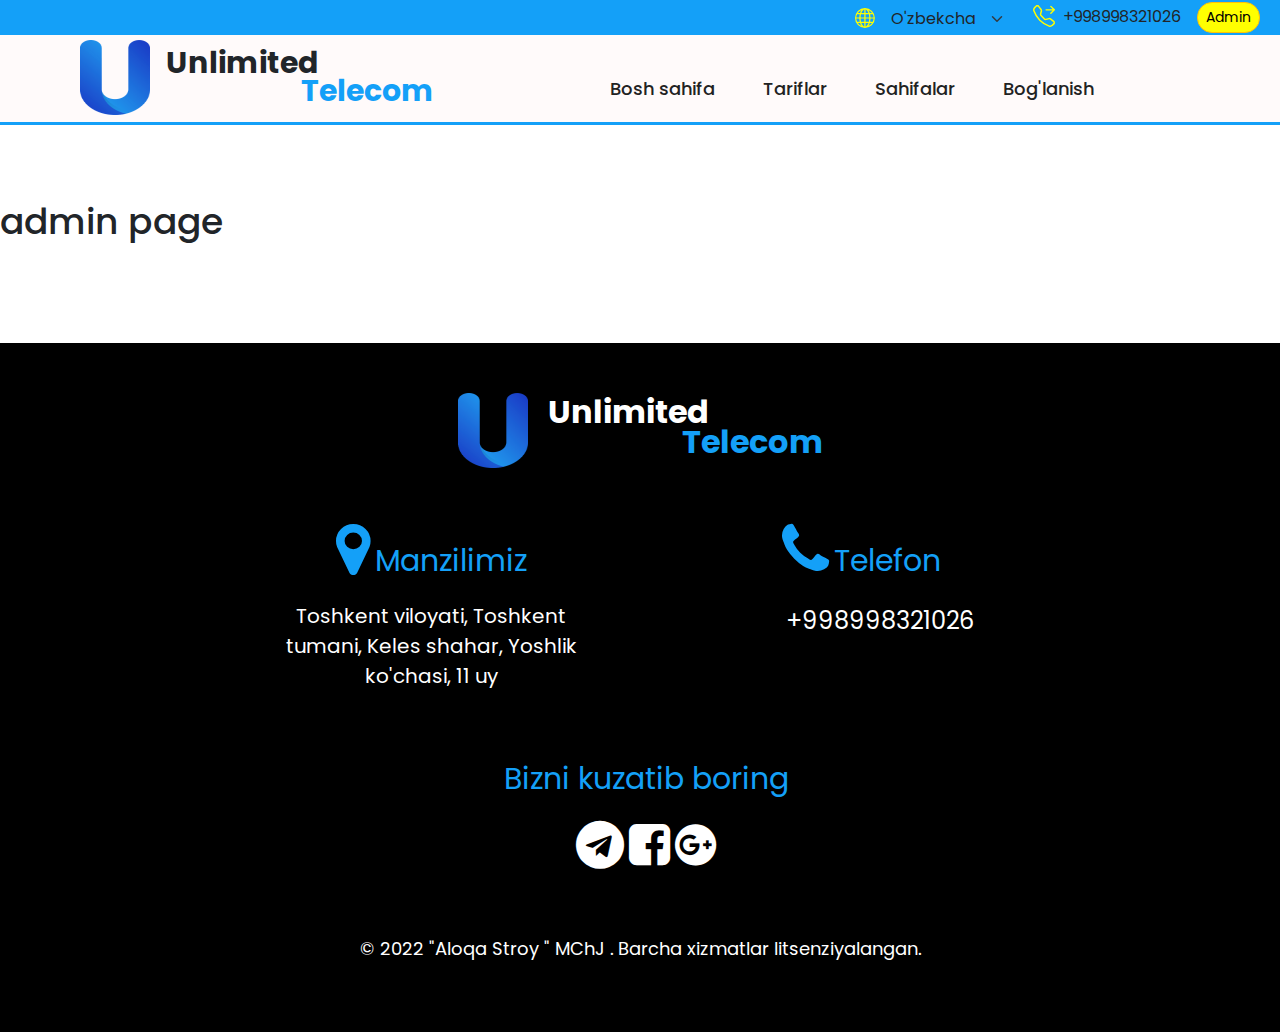
==== pages/admin.html @ 349e6370 "speed, faqs, license finished" ====
<!DOCTYPE html>
<html lang="en">
  <head>
    <meta charset="UTF-8" />
    <meta http-equiv="X-UA-Compatible" content="IE=edge" />
    <meta name="viewport" content="width=device-width, initial-scale=1.0" />
    <!--Favicon link-->

    <link
      rel="apple-touch-icon"
      sizes="76x76"
      href="../favicon/apple-touch-icon.png"
    />
    <link
      rel="icon"
      type="image/png"
      sizes="32x32"
      href="../favicon/favicon-32x32.png" />
    <link
      rel="icon"
      type="image/png"
      sizes="16x16"
      href="../favicon/favicon-16x16.png"
    />
    <link rel="manifest" href="../favicon/site.webmanifest" />
    <link
      rel="mask-icon"
      href="../favicon/safari-pinned-tab.svg"
      color="#5bbad5"
    />
    <meta name="msapplication-TileColor" content="#da532c" />
    <meta name="theme-color" content="#ffffff" />

    <!--Icons link-->
    <link
      rel="stylesheet"
      href="https://cdnjs.cloudflare.com/ajax/libs/font-awesome/4.7.0/css/font-awesome.min.css"
    />
    <link
      rel="stylesheet"
      href="https://maxcdn.bootstrapcdn.com/font-awesome/4.7.0/css/font-awesome.min.css"
    />
    <link
      href="https://fonts.googleapis.com/icon?family=Material+Icons"
      rel="stylesheet"
    />
    
    <title>Unlimited Telecom</title>
    <!-- Bootstrap -->
    
    <link rel="stylesheet" href="../css/bootstrap-grid.min.css" />
    <link rel="stylesheet" href="../css/bootstrap-grid.min.css" />
    <link rel="stylesheet" href="../css/bootstrap.min.css" />
    <link rel="stylesheet" href="../css/main.min.css" />
  </head>
  <body>

      <!-- Header -->
    <header class="header"> 
      <div class="container header__container justify-content-between">
        <ul class=" header__admin d-flex list-unstyled gap-3 justify-content-end">
          <li class="header__earth d-flex gap-2">
            <svg class="header__globus" xmlns="http://www.w3.org/2000/svg" width="26" height="26" fill="yellow" class="bi bi-globe" viewBox="0 0 16 16">
              <path d="M0 8a8 8 0 1 1 16 0A8 8 0 0 1 0 8zm7.5-6.923c-.67.204-1.335.82-1.887 1.855A7.97 7.97 0 0 0 5.145 4H7.5V1.077zM4.09 4a9.267 9.267 0 0 1 .64-1.539 6.7 6.7 0 0 1 .597-.933A7.025 7.025 0 0 0 2.255 4H4.09zm-.582 3.5c.03-.877.138-1.718.312-2.5H1.674a6.958 6.958 0 0 0-.656 2.5h2.49zM4.847 5a12.5 12.5 0 0 0-.338 2.5H7.5V5H4.847zM8.5 5v2.5h2.99a12.495 12.495 0 0 0-.337-2.5H8.5zM4.51 8.5a12.5 12.5 0 0 0 .337 2.5H7.5V8.5H4.51zm3.99 0V11h2.653c.187-.765.306-1.608.338-2.5H8.5zM5.145 12c.138.386.295.744.468 1.068.552 1.035 1.218 1.65 1.887 1.855V12H5.145zm.182 2.472a6.696 6.696 0 0 1-.597-.933A9.268 9.268 0 0 1 4.09 12H2.255a7.024 7.024 0 0 0 3.072 2.472zM3.82 11a13.652 13.652 0 0 1-.312-2.5h-2.49c.062.89.291 1.733.656 2.5H3.82zm6.853 3.472A7.024 7.024 0 0 0 13.745 12H11.91a9.27 9.27 0 0 1-.64 1.539 6.688 6.688 0 0 1-.597.933zM8.5 12v2.923c.67-.204 1.335-.82 1.887-1.855.173-.324.33-.682.468-1.068H8.5zm3.68-1h2.146c.365-.767.594-1.61.656-2.5h-2.49a13.65 13.65 0 0 1-.312 2.5zm2.802-3.5a6.959 6.959 0 0 0-.656-2.5H12.18c.174.782.282 1.623.312 2.5h2.49zM11.27 2.461c.247.464.462.98.64 1.539h1.835a7.024 7.024 0 0 0-3.072-2.472c.218.284.418.598.597.933zM10.855 4a7.966 7.966 0 0 0-.468-1.068C9.835 1.897 9.17 1.282 8.5 1.077V4h2.355z"/>
            </svg>
            
          <select class="header__select  form-select form-select-sm border-0 " aria-label=".form-select-sm example">
            <option value="uz">O'zbekcha</option>
            <option value="ru">Русский</option>
          </select>
          </li>
          <li class="header__contact d-flex gap-2">
            <svg  class="header__calling bi bi-telephone-forward"  xmlns="http://www.w3.org/2000/svg" width="22" height="22" fill="yellow" viewBox="0 0 16 16">
              <path d="M3.654 1.328a.678.678 0 0 0-1.015-.063L1.605 2.3c-.483.484-.661 1.169-.45 1.77a17.568 17.568 0 0 0 4.168 6.608 17.569 17.569 0 0 0 6.608 4.168c.601.211 1.286.033 1.77-.45l1.034-1.034a.678.678 0 0 0-.063-1.015l-2.307-1.794a.678.678 0 0 0-.58-.122l-2.19.547a1.745 1.745 0 0 1-1.657-.459L5.482 8.062a1.745 1.745 0 0 1-.46-1.657l.548-2.19a.678.678 0 0 0-.122-.58L3.654 1.328zM1.884.511a1.745 1.745 0 0 1 2.612.163L6.29 2.98c.329.423.445.974.315 1.494l-.547 2.19a.678.678 0 0 0 .178.643l2.457 2.457a.678.678 0 0 0 .644.178l2.189-.547a1.745 1.745 0 0 1 1.494.315l2.306 1.794c.829.645.905 1.87.163 2.611l-1.034 1.034c-.74.74-1.846 1.065-2.877.702a18.634 18.634 0 0 1-7.01-4.42 18.634 18.634 0 0 1-4.42-7.009c-.362-1.03-.037-2.137.703-2.877L1.885.511zm10.762.135a.5.5 0 0 1 .708 0l2.5 2.5a.5.5 0 0 1 0 .708l-2.5 2.5a.5.5 0 0 1-.708-.708L14.293 4H9.5a.5.5 0 0 1 0-1h4.793l-1.647-1.646a.5.5 0 0 1 0-.708z"/>
            </svg>
            <a class="text-decoration-none text-dark" href="tel:+998998321026">+998998321026</a>
          </li>
          <li>
            <button type="button" class="btn btn-warning btn-sm header__admin-btn">Admin</button>
          </li>
        </ul>
        <div class="d-flex justify-content-between ">
          <div class="header__logo d-flex gap-3 ">
            <a href="index.html">  <img class="header__logo-img" src="../images/logo_free-file.png" alt=""></a>
            <div class="header__logo-names">
              <h2 class="header__logo-nameone">Unlimited</h2>
              <h2 class="header__logo-nametwo">Telecom</h2>
            </div>
            <nav class="header__nav">
              <ul  class="header__list d-flex text-center gap-5 list-unstyled">
                <li class="header__item">
                  <a class=" header__link text-decoration-none" href="../index.html">Bosh sahifa</a>
                </li>
                <li class="header__item">
                  <a class="header__link text-decoration-none" href="#">Tariflar </a>
                  <!--dropdown-->
                  <ul class="header__dropdown-list list-unstyled text-start">
                    <li class="header__dropdown-item">
                      <a class="header__dropdown-link text-decoration-none" href="./traffic.html">
                        Jismoniy shaxslarga
                      </a>
                      <i class="header__dropdown-icon material-icons">keyboard_arrow_right</i>
                    </li>
                    <li class="header__dropdown-item">
                      <a class="header__dropdown-link text-decoration-none" href="./business.html">
                        Yuridik shaxslarga
                      </a>
                      <i class="header__dropdown-icon material-icons">keyboard_arrow_right</i>
                    </li>
                  </ul>
                </li>
                <li class="header__item">
                  <a  class=" header__link text-decoration-none" href="#">Sahifalar</a>
                   <!--dropdown-->
                   <ul class="header__dropdown-list list-unstyled text-start">
                    <li class="header__dropdown-item">
                      <a class="header__dropdown-link text-decoration-none" href="./services.html">
                        Xizmatlar
                      </a>
                      <i class="header__dropdown-icon material-icons">keyboard_arrow_right</i>
                    </li>
                    <li class="header__dropdown-item">
                      <a class="header__dropdown-link text-decoration-none" href="./faqs.html">
                        FAQs
                      </a>
                      <i class="header__dropdown-icon material-icons">keyboard_arrow_right</i>
                    </li>
                    <li class="header__dropdown-item">
                      <a class="header__dropdown-link text-decoration-none" href="./oferta.html">
                        Ommaviy oferta
                      </a>
                      <i class="header__dropdown-icon material-icons">keyboard_arrow_right</i>
                    </li>
                    <li class="header__dropdown-item">
                      <a class="header__dropdown-link text-decoration-none" href="./license.html">
                        Litsenziyalar
                      </a>
                      <i class="header__dropdown-icon material-icons">keyboard_arrow_right</i>
                    </li>
                  </ul>
                </li>
                <li class="header__item">
                  <a  class=" header__link text-decoration-none" href="#">Bog'lanish</a>
                </li>
              </ul>
            </nav>
        </div>
        <button class=" header__offcanvas btn btn-ligth" type="button" data-bs-toggle="offcanvas" data-bs-target="#offcanvasRight" aria-controls="offcanvasRight">
          ☰
        </button>

        <div class="header__offcanvas-card offcanvas offcanvas-end" tabindex="-1" id="offcanvasRight" aria-labelledby="offcanvasRightLabel">
          <div class="offcanvas-header">
            <svg xmlns="http://www.w3.org/2000/svg" width="30" height="30" fill="currentColor" class="header__fixxed bi bi-boxes" viewBox="0 0 16 16"><path d="m8 0 4 2a1 1 0 0 1 0 1v4l4 2v4a1 1 0 0 1 0 1l-4 2-4-2-4 2-4-2a1 1 0 0 1 0-1V9l4-2V3a1 1 0 0 1 0-1l4-2ZM4 8 2 9l2 2 3-2-3-1Zm4 2-3 2v3l3-2v-3Zm1 3 2 2v-3l-2-2v3Zm0-4 3 2 2-2-2-1-3 1Zm2-2V4L9 5v3l2-1ZM8 8V5L5 4v3l3 1ZM5 3l3 1 3-1-3-2-3 2Zm10 7-3 2v3l3-2v-3ZM4 15v-3l-3-2v3l3 2Z"/></svg>
            <h5 class="header__menu-text" id="offcanvasRightLabel">Asosiy menyu</h5>
            <button type="button" class="btn-close text-reset" data-bs-dismiss="offcanvas" aria-label="Close"></button>
          </div>
          <div class="header__toggle-div offcanvas-body text-unstyled">
              <ul class="header__toggle-list ">
                <li class="header__toggle-item">
                  <svg xmlns="http://www.w3.org/2000/svg" width="22" height="22" fill="currentColor" class="header__setting bi bi-house-door-fill" viewBox="0 0 16 16"><path d="M7 15v-4h3v4h4a1 1 0 0 0 1 0V8a1 1 0 0 0-1-1l-1-1V3a1 1 0 0 0 0-1h-1a1 1 0 0 0-1 1v1L8 1 2 7a1 1 0 0 0 0 1v7h4a1 1 0 0 0 1 0z"/></svg>
                  <a class="header__toggle-navlink text-unstyled text-decoration-none" href="#">Bosh sahifa</a>
                </li>
                  <li class=" header__toggle-item nav-item dropdown d-flex text-end ">
                    <svg xmlns="http://www.w3.org/2000/svg" width="22" height="22" fill="currentColor" class="header__fixxed bi bi-router-fill" viewBox="0 0 16 16">
                      <path d="M5.525 3.025a3.5 3.5 0 0 1 4.95 0 .5.5 0 1 0 .707-.707 4.5 4.5 0 0 0-6.364 0 .5.5 0 0 0 .707.707Z"/>
                      <path d="M6.94 4.44a1.5 1.5 0 0 1 2.12 0 .5.5 0 0 0 .708-.708 2.5 2.5 0 0 0-3.536 0 .5.5 0 0 0 .707.707Z"/>
                      <path d="M2.974 2.342a.5.5 0 1 0-.948.316L3.806 8H1.5A1.5 1.5 0 0 0 0 9.5v2A1.5 1.5 0 0 0 1.5 13H2a.5.5 0 0 0 .5.5h2A.5.5 0 0 0 5 13h6a.5.5 0 0 0 .5.5h2a.5.5 0 0 0 .5-.5h.5a1.5 1.5 0 0 0 1.5-1.5v-2A1.5 1.5 0 0 0 14.5 8h-2.306l1.78-5.342a.5.5 0 1 0-.948-.316L11.14 8H4.86L2.974 2.342ZM2.5 11a.5.5 0 1 1 0-1 .5.5 0 0 1 0 1Zm4.5-.5a.5.5 0 1 1 1 0 .5.5 0 0 1-1 0Zm2.5.5a.5.5 0 1 1 0-1 .5.5 0 0 1 0 1Zm1.5-.5a.5.5 0 1 1 1 0 .5.5 0 0 1-1 0Zm2 0a.5.5 0 1 1 1 0 .5.5 0 0 1-1 0Z"/>
                      <path d="M8.5 5.5a.5.5 0 1 1-1 0 .5.5 0 0 1 1 0Z"/>
                    </svg>
                    <a class="header__toggle-navlink nav-link dropdown-toggle" data-bs-toggle="dropdown" href="#" role="button" aria-expanded="false">Tariflar</a>
                    <ul class="header__toggle-navbetween dropdown-menu">
                      <li class="header__toggle-back"><a class="dropdown-item" href="./traffic.html">Jismoniy shaxslarga</a></li>
                      <li class="header__toggle-back"><a class="dropdown-item" href="./business.html">Yuridik shaxslarga</a></li>         
                    </ul>
                  </li>
                  <li class=" header__toggle-item nav-item dropdown d-flex">
                    <svg xmlns="http://www.w3.org/2000/svg" width="22" height="22" fill="currentColor" class="header__fixxed bi bi-file-break" viewBox="0 0 16 16"><path d="M0 11a1 1 0 0 1 1-1h15a1 1 0 0 1 0 1H1a1 1 0 0 1-1 0zM12 0H4a2 2 0 0 0-2 2v7h1V2a1 1 0 0 1 1-1h8a1 1 0 0 1 1 1v7h1V2a2 2 0 0 0-2-2zm2 12h-1v2a1 1 0 0 1-1 1H4a1 1 0 0 1-1-1v-2H2v2a2 2 0 0 0 2 2h8a2 2 0 0 0 2-2v-2z"/></svg>
                    <a class="header__toggle-navlink nav-link dropdown-toggle" data-bs-toggle="dropdown" href="#" role="button" aria-expanded="false">Sahifalar</a>
                    <ul class="dropdown-menu">
                      <li class="header__toggle-back"><a class="dropdown-item" href="./services.html">Xizmatlar</a></li>
                      <li class="header__toggle-back"><a class="dropdown-item" href="./faqs.html">FAQs</a></li>
                      <li class="header__toggle-back"><a class="dropdown-item" href="./oferta.html">Ommaviy oferta</a></li>
                      <li class="header__toggle-back"><a class="dropdown-item" href="./license.html">Litsenziyalar</a></li>           
                    </ul>
                  </li>
                <li class="header__toggle-item">
                  <svg xmlns="http://www.w3.org/2000/svg" width="22" height="22" fill="currentColor" class="heder__setting bi bi-telephone-inbound-fill" viewBox="0 0 16 16"><path fill-rule="evenodd" d="M2 1a2 2 0 0 1 2 0l2 2 1 1-1 3 3 3 3-1a2 2 0 0 1 1 1l2 2v2l-1 1-2 1a19 19 0 0 1-7-5 19 19 0 0 1-5-7l1-2 1-1zm14-1a1 1 0 0 1 0 1l-4 4h3a1 1 0 0 1 0 1h-4a1 1 0 0 1-1 0V2a1 1 0 0 1 1 0v2l4-4a1 1 0 0 1 1 0z"/></svg>
                  <a class=" header__toggle-navlink text-unstyled text-decoration-none" href="#">Bog'lanish</a>
                </li>
              </ul>
          </div>
        </div>

      </div>

    </header>

    <!--Traffic section -->
    <h1 class="traffic">admin page</h1>

    <!-- Footer section -->
    <section class="footer">
      <div class="container">
        <div class="footer__logo">
          <a class="footer__linkimg" href="#">
            <img class="footer__img" src="../images/logo_free-file.png" alt="footer foto" />
          </a>
          <div class="footer__logoname">
            <h2 class="footer__name">Unlimited</h2>
            <h2 class="footer__onename">Telecom</h2>
          </div>
        </div>
        <ul class="footer__list">
          <li class="footer__item">
            <i
              class="fa fa-map-marker"
              style="font-size: 60px; color: #14a0f8"
            ></i>
            <span class="footer__text">Manzilimiz</span>
            <p class="footer__address">
              Toshkent viloyati, Toshkent tumani, Keles shahar, Yoshlik
              ko'chasi, 11 uy
            </p>
          </li>
          <li class="footer__item">
            <i class="fa fa-phone" style="font-size: 60px; color: #14a0f8"></i>
            <span class="footer__text">Telefon</span>
            <p class="footer__phone">
              <a class="footer__contact" href="tel:+998998321026"
                >+998998321026</a
              >
            </p>
          </li>
          <li class="footer__item">
            <p class="footer__text footer__looking">Bizni kuzatib boring</p>
            <a href="#">
              <i class="fa fa-telegram" style="font-size: 48px; color: #fff"></i
            ></a>
            <a href="#"
              ><i
                class="fa fa-facebook-square"
                style="font-size: 48px; color: #fff"
              ></i
            ></a>
            <a href="#"
              ><i
                class="fa fa-google-plus-official"
                style="font-size: 48px; color: #fff"
              ></i
            ></a>
          </li>
        </ul>
        <p class="footer__license">
          © 2022 "Aloqa Stroy " MChJ . Barcha xizmatlar litsenziyalangan.
        </p>

      </div>

    </section> 
    <script src="../js/bootstrap.bundle.min.js"></script>
    <script src="../js/index.js"></script>
  </body>
</html>
---- css/main.min.css ----
/*! normalize.css v8.0.1 | MIT License | github.com/necolas/normalize.css */html{line-height:1.15;-webkit-text-size-adjust:100%}body{margin:0}main{display:block}h1{font-size:2em;margin:.67em 0}hr{box-sizing:content-box;height:0;overflow:visible}pre{font-family:monospace,monospace;font-size:1em}a{background-color:rgba(0,0,0,0)}abbr[title]{border-bottom:none;text-decoration:underline;-webkit-text-decoration:underline dotted;text-decoration:underline dotted}b,strong{font-weight:bolder}code,kbd,samp{font-family:monospace,monospace;font-size:1em}small{font-size:80%}sub,sup{font-size:75%;line-height:0;position:relative;vertical-align:baseline}sub{bottom:-0.25em}sup{top:-0.5em}img{border-style:none}button,input,optgroup,select,textarea{font-family:inherit;font-size:100%;line-height:1.15;margin:0}button,input{overflow:visible}button,select{text-transform:none}button,[type=button],[type=reset],[type=submit]{-webkit-appearance:button}button::-moz-focus-inner,[type=button]::-moz-focus-inner,[type=reset]::-moz-focus-inner,[type=submit]::-moz-focus-inner{border-style:none;padding:0}button:-moz-focusring,[type=button]:-moz-focusring,[type=reset]:-moz-focusring,[type=submit]:-moz-focusring{outline:1px dotted ButtonText}fieldset{padding:.35em .75em .625em}legend{box-sizing:border-box;color:inherit;display:table;max-width:100%;padding:0;white-space:normal}progress{vertical-align:baseline}textarea{overflow:auto}[type=checkbox],[type=radio]{box-sizing:border-box;padding:0}[type=number]::-webkit-inner-spin-button,[type=number]::-webkit-outer-spin-button{height:auto}[type=search]{-webkit-appearance:textfield;outline-offset:-2px}[type=search]::-webkit-search-decoration{-webkit-appearance:none}::-webkit-file-upload-button{-webkit-appearance:button;font:inherit}details{display:block}summary{display:list-item}template{display:none}[hidden]{display:none}@font-face{font-family:"Poppins";font-style:normal;font-weight:400;font-display:swap;src:url("../fonts/poppins-v20-latin-regular.woff2") format("woff2"),url("../fonts/poppins-v20-latin-regular.woff") format("woff")}@font-face{font-family:"Poppins";font-style:normal;font-weight:500;font-display:swap;src:url("../fonts/poppins-v20-latin-500.woff2") format("woff2"),url("../fonts/poppins-v20-latin-500.woff") format("woff")}@font-face{font-family:"Poppins";font-style:normal;font-weight:700;font-display:swap;src:url("../fonts/poppins-v20-latin-700.woff2") format("woff2"),url("../fonts/poppins-v20-latin-700.woff") format("woff")}html{box-sizing:border-box}*,*::before,*::after{box-sizing:inherit}body{padding:0;margin:0;font-family:"Poppins","Arial",sans-serif;font-size:18px;line-height:1.5}.container{max-width:1536px;padding:0 0px;margin-left:auto;margin-right:auto}.img{max-width:100%;height:auto}.visually-hidden{position:absolute;width:1px;height:1px;margin:-1px;border:0;padding:0;clip:rect(0 0 0 0);overflow:hidden}.header{position:fixed;top:0px;width:100%;z-index:10001;background:snow;border-bottom:3px solid #14a0f8}.header__contact{margin-top:3px;font-size:16px}.header__admin{max-width:100%;background-color:#14a0f8;height:35px;justify-content:center;padding-top:2px;margin-bottom:0px}.header__admin-btn{border-radius:15px;margin-right:20px;background:#ff0}.header__admin-btn:hover{background:#000;color:#fff;transition:all 1s ease .1ms}.header__select{background-color:#14a0f8;font-size:16px;border-radius:20px}.header__earth:hover .header__globus{fill:#000}.header__globus{margin-top:3px}.header__contact:hover .header__calling{fill:#000}.header__logo{margin-left:80px;margin-bottom:5px}.header__logo-img{width:70px;height:75px;margin-top:5px}.header__logo-nameone{font-weight:600;font-size:30px;margin-top:10px;margin-bottom:-8px}.header__logo-nametwo{font-weight:600;font-size:30px;color:#14a0f8;margin-left:135px}.header__list{margin-top:40px;margin-bottom:0px}.header__link{color:#222;font-weight:500;padding-bottom:20px}.header__item{position:relative}.header__link::before{position:absolute;z-index:1;top:100%;width:100%;margin-top:14px;display:none;height:4px;content:"";background:#000}.header__link:hover::before{display:block;transition:all 2s linear;background:#14a0f8}.header__link:hover::after{display:block;transition:all 2s linear;background:#14a0f8}.header__nav{padding-left:160px}.header__offcanvas{display:none;margin-top:10px;background:none;margin-right:20px;width:60px;height:50px;font-size:30px;align-items:center}.header__offcanvas-card{max-width:350px}.header__toggle-div{padding:0px}.header__toggle-list{margin-top:0px;text-decoration:none;list-style-type:none;width:100%;padding:0px}.header__toggle-item{padding-left:30px}.header__toggle-item:hover{background:rgba(0,0,0,.135);border-radius:10px}.header__toggle-navlink{padding:0px;color:#000;font-size:22px;padding-left:5px}.header__toggle-navbetween{border-radius:10px}.header__toggle-back{width:100%}.header__toggle-back:hover{background:rgba(0,0,0,.135);border-radius:10px;color:#000}.header__menu-text{margin-top:20px}.header__fixxed{margin-top:4px}.header__setting{margin-top:-5px}.header__dropdown-list{opacity:0;z-index:10001;margin-top:21px;margin-left:-30px;position:absolute;width:230px;color:#000;background:#fff;border-radius:10px;list-style-type:none;border:#14a0f8;transform:all 1s ease}.header__dropdown-item{display:flex;margin:0px;padding:5px 0px;padding-left:10px}.header__dropdown-link{justify-content:left;width:100%;color:#000;font-size:18px}.header__dropdown-icon{font-size:30px;text-align:end}.header__item:hover .header__dropdown-list{opacity:1}.header__dropdown-item:hover{background:rgba(0,0,0,.105)}.carousel__inner{height:550px}.carousel__item{height:550px}.hero{position:relative;top:120px;margin-bottom:150px}.hero__prase{position:absolute;z-index:1001;margin-top:50px;margin-left:200px;color:#fff}.hero__praseone{font-size:60px;font-weight:600;margin-bottom:0px}.hero__prasetwo{font-size:55px;margin-top:0px}.hero__link{position:absolute;margin-top:150px;margin-left:0px}.hero__btn{border:1px solid #fff;background:#ff0;width:220px;height:60px;border-radius:30px;font-size:18px}.hero__btn:hover{background:#000;color:#fff;transition:all 1s ease .1ms}.traffic{margin-top:80px;margin-bottom:100px}.traffic__textname{font-size:40px;margin-right:10px;letter-spacing:3px}.traffic__textnametwo{font-size:40px;color:#14a0f8;letter-spacing:3px}.traffic__list{margin-top:50px;display:flex;flex-wrap:wrap}.traffic__lists{width:350px;height:400px;margin-right:50px;margin-left:50px;margin-bottom:20px;border:1px solid #000;border-radius:10px;text-align:center}.traffic__lists:hover{width:360px;box-shadow:0px 0px 5px 5px #000;background-color:#2196f3;transition:width .3s cubic-bezier(0, 0, 1, 1)}.traffic__personal{width:100px;text-align:center;justify-content:center}.traffic__watch{width:100px;height:100px;text-align:center;justify-content:center}.traffic__racket{width:150px;height:120px;text-align:center;justify-content:center;margin-top:30px}.traffic__title{max-width:340px;font-size:30px;color:#fff;margin:30px 5px}.traffic__link{margin-top:50px;text-decoration:none}.traffic__btn{font-size:19px;color:#fff;border:2px solid #fff;width:120px;height:50px;border-radius:25px;background:none}.traffic__lists:hover .traffic__btn{background:rgba(0,0,0,.363);color:#14a0f8}.limited{text-align:center;justify-content:center}.limited__container{width:100%;height:500px;margin-bottom:50px;background-repeat:no-repeat}.limited__textone{padding-top:100px;font-weight:700;font-size:50px;color:#fff}.limited__texttwo{font-weight:500;font-size:40px;color:#fff;padding-bottom:50px}.limited__btn{border:1px solid #fff;background:#14a0f8;width:250px;height:75px;border-radius:10px;font-size:22px;color:#fff}.limited__btn:hover{background:#ff0;color:#000;transition:all 1s ease .1ms}.services__textname{font-size:40px;margin-right:10px;letter-spacing:3px}.services__textnametwo{font-size:40px;color:#14a0f8;letter-spacing:3px}.services__list{display:flex;flex-wrap:wrap;text-align:center;justify-content:center;list-style-type:none;text-decoration:none;margin-top:70px}.services__item{text-align:center;justify-content:center;margin-left:60px;margin-right:80px;margin-bottom:50px}.services__fexid{margin-right:250px;margin-left:20px}.services__text{font-size:24px;color:#14a0f8;font-weight:100;margin-top:30px}.services__textone{text-align:center;max-width:450px;margin-top:30px;font-size:18px;color:#595252}.services__imgone{width:80px}.services__payments{width:80px}.services__payme{width:100px;border:3px solid #14a0f8;border-radius:10px}.services__item:hover .services__payme{border:3px solid red}.maps__locat{border:3px solid #14a0f8;width:100%;height:305px;margin-left:0px;margin-left:auto;margin-right:auto}.footer{background:#000;width:100%;padding-bottom:70px}.footer__logo{display:flex;margin-bottom:100px;text-align:center;justify-content:center;padding-top:50px;margin-bottom:50px}.footer__img{width:70px;height:75px;margin-right:20px}.footer__logoname{display:flex;font-size:30px}.footer__name{color:#fff;margin:0px;font-weight:600}.footer__onename{margin-top:30px;margin-left:-27px;color:#14a0f8;font-weight:600}.footer__list{display:flex;flex-wrap:wrap;margin-left:auto;margin-right:auto;text-align:center;justify-content:center}.footer__item{text-align:center;justify-content:center;list-style-type:none;text-decoration:none;width:350px;margin-left:30px;margin-right:50px;margin-bottom:50px}.footer__text{color:#14a0f8;font-size:30px;margin:0px}.footer__looking{margin-top:15px;margin-bottom:20px}.footer__address{color:#fff;margin:0px;font-size:20px;margin-top:18px}.footer__phone{align-items:center;justify-content:center;margin-left:100px}.footer__contact{display:flex;text-decoration:none;color:#fff;font-size:24px;margin-top:20px}.footer__license{color:#fff;margin:0px;text-align:center}@media only screen and (max-width: 1440px){.hero__indicator{top:500px}.traffic__lists{margin-right:30px;margin-left:30px}}@media only screen and (max-width: 1300px){.hero__indicator{top:480px}.hero__prev{top:-80px}.traffic__lists{margin-right:10px;margin-left:10px}.services__item{margin-left:40px;margin-right:60px}}@media only screen and (max-width: 1200px){.hero__indicator{top:450px}.hero__prev{top:-80px}.traffic__lists{margin-right:5px;margin-left:5px}}@media only screen and (max-width: 1150px){.hero__indicator{top:430px}.hero__link{position:absolute;margin-top:120px;margin-left:0px}.hero__btn{border:1px solid #fff;background:#ff0;width:200px;height:60px;border-radius:30px;font-size:17px}.hero__prev{top:-60px}.services__item{margin-left:20px;margin-right:60px}}@media only screen and (max-width: 1100px){.header__nav{padding-left:20px}.hero__indicator{top:380px}.hero__link{position:absolute;margin-top:80px;margin-left:0px}.hero__btn{border:1px solid #fff;background:#ff0;width:180px;height:60px;border-radius:30px;font-size:17px}.hero__prev{height:200px;margin-top:100px}.carousel__inner{height:400px}.carousel__item{height:400px}.traffic{margin-top:40px}.traffic__lists{margin-right:50px;margin-left:50px}.services__item{margin-left:10px;margin-right:20px}}@media only screen and (max-width: 1000px){.header__logo{margin-left:30px;margin-bottom:5px}.header__nav{padding-left:20px;font-size:16px}.hero__indicator{top:360px}.hero__link{position:absolute;margin-top:70px;margin-left:0px}.hero__btn{width:180px;height:60px;border-radius:30px;font-size:17px}.hero__prev{height:200px;margin-top:100px}.services__fexid{margin-right:50px;margin-left:0px}.services__text{font-size:22px;color:#14a0f8;font-weight:100;margin-top:30px}.services__textone{text-align:center;max-width:450px;margin-top:30px;font-size:18px;color:#595252}.services__imgone{width:80px}.services__payments{width:80px}.services__payme{width:100px;border:3px solid #14a0f8;border-radius:10px}}@media only screen and (max-width: 940px){.header__nav{padding-left:0px}.hero__indicator{top:340px}.hero__link{margin-top:40px;margin-left:0px}.hero__btn{width:160px;height:50px;border-radius:30px;font-size:16px}.hero__prev{height:200px;margin-top:100px}.carousel__inner{height:400px}.carousel__item{height:400px}.services__fexid{margin-right:0px;margin-left:0px}.services__text{font-size:20px;color:#14a0f8;font-weight:100;margin-top:30px}.services__textone{text-align:center;max-width:450px;margin-top:30px;font-size:16px;color:#595252}.services__imgone{width:80px}.services__payments{width:80px}.services__payme{width:100px;border:3px solid #14a0f8;border-radius:10px}}@media only screen and (max-width: 880px){.header__logo{margin-left:10px;margin-bottom:5px}.header__nav{padding-left:0px;font-size:15px}.header__logo-img{width:60px;height:65px}.header__logo-nameone{font-size:28px;margin-bottom:-8px}.header__logo-nametwo{font-size:28px;margin-left:125px}.header__item{margin-right:-20px}.header__dropdown-list{width:190px}.header__dropdown-link{font-size:14px}.hero__prase{margin-top:0px;margin-left:150px}.hero__praseone{font-size:50px;margin-bottom:0px}.hero__prasetwo{font-size:45px}.hero__indicator{top:310px}.hero__link{margin-top:60px;margin-left:0px}.hero__btn{width:160px;height:50px;border-radius:30px;font-size:16px}.hero__prev{height:200px;margin-top:50px}.carousel__inner{height:370px}.carousel__item{height:370px}.limited__container{width:100%;height:400px;margin-bottom:50px}.limited__textone{padding-top:50px;font-size:40px}.limited__texttwo{font-size:30px;padding-bottom:50px}.limited__btn{width:200px;height:70px;font-size:18px}.services__item{margin-left:40px;margin-right:30px}}@media only screen and (max-width: 800px){.hero__indicator{height:50px;top:280px}.hero__prev{top:-50px}.carousel__inner{height:350px}.carousel__item{height:350px}}@media only screen and (max-width: 760px){.header__logo{margin-left:30px;margin-bottom:5px}.header__nav{display:none}.header__offcanvas{display:block}.hero__prase{margin-top:0px;margin-left:100px}.hero__praseone{font-size:40px;margin-bottom:0px}.hero__prasetwo{font-size:35px}.hero__indicator{height:50px;top:260px}.hero__prev{top:-10px}.carousel__inner{height:300px}.carousel__item{height:300px}.traffic{margin-bottom:50px;margin-top:40px}.traffic__textname{font-size:30px;letter-spacing:3px}.traffic__textnametwo{font-size:30px;letter-spacing:3px}.limited__container{width:100%;height:350px;margin-bottom:50px}.limited__textone{padding-top:50px;font-size:40px}.limited__texttwo{font-size:30px;padding-bottom:50px}.limited__btn{width:200px;height:70px;font-size:18px}.services__textname{font-size:30px;margin-right:10px}.services__textnametwo{font-size:30px}}@media only screen and (max-width: 680px){.hero__link{margin-top:30px;margin-left:0px}.hero__btn{width:120px;height:30px;border-radius:30px;font-size:12px}.hero__indicator{height:50px;top:230px}.hero__prev{top:-50px}.carousel__inner{height:250px}.carousel__item{height:300px}}@media only screen and (max-width: 600px){.hero__prase{margin-top:0px;margin-left:100px}.hero__praseone{font-size:30px;margin-bottom:0px}.hero__prasetwo{font-size:30px}.hero__link{margin-top:10px;margin-left:0px}.hero__btn{width:120px;height:30px;border-radius:30px;font-size:12px}.hero__indicator{height:50px;top:170px;font-size:14px}.hero__prev{top:-60px}.carousel__inner{height:200px}.carousel__item{height:250px}.traffic{margin-top:30px;margin-bottom:50px}.traffic__textname{font-size:24px;letter-spacing:3px}.traffic__textnametwo{font-size:24px;letter-spacing:3px}.traffic__lists{width:300px;height:380px;border:1px solid #000;border-radius:10px;text-align:center;margin-right:30px;margin-left:30px}.limited__container{width:100%;height:300px;margin-bottom:50px}.limited__textone{padding-top:20px;font-size:30px}.limited__texttwo{font-size:25px;padding-bottom:40px}.limited__btn{width:160px;height:50px;font-size:18px}.services__textname{font-size:24px;margin-right:10px}.services__textnametwo{font-size:24px}.footer__text{font-size:24px}.footer__address{font-size:16px}.footer__contact{font-size:20px}.footer__phone{align-items:center;justify-content:center;margin-left:100px}}@media only screen and (max-width: 520px){.hero__indicator{height:50px;top:150px;font-size:14px}.hero__prev{height:100px;top:-20px}.carousel__inner{height:180px}.carousel__item{height:200px}.traffic{margin-top:30px;margin-bottom:50px}.traffic__lists{margin-right:10px;margin-left:10px}.traffic__textname{font-size:20px;letter-spacing:3px}.traffic__textnametwo{font-size:20px;letter-spacing:3px}.services__textname{font-size:20px;margin-right:10px}.services__textnametwo{font-size:20px}}@media only screen and (max-width: 480px){.hero__indicator{height:50px;top:150px}.hero__btn{width:80px;height:30px;border-radius:30px;font-size:10px}}@media only screen and (max-width: 450px){.header__logo{margin-left:10px;margin-bottom:0px}.header__logo-img{width:55px;height:60px}.header__logo-nameone{font-size:24px;margin-bottom:-8px}.header__logo-nametwo{font-size:24px;margin-left:106px}.header__contact{margin-top:3px;font-size:14px}.header__admin{max-width:100%;background-color:#14a0f8;height:35px;justify-content:center;padding-top:3px;margin-bottom:0px}.header__admin-btn{border-radius:15px;margin-right:5px;background:#ff0}.header__select{background-color:#14a0f8;font-size:14px;border-radius:20px}.hero{top:105px}.hero__prase{margin-top:0px;margin-left:60px}.hero__praseone{font-size:25px;margin-bottom:0px}.hero__prasetwo{font-size:25px}.hero__link{margin-top:10px;margin-left:0px}.hero__btn{width:80px;height:25px;border-radius:30px;font-size:8px}.hero__indicator{height:50px;top:150px;font-size:14px}.hero__prev{height:100px;top:-10px}.carousel__size{width:20px;height:20px}.limited__container{width:100%;height:250px;margin-bottom:30px}.limited__textone{padding-top:20px;font-size:24px}.limited__texttwo{font-size:20px;padding-bottom:40px}.limited__btn{width:120px;height:40px;font-size:14px}}@media only screen and (max-width: 400px){.hero__indicator{height:50px;top:130px;font-size:14px}.hero__prev{height:100px;top:-30px}.carousel__inner{height:150px}.carousel__item{height:150px}.traffic{margin-top:30px}.traffic__list{padding:0px}.traffic__lists{width:300px;height:380px;border:1px solid #000;border-radius:10px;text-align:center;margin-right:10px;margin-left:10px}.traffic__title{font-size:24px;margin:30px 5px}.traffic__personal{margin-bottom:50px}.traffic__watch{margin-bottom:10px}.services__list{padding:0px}.footer__item{margin-bottom:20px}.footer__text{font-size:20px}.footer__address{font-size:16px}.footer__contact{font-size:18px}.footer__phone{align-items:center;justify-content:center;margin-left:30px}.footer__license{font-size:16px}}@media only screen and (max-width: 376px){.header__offcanvas{font-size:20px}.header__logo{margin-left:5px;margin-bottom:0px}.header__logo-img{width:50px;height:55px}.header__logo-nameone{font-size:22px;margin-bottom:-8px}.header__logo-nametwo{font-size:22px;margin-left:98px}.header__select{font-size:12px;border-radius:20px}.header__contact{margin-top:6px;font-size:12px}.header__admin-btn{font-size:12px}.header__globus{margin-left:5px}.hero{top:100px}.hero__prase{margin-top:0px;margin-left:50px}.hero__praseone{font-size:22px;margin-bottom:0px}.hero__prasetwo{font-size:22px}.hero__link{margin-top:0px;margin-left:0px}.hero__btn{width:70px;height:25px;border-radius:30px;font-size:8px}.hero__prev{height:100px;top:-30px}.hero__indicator{height:50px;top:115px;font-size:14px}.carousel__inner{height:160px}.carousel__item{height:100px}.traffic{margin-top:20px}.traffic__textname{font-size:16px;letter-spacing:3px}.traffic__textnametwo{font-size:16px;letter-spacing:3px}.services__textname{font-size:16px;margin-right:0px}.services__textnametwo{font-size:16px}}.traffic{margin-top:200px}.business{margin-top:200px;color:bisque}.traffic{margin-top:200px}.faqs{margin-top:250px;margin-bottom:200px}.faqs__list{margin-left:100px;margin-right:50px;max-width:1200px}.faqs__item{border:3px solid #14a0f8}.faqs__title{font-size:20px}@media only screen and (max-width: 680px){.faqs__list{margin-left:50px;margin-right:30px}}@media only screen and (max-width: 600px){.faqs__list{margin-left:10px;margin-right:10px}}@media only screen and (max-width: 460px){.faqs__list{margin-left:5px;margin-right:5px}}.traffic{margin-top:200px}.license{margin-top:200px}.license__text{margin:0px;margin-bottom:50px;font-weight:400;font-size:28px;text-align:center;letter-spacing:3px}.license__span{color:#14a0f8}.license__img{width:600px;height:700px;margin-left:100px;margin-bottom:50px;border:5px solid red;border-radius:20px}@media only screen and (max-width: 1400px){.license__img{max-width:500px;height:600px;margin-left:100px;margin-bottom:50px;border:5px solid red;border-radius:20px}}@media only screen and (max-width: 1210px){.license__img{max-width:500px;height:600px;margin-left:50px;margin-bottom:50px;border:5px solid red;border-radius:20px}}@media only screen and (max-width: 1110px){.license__img{max-width:500px;height:600px;margin-left:20px;margin-bottom:50px;border:5px solid red;border-radius:20px}}@media only screen and (max-width: 1050px){.license__img{max-width:450px;height:550px;margin-left:50px;margin-bottom:50px;border:5px solid red;border-radius:20px}}@media only screen and (max-width: 1010px){.license__img{max-width:450px;height:550px;margin-left:20px;margin-bottom:50px;border:5px solid red;border-radius:20px}}@media only screen and (max-width: 950px){.license__img{max-width:400px;height:500px;margin-left:40px;margin-bottom:50px;border:5px solid red;border-radius:20px}}@media only screen and (max-width: 900px){.license__img{max-width:400px;height:500px;margin-left:20px;margin-bottom:50px;border:5px solid red;border-radius:20px}}@media only screen and (max-width: 850px){.license__img{max-width:350px;height:450px;margin-left:40px;margin-bottom:50px;border:5px solid red;border-radius:20px}}@media only screen and (max-width: 790px){.license__img{max-width:350px;height:450px;margin-left:20px;margin-bottom:50px;border:5px solid red;border-radius:20px}}@media only screen and (max-width: 750px){.license__img{width:500px;height:600px;margin-left:200px;margin-bottom:50px;border:5px solid red;border-radius:20px}}@media only screen and (max-width: 630px){.license__img{width:450px;height:550px;margin-left:150px;margin-bottom:50px;border:5px solid red;border-radius:20px}}@media only screen and (max-width: 570px){.license__img{width:400px;height:500px;margin-left:100px;margin-bottom:50px;border:5px solid red;border-radius:20px}.license__text{font-size:24px}}@media only screen and (max-width: 480px){.license__img{width:350px;height:450px;margin-left:60px;margin-bottom:50px;border:5px solid red;border-radius:20px}}@media only screen and (max-width: 420px){.license__img{width:300px;height:400px;margin-left:50px;margin-bottom:50px;border:5px solid red;border-radius:20px}}@media only screen and (max-width: 360px){.license__img{width:250px;height:350px;margin-left:50px;margin-bottom:50px;border:5px solid red;border-radius:20px}}@media only screen and (max-width: 330px){.license__img{width:250px;height:350px;margin-left:30px;margin-bottom:50px;border:5px solid red;border-radius:20px}}.speedtest{text-align:center;margin-top:150px}.speedtest__list{min-height:360px}.speedtest__item{width:100%;height:0;padding-bottom:50%;position:relative}.speedtest__link{position:absolute;text-align:center;justify-content:center;margin-left:200px;top:0;left:0;width:70%;height:70%;min-height:360px}@media only screen and (max-width: 900px){.speedtest__link{margin-left:150px}}@media only screen and (max-width: 760px){.speedtest__link{margin-left:100px}}@media only screen and (max-width: 460px){.speedtest__link{margin-left:50px}}.traffic{margin-top:200px}/*# sourceMappingURL=main.min.css.map */
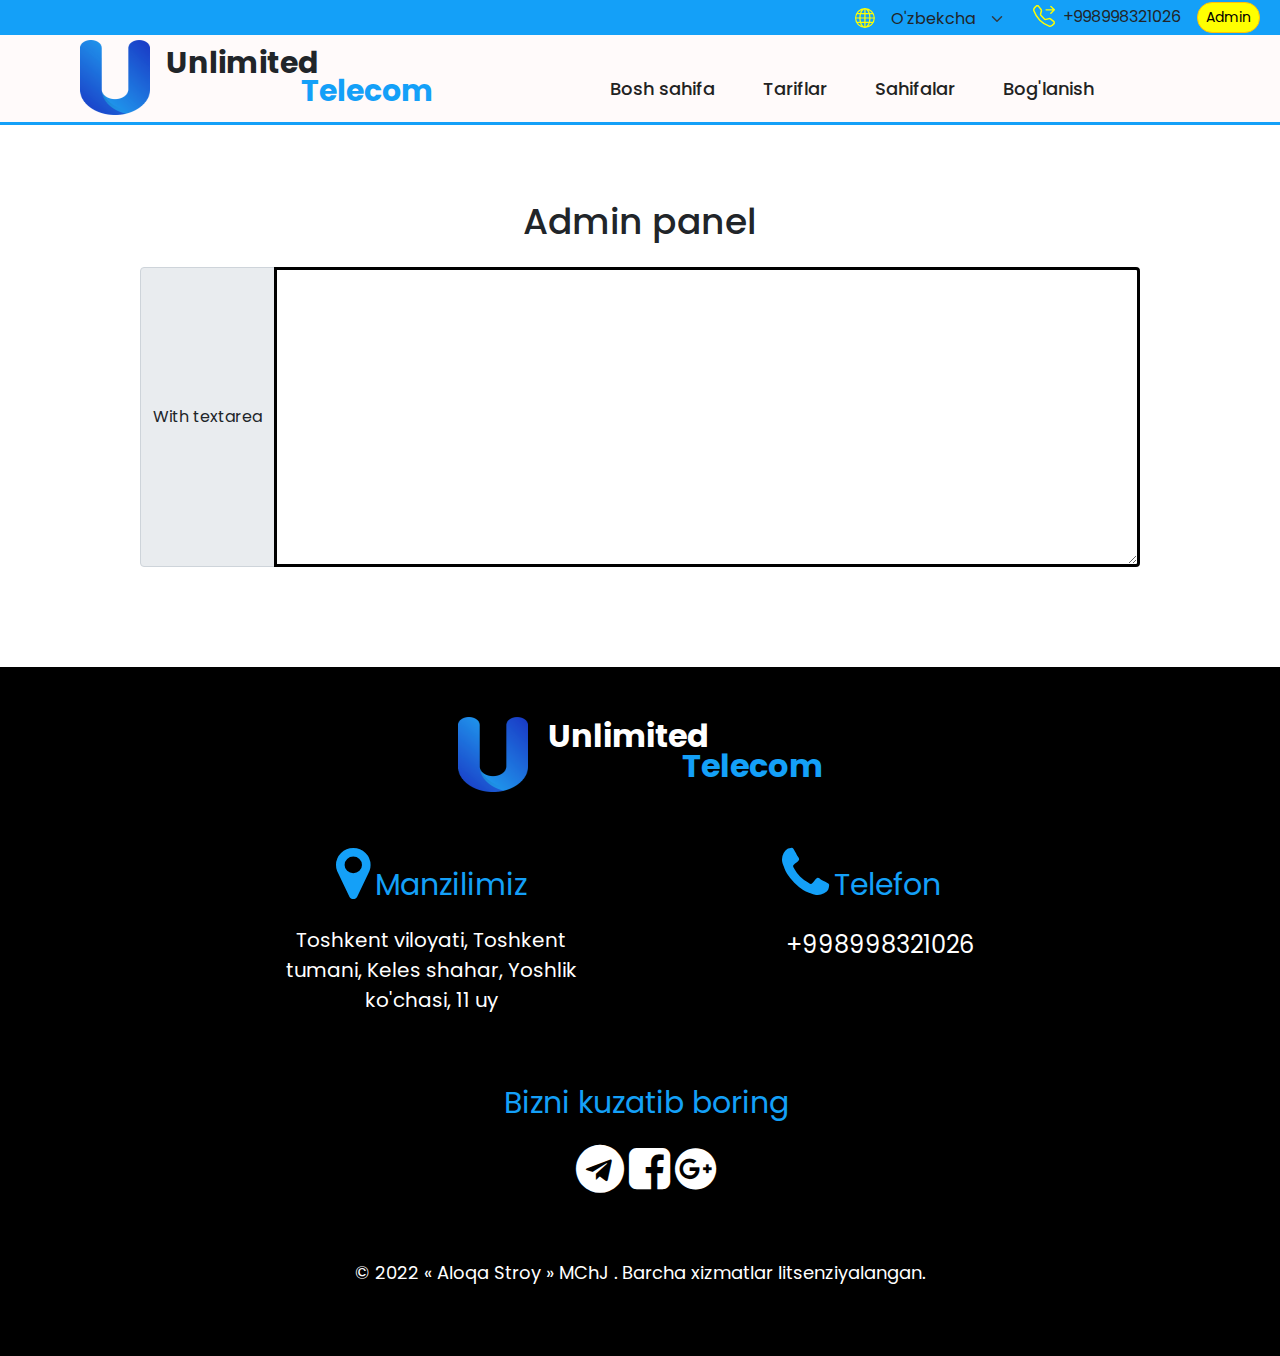
==== commit 9bbb61bf: "admin panel" ====
--- a/pages/admin.html
+++ b/pages/admin.html
@@ -89,20 +89,20 @@
             <nav class="header__nav">
               <ul  class="header__list d-flex text-center gap-5 list-unstyled">
                 <li class="header__item">
-                  <a class=" header__link text-decoration-none" href="../index.html">Bosh sahifa</a>
-                </li>
-                <li class="header__item">
-                  <a class="header__link text-decoration-none" href="#">Tariflar </a>
+                  <a class=" header__link text-decoration-none lng-link" href="../index.html">Bosh sahifa</a>
+                </li>
+                <li class="header__item">
+                  <a class="header__link text-decoration-none lng-link1" href="#">Tariflar </a>
                   <!--dropdown-->
                   <ul class="header__dropdown-list list-unstyled text-start">
                     <li class="header__dropdown-item">
-                      <a class="header__dropdown-link text-decoration-none" href="./traffic.html">
+                      <a class="header__dropdown-link text-decoration-none lng-linkone" href="./traffic.html">
                         Jismoniy shaxslarga
                       </a>
                       <i class="header__dropdown-icon material-icons">keyboard_arrow_right</i>
                     </li>
                     <li class="header__dropdown-item">
-                      <a class="header__dropdown-link text-decoration-none" href="./business.html">
+                      <a class="header__dropdown-link text-decoration-none lng-linktwo" href="./business.html">
                         Yuridik shaxslarga
                       </a>
                       <i class="header__dropdown-icon material-icons">keyboard_arrow_right</i>
@@ -110,29 +110,29 @@
                   </ul>
                 </li>
                 <li class="header__item">
-                  <a  class=" header__link text-decoration-none" href="#">Sahifalar</a>
+                  <a  class=" header__link text-decoration-none lng-page" href="#">Sahifalar</a>
                    <!--dropdown-->
                    <ul class="header__dropdown-list list-unstyled text-start">
                     <li class="header__dropdown-item">
-                      <a class="header__dropdown-link text-decoration-none" href="./services.html">
+                      <a class="header__dropdown-link text-decoration-none lng-news" href="./services.html">
                         Xizmatlar
                       </a>
                       <i class="header__dropdown-icon material-icons">keyboard_arrow_right</i>
                     </li>
                     <li class="header__dropdown-item">
-                      <a class="header__dropdown-link text-decoration-none" href="./faqs.html">
+                      <a class="header__dropdown-link text-decoration-none lng-question" href="./faqs.html">
                         FAQs
                       </a>
                       <i class="header__dropdown-icon material-icons">keyboard_arrow_right</i>
                     </li>
                     <li class="header__dropdown-item">
-                      <a class="header__dropdown-link text-decoration-none" href="./oferta.html">
+                      <a class="header__dropdown-link text-decoration-none lng-oferta" href="./oferta.html">
                         Ommaviy oferta
                       </a>
                       <i class="header__dropdown-icon material-icons">keyboard_arrow_right</i>
                     </li>
                     <li class="header__dropdown-item">
-                      <a class="header__dropdown-link text-decoration-none" href="./license.html">
+                      <a class="header__dropdown-link text-decoration-none lng-license" href="./license.html">
                         Litsenziyalar
                       </a>
                       <i class="header__dropdown-icon material-icons">keyboard_arrow_right</i>
@@ -140,7 +140,7 @@
                   </ul>
                 </li>
                 <li class="header__item">
-                  <a  class=" header__link text-decoration-none" href="#">Bog'lanish</a>
+                  <a  class=" header__link text-decoration-none lng-contact" href="#contact">Bog'lanish</a>
                 </li>
               </ul>
             </nav>
@@ -152,14 +152,14 @@
         <div class="header__offcanvas-card offcanvas offcanvas-end" tabindex="-1" id="offcanvasRight" aria-labelledby="offcanvasRightLabel">
           <div class="offcanvas-header">
             <svg xmlns="http://www.w3.org/2000/svg" width="30" height="30" fill="currentColor" class="header__fixxed bi bi-boxes" viewBox="0 0 16 16"><path d="m8 0 4 2a1 1 0 0 1 0 1v4l4 2v4a1 1 0 0 1 0 1l-4 2-4-2-4 2-4-2a1 1 0 0 1 0-1V9l4-2V3a1 1 0 0 1 0-1l4-2ZM4 8 2 9l2 2 3-2-3-1Zm4 2-3 2v3l3-2v-3Zm1 3 2 2v-3l-2-2v3Zm0-4 3 2 2-2-2-1-3 1Zm2-2V4L9 5v3l2-1ZM8 8V5L5 4v3l3 1ZM5 3l3 1 3-1-3-2-3 2Zm10 7-3 2v3l3-2v-3ZM4 15v-3l-3-2v3l3 2Z"/></svg>
-            <h5 class="header__menu-text" id="offcanvasRightLabel">Asosiy menyu</h5>
+            <h5 class="header__menu-text lng-lab" id="offcanvasRightLabel">Asosiy menyu</h5>
             <button type="button" class="btn-close text-reset" data-bs-dismiss="offcanvas" aria-label="Close"></button>
           </div>
           <div class="header__toggle-div offcanvas-body text-unstyled">
               <ul class="header__toggle-list ">
                 <li class="header__toggle-item">
                   <svg xmlns="http://www.w3.org/2000/svg" width="22" height="22" fill="currentColor" class="header__setting bi bi-house-door-fill" viewBox="0 0 16 16"><path d="M7 15v-4h3v4h4a1 1 0 0 0 1 0V8a1 1 0 0 0-1-1l-1-1V3a1 1 0 0 0 0-1h-1a1 1 0 0 0-1 1v1L8 1 2 7a1 1 0 0 0 0 1v7h4a1 1 0 0 0 1 0z"/></svg>
-                  <a class="header__toggle-navlink text-unstyled text-decoration-none" href="#">Bosh sahifa</a>
+                  <a class="header__toggle-navlink text-unstyled text-decoration-none lng-labone" href="../index.html">Bosh sahifa</a>
                 </li>
                   <li class=" header__toggle-item nav-item dropdown d-flex text-end ">
                     <svg xmlns="http://www.w3.org/2000/svg" width="22" height="22" fill="currentColor" class="header__fixxed bi bi-router-fill" viewBox="0 0 16 16">
@@ -168,25 +168,25 @@
                       <path d="M2.974 2.342a.5.5 0 1 0-.948.316L3.806 8H1.5A1.5 1.5 0 0 0 0 9.5v2A1.5 1.5 0 0 0 1.5 13H2a.5.5 0 0 0 .5.5h2A.5.5 0 0 0 5 13h6a.5.5 0 0 0 .5.5h2a.5.5 0 0 0 .5-.5h.5a1.5 1.5 0 0 0 1.5-1.5v-2A1.5 1.5 0 0 0 14.5 8h-2.306l1.78-5.342a.5.5 0 1 0-.948-.316L11.14 8H4.86L2.974 2.342ZM2.5 11a.5.5 0 1 1 0-1 .5.5 0 0 1 0 1Zm4.5-.5a.5.5 0 1 1 1 0 .5.5 0 0 1-1 0Zm2.5.5a.5.5 0 1 1 0-1 .5.5 0 0 1 0 1Zm1.5-.5a.5.5 0 1 1 1 0 .5.5 0 0 1-1 0Zm2 0a.5.5 0 1 1 1 0 .5.5 0 0 1-1 0Z"/>
                       <path d="M8.5 5.5a.5.5 0 1 1-1 0 .5.5 0 0 1 1 0Z"/>
                     </svg>
-                    <a class="header__toggle-navlink nav-link dropdown-toggle" data-bs-toggle="dropdown" href="#" role="button" aria-expanded="false">Tariflar</a>
+                    <a class="header__toggle-navlink nav-link dropdown-toggle lng-labtwo" data-bs-toggle="dropdown" href="#" role="button" aria-expanded="false">Tariflar</a>
                     <ul class="header__toggle-navbetween dropdown-menu">
-                      <li class="header__toggle-back"><a class="dropdown-item" href="./traffic.html">Jismoniy shaxslarga</a></li>
-                      <li class="header__toggle-back"><a class="dropdown-item" href="./business.html">Yuridik shaxslarga</a></li>         
+                      <li class="header__toggle-back"><a class="dropdown-item lng-labthree" href="./traffic.html">Jismoniy shaxslarga</a></li>
+                      <li class="header__toggle-back"><a class="dropdown-item lng-labfour" href="./business.html">Yuridik shaxslarga</a></li>         
                     </ul>
                   </li>
                   <li class=" header__toggle-item nav-item dropdown d-flex">
                     <svg xmlns="http://www.w3.org/2000/svg" width="22" height="22" fill="currentColor" class="header__fixxed bi bi-file-break" viewBox="0 0 16 16"><path d="M0 11a1 1 0 0 1 1-1h15a1 1 0 0 1 0 1H1a1 1 0 0 1-1 0zM12 0H4a2 2 0 0 0-2 2v7h1V2a1 1 0 0 1 1-1h8a1 1 0 0 1 1 1v7h1V2a2 2 0 0 0-2-2zm2 12h-1v2a1 1 0 0 1-1 1H4a1 1 0 0 1-1-1v-2H2v2a2 2 0 0 0 2 2h8a2 2 0 0 0 2-2v-2z"/></svg>
-                    <a class="header__toggle-navlink nav-link dropdown-toggle" data-bs-toggle="dropdown" href="#" role="button" aria-expanded="false">Sahifalar</a>
+                    <a class="header__toggle-navlink nav-link dropdown-toggle lng-labfifte" data-bs-toggle="dropdown" href="#" role="button" aria-expanded="false">Sahifalar</a>
                     <ul class="dropdown-menu">
-                      <li class="header__toggle-back"><a class="dropdown-item" href="./services.html">Xizmatlar</a></li>
-                      <li class="header__toggle-back"><a class="dropdown-item" href="./faqs.html">FAQs</a></li>
-                      <li class="header__toggle-back"><a class="dropdown-item" href="./oferta.html">Ommaviy oferta</a></li>
-                      <li class="header__toggle-back"><a class="dropdown-item" href="./license.html">Litsenziyalar</a></li>           
+                      <li class="header__toggle-back"><a class="dropdown-item lng-labsex" href="./services.html">Xizmatlar</a></li>
+                      <li class="header__toggle-back"><a class="dropdown-item lng-labseven" href="./faqs.html">FAQs</a></li>
+                      <li class="header__toggle-back"><a class="dropdown-item lng-labeigth" href="./oferta.html">Ommaviy oferta</a></li>
+                      <li class="header__toggle-back"><a class="dropdown-item lng-labnine" href="./license.html">Litsenziyalar</a></li>           
                     </ul>
                   </li>
                 <li class="header__toggle-item">
                   <svg xmlns="http://www.w3.org/2000/svg" width="22" height="22" fill="currentColor" class="heder__setting bi bi-telephone-inbound-fill" viewBox="0 0 16 16"><path fill-rule="evenodd" d="M2 1a2 2 0 0 1 2 0l2 2 1 1-1 3 3 3 3-1a2 2 0 0 1 1 1l2 2v2l-1 1-2 1a19 19 0 0 1-7-5 19 19 0 0 1-5-7l1-2 1-1zm14-1a1 1 0 0 1 0 1l-4 4h3a1 1 0 0 1 0 1h-4a1 1 0 0 1-1 0V2a1 1 0 0 1 1 0v2l4-4a1 1 0 0 1 1 0z"/></svg>
-                  <a class=" header__toggle-navlink text-unstyled text-decoration-none" href="#">Bog'lanish</a>
+                  <a class=" header__toggle-navlink text-unstyled text-decoration-none lng-ten" href="#">Bog'lanish</a>
                 </li>
               </ul>
           </div>
@@ -197,10 +197,18 @@
     </header>
 
     <!--Traffic section -->
-    <h1 class="traffic">admin page</h1>
+
+    <section class="admincss">
+      <h1 class="admincss__h1">Admin panel</h1>
+    <div class="input-group admincss__div ">
+      <span class="input-group-text">With textarea</span>
+      <textarea class="form-control admincss__input" aria-label="With textarea"></textarea>
+    </div>
+    </section>
+    
 
     <!-- Footer section -->
-    <section class="footer">
+    <section id="contact" class="footer">
       <div class="container">
         <div class="footer__logo">
           <a class="footer__linkimg" href="#">
@@ -217,15 +225,15 @@
               class="fa fa-map-marker"
               style="font-size: 60px; color: #14a0f8"
             ></i>
-            <span class="footer__text">Manzilimiz</span>
-            <p class="footer__address">
+            <span class="footer__text lng-maps">Manzilimiz</span>
+            <p class="footer__address lng-city">
               Toshkent viloyati, Toshkent tumani, Keles shahar, Yoshlik
               ko'chasi, 11 uy
             </p>
           </li>
           <li class="footer__item">
             <i class="fa fa-phone" style="font-size: 60px; color: #14a0f8"></i>
-            <span class="footer__text">Telefon</span>
+            <span class="footer__text lng-phone">Telefon</span>
             <p class="footer__phone">
               <a class="footer__contact" href="tel:+998998321026"
                 >+998998321026</a
@@ -233,7 +241,7 @@
             </p>
           </li>
           <li class="footer__item">
-            <p class="footer__text footer__looking">Bizni kuzatib boring</p>
+            <p class="footer__text footer__looking lng-looking">Bizni kuzatib boring</p>
             <a href="#">
               <i class="fa fa-telegram" style="font-size: 48px; color: #fff"></i
             ></a>
@@ -251,7 +259,7 @@
             ></a>
           </li>
         </ul>
-        <p class="footer__license">
+        <p class="footer__license lng-telecom">
           © 2022 "Aloqa Stroy " MChJ . Barcha xizmatlar litsenziyalangan.
         </p>
 
@@ -260,5 +268,7 @@
     </section> 
     <script src="../js/bootstrap.bundle.min.js"></script>
     <script src="../js/index.js"></script>
+    <script src="../js/lang.js"></script>
+    <script src="../js/applang.js"></script>
   </body>
 </html>
--- a/css/main.min.css
+++ b/css/main.min.css
@@ -1 +1 @@
-/*! normalize.css v8.0.1 | MIT License | github.com/necolas/normalize.css */html{line-height:1.15;-webkit-text-size-adjust:100%}body{margin:0}main{display:block}h1{font-size:2em;margin:.67em 0}hr{box-sizing:content-box;height:0;overflow:visible}pre{font-family:monospace,monospace;font-size:1em}a{background-color:rgba(0,0,0,0)}abbr[title]{border-bottom:none;text-decoration:underline;-webkit-text-decoration:underline dotted;text-decoration:underline dotted}b,strong{font-weight:bolder}code,kbd,samp{font-family:monospace,monospace;font-size:1em}small{font-size:80%}sub,sup{font-size:75%;line-height:0;position:relative;vertical-align:baseline}sub{bottom:-0.25em}sup{top:-0.5em}img{border-style:none}button,input,optgroup,select,textarea{font-family:inherit;font-size:100%;line-height:1.15;margin:0}button,input{overflow:visible}button,select{text-transform:none}button,[type=button],[type=reset],[type=submit]{-webkit-appearance:button}button::-moz-focus-inner,[type=button]::-moz-focus-inner,[type=reset]::-moz-focus-inner,[type=submit]::-moz-focus-inner{border-style:none;padding:0}button:-moz-focusring,[type=button]:-moz-focusring,[type=reset]:-moz-focusring,[type=submit]:-moz-focusring{outline:1px dotted ButtonText}fieldset{padding:.35em .75em .625em}legend{box-sizing:border-box;color:inherit;display:table;max-width:100%;padding:0;white-space:normal}progress{vertical-align:baseline}textarea{overflow:auto}[type=checkbox],[type=radio]{box-sizing:border-box;padding:0}[type=number]::-webkit-inner-spin-button,[type=number]::-webkit-outer-spin-button{height:auto}[type=search]{-webkit-appearance:textfield;outline-offset:-2px}[type=search]::-webkit-search-decoration{-webkit-appearance:none}::-webkit-file-upload-button{-webkit-appearance:button;font:inherit}details{display:block}summary{display:list-item}template{display:none}[hidden]{display:none}@font-face{font-family:"Poppins";font-style:normal;font-weight:400;font-display:swap;src:url("../fonts/poppins-v20-latin-regular.woff2") format("woff2"),url("../fonts/poppins-v20-latin-regular.woff") format("woff")}@font-face{font-family:"Poppins";font-style:normal;font-weight:500;font-display:swap;src:url("../fonts/poppins-v20-latin-500.woff2") format("woff2"),url("../fonts/poppins-v20-latin-500.woff") format("woff")}@font-face{font-family:"Poppins";font-style:normal;font-weight:700;font-display:swap;src:url("../fonts/poppins-v20-latin-700.woff2") format("woff2"),url("../fonts/poppins-v20-latin-700.woff") format("woff")}html{box-sizing:border-box}*,*::before,*::after{box-sizing:inherit}body{padding:0;margin:0;font-family:"Poppins","Arial",sans-serif;font-size:18px;line-height:1.5}.container{max-width:1536px;padding:0 0px;margin-left:auto;margin-right:auto}.img{max-width:100%;height:auto}.visually-hidden{position:absolute;width:1px;height:1px;margin:-1px;border:0;padding:0;clip:rect(0 0 0 0);overflow:hidden}.header{position:fixed;top:0px;width:100%;z-index:10001;background:snow;border-bottom:3px solid #14a0f8}.header__contact{margin-top:3px;font-size:16px}.header__admin{max-width:100%;background-color:#14a0f8;height:35px;justify-content:center;padding-top:2px;margin-bottom:0px}.header__admin-btn{border-radius:15px;margin-right:20px;background:#ff0}.header__admin-btn:hover{background:#000;color:#fff;transition:all 1s ease .1ms}.header__select{background-color:#14a0f8;font-size:16px;border-radius:20px}.header__earth:hover .header__globus{fill:#000}.header__globus{margin-top:3px}.header__contact:hover .header__calling{fill:#000}.header__logo{margin-left:80px;margin-bottom:5px}.header__logo-img{width:70px;height:75px;margin-top:5px}.header__logo-nameone{font-weight:600;font-size:30px;margin-top:10px;margin-bottom:-8px}.header__logo-nametwo{font-weight:600;font-size:30px;color:#14a0f8;margin-left:135px}.header__list{margin-top:40px;margin-bottom:0px}.header__link{color:#222;font-weight:500;padding-bottom:20px}.header__item{position:relative}.header__link::before{position:absolute;z-index:1;top:100%;width:100%;margin-top:14px;display:none;height:4px;content:"";background:#000}.header__link:hover::before{display:block;transition:all 2s linear;background:#14a0f8}.header__link:hover::after{display:block;transition:all 2s linear;background:#14a0f8}.header__nav{padding-left:160px}.header__offcanvas{display:none;margin-top:10px;background:none;margin-right:20px;width:60px;height:50px;font-size:30px;align-items:center}.header__offcanvas-card{max-width:350px}.header__toggle-div{padding:0px}.header__toggle-list{margin-top:0px;text-decoration:none;list-style-type:none;width:100%;padding:0px}.header__toggle-item{padding-left:30px}.header__toggle-item:hover{background:rgba(0,0,0,.135);border-radius:10px}.header__toggle-navlink{padding:0px;color:#000;font-size:22px;padding-left:5px}.header__toggle-navbetween{border-radius:10px}.header__toggle-back{width:100%}.header__toggle-back:hover{background:rgba(0,0,0,.135);border-radius:10px;color:#000}.header__menu-text{margin-top:20px}.header__fixxed{margin-top:4px}.header__setting{margin-top:-5px}.header__dropdown-list{opacity:0;z-index:10001;margin-top:21px;margin-left:-30px;position:absolute;width:230px;color:#000;background:#fff;border-radius:10px;list-style-type:none;border:#14a0f8;transform:all 1s ease}.header__dropdown-item{display:flex;margin:0px;padding:5px 0px;padding-left:10px}.header__dropdown-link{justify-content:left;width:100%;color:#000;font-size:18px}.header__dropdown-icon{font-size:30px;text-align:end}.header__item:hover .header__dropdown-list{opacity:1}.header__dropdown-item:hover{background:rgba(0,0,0,.105)}.carousel__inner{height:550px}.carousel__item{height:550px}.hero{position:relative;top:120px;margin-bottom:150px}.hero__prase{position:absolute;z-index:1001;margin-top:50px;margin-left:200px;color:#fff}.hero__praseone{font-size:60px;font-weight:600;margin-bottom:0px}.hero__prasetwo{font-size:55px;margin-top:0px}.hero__link{position:absolute;margin-top:150px;margin-left:0px}.hero__btn{border:1px solid #fff;background:#ff0;width:220px;height:60px;border-radius:30px;font-size:18px}.hero__btn:hover{background:#000;color:#fff;transition:all 1s ease .1ms}.traffic{margin-top:80px;margin-bottom:100px}.traffic__textname{font-size:40px;margin-right:10px;letter-spacing:3px}.traffic__textnametwo{font-size:40px;color:#14a0f8;letter-spacing:3px}.traffic__list{margin-top:50px;display:flex;flex-wrap:wrap}.traffic__lists{width:350px;height:400px;margin-right:50px;margin-left:50px;margin-bottom:20px;border:1px solid #000;border-radius:10px;text-align:center}.traffic__lists:hover{width:360px;box-shadow:0px 0px 5px 5px #000;background-color:#2196f3;transition:width .3s cubic-bezier(0, 0, 1, 1)}.traffic__personal{width:100px;text-align:center;justify-content:center}.traffic__watch{width:100px;height:100px;text-align:center;justify-content:center}.traffic__racket{width:150px;height:120px;text-align:center;justify-content:center;margin-top:30px}.traffic__title{max-width:340px;font-size:30px;color:#fff;margin:30px 5px}.traffic__link{margin-top:50px;text-decoration:none}.traffic__btn{font-size:19px;color:#fff;border:2px solid #fff;width:120px;height:50px;border-radius:25px;background:none}.traffic__lists:hover .traffic__btn{background:rgba(0,0,0,.363);color:#14a0f8}.limited{text-align:center;justify-content:center}.limited__container{width:100%;height:500px;margin-bottom:50px;background-repeat:no-repeat}.limited__textone{padding-top:100px;font-weight:700;font-size:50px;color:#fff}.limited__texttwo{font-weight:500;font-size:40px;color:#fff;padding-bottom:50px}.limited__btn{border:1px solid #fff;background:#14a0f8;width:250px;height:75px;border-radius:10px;font-size:22px;color:#fff}.limited__btn:hover{background:#ff0;color:#000;transition:all 1s ease .1ms}.services__textname{font-size:40px;margin-right:10px;letter-spacing:3px}.services__textnametwo{font-size:40px;color:#14a0f8;letter-spacing:3px}.services__list{display:flex;flex-wrap:wrap;text-align:center;justify-content:center;list-style-type:none;text-decoration:none;margin-top:70px}.services__item{text-align:center;justify-content:center;margin-left:60px;margin-right:80px;margin-bottom:50px}.services__fexid{margin-right:250px;margin-left:20px}.services__text{font-size:24px;color:#14a0f8;font-weight:100;margin-top:30px}.services__textone{text-align:center;max-width:450px;margin-top:30px;font-size:18px;color:#595252}.services__imgone{width:80px}.services__payments{width:80px}.services__payme{width:100px;border:3px solid #14a0f8;border-radius:10px}.services__item:hover .services__payme{border:3px solid red}.maps__locat{border:3px solid #14a0f8;width:100%;height:305px;margin-left:0px;margin-left:auto;margin-right:auto}.footer{background:#000;width:100%;padding-bottom:70px}.footer__logo{display:flex;margin-bottom:100px;text-align:center;justify-content:center;padding-top:50px;margin-bottom:50px}.footer__img{width:70px;height:75px;margin-right:20px}.footer__logoname{display:flex;font-size:30px}.footer__name{color:#fff;margin:0px;font-weight:600}.footer__onename{margin-top:30px;margin-left:-27px;color:#14a0f8;font-weight:600}.footer__list{display:flex;flex-wrap:wrap;margin-left:auto;margin-right:auto;text-align:center;justify-content:center}.footer__item{text-align:center;justify-content:center;list-style-type:none;text-decoration:none;width:350px;margin-left:30px;margin-right:50px;margin-bottom:50px}.footer__text{color:#14a0f8;font-size:30px;margin:0px}.footer__looking{margin-top:15px;margin-bottom:20px}.footer__address{color:#fff;margin:0px;font-size:20px;margin-top:18px}.footer__phone{align-items:center;justify-content:center;margin-left:100px}.footer__contact{display:flex;text-decoration:none;color:#fff;font-size:24px;margin-top:20px}.footer__license{color:#fff;margin:0px;text-align:center}@media only screen and (max-width: 1440px){.hero__indicator{top:500px}.traffic__lists{margin-right:30px;margin-left:30px}}@media only screen and (max-width: 1300px){.hero__indicator{top:480px}.hero__prev{top:-80px}.traffic__lists{margin-right:10px;margin-left:10px}.services__item{margin-left:40px;margin-right:60px}}@media only screen and (max-width: 1200px){.hero__indicator{top:450px}.hero__prev{top:-80px}.traffic__lists{margin-right:5px;margin-left:5px}}@media only screen and (max-width: 1150px){.hero__indicator{top:430px}.hero__link{position:absolute;margin-top:120px;margin-left:0px}.hero__btn{border:1px solid #fff;background:#ff0;width:200px;height:60px;border-radius:30px;font-size:17px}.hero__prev{top:-60px}.services__item{margin-left:20px;margin-right:60px}}@media only screen and (max-width: 1100px){.header__nav{padding-left:20px}.hero__indicator{top:380px}.hero__link{position:absolute;margin-top:80px;margin-left:0px}.hero__btn{border:1px solid #fff;background:#ff0;width:180px;height:60px;border-radius:30px;font-size:17px}.hero__prev{height:200px;margin-top:100px}.carousel__inner{height:400px}.carousel__item{height:400px}.traffic{margin-top:40px}.traffic__lists{margin-right:50px;margin-left:50px}.services__item{margin-left:10px;margin-right:20px}}@media only screen and (max-width: 1000px){.header__logo{margin-left:30px;margin-bottom:5px}.header__nav{padding-left:20px;font-size:16px}.hero__indicator{top:360px}.hero__link{position:absolute;margin-top:70px;margin-left:0px}.hero__btn{width:180px;height:60px;border-radius:30px;font-size:17px}.hero__prev{height:200px;margin-top:100px}.services__fexid{margin-right:50px;margin-left:0px}.services__text{font-size:22px;color:#14a0f8;font-weight:100;margin-top:30px}.services__textone{text-align:center;max-width:450px;margin-top:30px;font-size:18px;color:#595252}.services__imgone{width:80px}.services__payments{width:80px}.services__payme{width:100px;border:3px solid #14a0f8;border-radius:10px}}@media only screen and (max-width: 940px){.header__nav{padding-left:0px}.hero__indicator{top:340px}.hero__link{margin-top:40px;margin-left:0px}.hero__btn{width:160px;height:50px;border-radius:30px;font-size:16px}.hero__prev{height:200px;margin-top:100px}.carousel__inner{height:400px}.carousel__item{height:400px}.services__fexid{margin-right:0px;margin-left:0px}.services__text{font-size:20px;color:#14a0f8;font-weight:100;margin-top:30px}.services__textone{text-align:center;max-width:450px;margin-top:30px;font-size:16px;color:#595252}.services__imgone{width:80px}.services__payments{width:80px}.services__payme{width:100px;border:3px solid #14a0f8;border-radius:10px}}@media only screen and (max-width: 880px){.header__logo{margin-left:10px;margin-bottom:5px}.header__nav{padding-left:0px;font-size:15px}.header__logo-img{width:60px;height:65px}.header__logo-nameone{font-size:28px;margin-bottom:-8px}.header__logo-nametwo{font-size:28px;margin-left:125px}.header__item{margin-right:-20px}.header__dropdown-list{width:190px}.header__dropdown-link{font-size:14px}.hero__prase{margin-top:0px;margin-left:150px}.hero__praseone{font-size:50px;margin-bottom:0px}.hero__prasetwo{font-size:45px}.hero__indicator{top:310px}.hero__link{margin-top:60px;margin-left:0px}.hero__btn{width:160px;height:50px;border-radius:30px;font-size:16px}.hero__prev{height:200px;margin-top:50px}.carousel__inner{height:370px}.carousel__item{height:370px}.limited__container{width:100%;height:400px;margin-bottom:50px}.limited__textone{padding-top:50px;font-size:40px}.limited__texttwo{font-size:30px;padding-bottom:50px}.limited__btn{width:200px;height:70px;font-size:18px}.services__item{margin-left:40px;margin-right:30px}}@media only screen and (max-width: 800px){.hero__indicator{height:50px;top:280px}.hero__prev{top:-50px}.carousel__inner{height:350px}.carousel__item{height:350px}}@media only screen and (max-width: 760px){.header__logo{margin-left:30px;margin-bottom:5px}.header__nav{display:none}.header__offcanvas{display:block}.hero__prase{margin-top:0px;margin-left:100px}.hero__praseone{font-size:40px;margin-bottom:0px}.hero__prasetwo{font-size:35px}.hero__indicator{height:50px;top:260px}.hero__prev{top:-10px}.carousel__inner{height:300px}.carousel__item{height:300px}.traffic{margin-bottom:50px;margin-top:40px}.traffic__textname{font-size:30px;letter-spacing:3px}.traffic__textnametwo{font-size:30px;letter-spacing:3px}.limited__container{width:100%;height:350px;margin-bottom:50px}.limited__textone{padding-top:50px;font-size:40px}.limited__texttwo{font-size:30px;padding-bottom:50px}.limited__btn{width:200px;height:70px;font-size:18px}.services__textname{font-size:30px;margin-right:10px}.services__textnametwo{font-size:30px}}@media only screen and (max-width: 680px){.hero__link{margin-top:30px;margin-left:0px}.hero__btn{width:120px;height:30px;border-radius:30px;font-size:12px}.hero__indicator{height:50px;top:230px}.hero__prev{top:-50px}.carousel__inner{height:250px}.carousel__item{height:300px}}@media only screen and (max-width: 600px){.hero__prase{margin-top:0px;margin-left:100px}.hero__praseone{font-size:30px;margin-bottom:0px}.hero__prasetwo{font-size:30px}.hero__link{margin-top:10px;margin-left:0px}.hero__btn{width:120px;height:30px;border-radius:30px;font-size:12px}.hero__indicator{height:50px;top:170px;font-size:14px}.hero__prev{top:-60px}.carousel__inner{height:200px}.carousel__item{height:250px}.traffic{margin-top:30px;margin-bottom:50px}.traffic__textname{font-size:24px;letter-spacing:3px}.traffic__textnametwo{font-size:24px;letter-spacing:3px}.traffic__lists{width:300px;height:380px;border:1px solid #000;border-radius:10px;text-align:center;margin-right:30px;margin-left:30px}.limited__container{width:100%;height:300px;margin-bottom:50px}.limited__textone{padding-top:20px;font-size:30px}.limited__texttwo{font-size:25px;padding-bottom:40px}.limited__btn{width:160px;height:50px;font-size:18px}.services__textname{font-size:24px;margin-right:10px}.services__textnametwo{font-size:24px}.footer__text{font-size:24px}.footer__address{font-size:16px}.footer__contact{font-size:20px}.footer__phone{align-items:center;justify-content:center;margin-left:100px}}@media only screen and (max-width: 520px){.hero__indicator{height:50px;top:150px;font-size:14px}.hero__prev{height:100px;top:-20px}.carousel__inner{height:180px}.carousel__item{height:200px}.traffic{margin-top:30px;margin-bottom:50px}.traffic__lists{margin-right:10px;margin-left:10px}.traffic__textname{font-size:20px;letter-spacing:3px}.traffic__textnametwo{font-size:20px;letter-spacing:3px}.services__textname{font-size:20px;margin-right:10px}.services__textnametwo{font-size:20px}}@media only screen and (max-width: 480px){.hero__indicator{height:50px;top:150px}.hero__btn{width:80px;height:30px;border-radius:30px;font-size:10px}}@media only screen and (max-width: 450px){.header__logo{margin-left:10px;margin-bottom:0px}.header__logo-img{width:55px;height:60px}.header__logo-nameone{font-size:24px;margin-bottom:-8px}.header__logo-nametwo{font-size:24px;margin-left:106px}.header__contact{margin-top:3px;font-size:14px}.header__admin{max-width:100%;background-color:#14a0f8;height:35px;justify-content:center;padding-top:3px;margin-bottom:0px}.header__admin-btn{border-radius:15px;margin-right:5px;background:#ff0}.header__select{background-color:#14a0f8;font-size:14px;border-radius:20px}.hero{top:105px}.hero__prase{margin-top:0px;margin-left:60px}.hero__praseone{font-size:25px;margin-bottom:0px}.hero__prasetwo{font-size:25px}.hero__link{margin-top:10px;margin-left:0px}.hero__btn{width:80px;height:25px;border-radius:30px;font-size:8px}.hero__indicator{height:50px;top:150px;font-size:14px}.hero__prev{height:100px;top:-10px}.carousel__size{width:20px;height:20px}.limited__container{width:100%;height:250px;margin-bottom:30px}.limited__textone{padding-top:20px;font-size:24px}.limited__texttwo{font-size:20px;padding-bottom:40px}.limited__btn{width:120px;height:40px;font-size:14px}}@media only screen and (max-width: 400px){.hero__indicator{height:50px;top:130px;font-size:14px}.hero__prev{height:100px;top:-30px}.carousel__inner{height:150px}.carousel__item{height:150px}.traffic{margin-top:30px}.traffic__list{padding:0px}.traffic__lists{width:300px;height:380px;border:1px solid #000;border-radius:10px;text-align:center;margin-right:10px;margin-left:10px}.traffic__title{font-size:24px;margin:30px 5px}.traffic__personal{margin-bottom:50px}.traffic__watch{margin-bottom:10px}.services__list{padding:0px}.footer__item{margin-bottom:20px}.footer__text{font-size:20px}.footer__address{font-size:16px}.footer__contact{font-size:18px}.footer__phone{align-items:center;justify-content:center;margin-left:30px}.footer__license{font-size:16px}}@media only screen and (max-width: 376px){.header__offcanvas{font-size:20px}.header__logo{margin-left:5px;margin-bottom:0px}.header__logo-img{width:50px;height:55px}.header__logo-nameone{font-size:22px;margin-bottom:-8px}.header__logo-nametwo{font-size:22px;margin-left:98px}.header__select{font-size:12px;border-radius:20px}.header__contact{margin-top:6px;font-size:12px}.header__admin-btn{font-size:12px}.header__globus{margin-left:5px}.hero{top:100px}.hero__prase{margin-top:0px;margin-left:50px}.hero__praseone{font-size:22px;margin-bottom:0px}.hero__prasetwo{font-size:22px}.hero__link{margin-top:0px;margin-left:0px}.hero__btn{width:70px;height:25px;border-radius:30px;font-size:8px}.hero__prev{height:100px;top:-30px}.hero__indicator{height:50px;top:115px;font-size:14px}.carousel__inner{height:160px}.carousel__item{height:100px}.traffic{margin-top:20px}.traffic__textname{font-size:16px;letter-spacing:3px}.traffic__textnametwo{font-size:16px;letter-spacing:3px}.services__textname{font-size:16px;margin-right:0px}.services__textnametwo{font-size:16px}}.traffic{margin-top:200px}.business{margin-top:200px;color:bisque}.traffic{margin-top:200px}.faqs{margin-top:250px;margin-bottom:200px}.faqs__list{margin-left:100px;margin-right:50px;max-width:1200px}.faqs__item{border:3px solid #14a0f8}.faqs__title{font-size:20px}@media only screen and (max-width: 680px){.faqs__list{margin-left:50px;margin-right:30px}}@media only screen and (max-width: 600px){.faqs__list{margin-left:10px;margin-right:10px}}@media only screen and (max-width: 460px){.faqs__list{margin-left:5px;margin-right:5px}}.traffic{margin-top:200px}.license{margin-top:200px}.license__text{margin:0px;margin-bottom:50px;font-weight:400;font-size:28px;text-align:center;letter-spacing:3px}.license__span{color:#14a0f8}.license__img{width:600px;height:700px;margin-left:100px;margin-bottom:50px;border:5px solid red;border-radius:20px}@media only screen and (max-width: 1400px){.license__img{max-width:500px;height:600px;margin-left:100px;margin-bottom:50px;border:5px solid red;border-radius:20px}}@media only screen and (max-width: 1210px){.license__img{max-width:500px;height:600px;margin-left:50px;margin-bottom:50px;border:5px solid red;border-radius:20px}}@media only screen and (max-width: 1110px){.license__img{max-width:500px;height:600px;margin-left:20px;margin-bottom:50px;border:5px solid red;border-radius:20px}}@media only screen and (max-width: 1050px){.license__img{max-width:450px;height:550px;margin-left:50px;margin-bottom:50px;border:5px solid red;border-radius:20px}}@media only screen and (max-width: 1010px){.license__img{max-width:450px;height:550px;margin-left:20px;margin-bottom:50px;border:5px solid red;border-radius:20px}}@media only screen and (max-width: 950px){.license__img{max-width:400px;height:500px;margin-left:40px;margin-bottom:50px;border:5px solid red;border-radius:20px}}@media only screen and (max-width: 900px){.license__img{max-width:400px;height:500px;margin-left:20px;margin-bottom:50px;border:5px solid red;border-radius:20px}}@media only screen and (max-width: 850px){.license__img{max-width:350px;height:450px;margin-left:40px;margin-bottom:50px;border:5px solid red;border-radius:20px}}@media only screen and (max-width: 790px){.license__img{max-width:350px;height:450px;margin-left:20px;margin-bottom:50px;border:5px solid red;border-radius:20px}}@media only screen and (max-width: 750px){.license__img{width:500px;height:600px;margin-left:200px;margin-bottom:50px;border:5px solid red;border-radius:20px}}@media only screen and (max-width: 630px){.license__img{width:450px;height:550px;margin-left:150px;margin-bottom:50px;border:5px solid red;border-radius:20px}}@media only screen and (max-width: 570px){.license__img{width:400px;height:500px;margin-left:100px;margin-bottom:50px;border:5px solid red;border-radius:20px}.license__text{font-size:24px}}@media only screen and (max-width: 480px){.license__img{width:350px;height:450px;margin-left:60px;margin-bottom:50px;border:5px solid red;border-radius:20px}}@media only screen and (max-width: 420px){.license__img{width:300px;height:400px;margin-left:50px;margin-bottom:50px;border:5px solid red;border-radius:20px}}@media only screen and (max-width: 360px){.license__img{width:250px;height:350px;margin-left:50px;margin-bottom:50px;border:5px solid red;border-radius:20px}}@media only screen and (max-width: 330px){.license__img{width:250px;height:350px;margin-left:30px;margin-bottom:50px;border:5px solid red;border-radius:20px}}.speedtest{text-align:center;margin-top:150px}.speedtest__list{min-height:360px}.speedtest__item{width:100%;height:0;padding-bottom:50%;position:relative}.speedtest__link{position:absolute;text-align:center;justify-content:center;margin-left:200px;top:0;left:0;width:70%;height:70%;min-height:360px}@media only screen and (max-width: 900px){.speedtest__link{margin-left:150px}}@media only screen and (max-width: 760px){.speedtest__link{margin-left:100px}}@media only screen and (max-width: 460px){.speedtest__link{margin-left:50px}}.traffic{margin-top:200px}/*# sourceMappingURL=main.min.css.map */+/*! normalize.css v8.0.1 | MIT License | github.com/necolas/normalize.css */html{line-height:1.15;-webkit-text-size-adjust:100%}body{margin:0}main{display:block}h1{font-size:2em;margin:.67em 0}hr{box-sizing:content-box;height:0;overflow:visible}pre{font-family:monospace,monospace;font-size:1em}a{background-color:rgba(0,0,0,0)}abbr[title]{border-bottom:none;text-decoration:underline;-webkit-text-decoration:underline dotted;text-decoration:underline dotted}b,strong{font-weight:bolder}code,kbd,samp{font-family:monospace,monospace;font-size:1em}small{font-size:80%}sub,sup{font-size:75%;line-height:0;position:relative;vertical-align:baseline}sub{bottom:-0.25em}sup{top:-0.5em}img{border-style:none}button,input,optgroup,select,textarea{font-family:inherit;font-size:100%;line-height:1.15;margin:0}button,input{overflow:visible}button,select{text-transform:none}button,[type=button],[type=reset],[type=submit]{-webkit-appearance:button}button::-moz-focus-inner,[type=button]::-moz-focus-inner,[type=reset]::-moz-focus-inner,[type=submit]::-moz-focus-inner{border-style:none;padding:0}button:-moz-focusring,[type=button]:-moz-focusring,[type=reset]:-moz-focusring,[type=submit]:-moz-focusring{outline:1px dotted ButtonText}fieldset{padding:.35em .75em .625em}legend{box-sizing:border-box;color:inherit;display:table;max-width:100%;padding:0;white-space:normal}progress{vertical-align:baseline}textarea{overflow:auto}[type=checkbox],[type=radio]{box-sizing:border-box;padding:0}[type=number]::-webkit-inner-spin-button,[type=number]::-webkit-outer-spin-button{height:auto}[type=search]{-webkit-appearance:textfield;outline-offset:-2px}[type=search]::-webkit-search-decoration{-webkit-appearance:none}::-webkit-file-upload-button{-webkit-appearance:button;font:inherit}details{display:block}summary{display:list-item}template{display:none}[hidden]{display:none}@font-face{font-family:"Poppins";font-style:normal;font-weight:400;font-display:swap;src:url("../fonts/poppins-v20-latin-regular.woff2") format("woff2"),url("../fonts/poppins-v20-latin-regular.woff") format("woff")}@font-face{font-family:"Poppins";font-style:normal;font-weight:500;font-display:swap;src:url("../fonts/poppins-v20-latin-500.woff2") format("woff2"),url("../fonts/poppins-v20-latin-500.woff") format("woff")}@font-face{font-family:"Poppins";font-style:normal;font-weight:700;font-display:swap;src:url("../fonts/poppins-v20-latin-700.woff2") format("woff2"),url("../fonts/poppins-v20-latin-700.woff") format("woff")}html{box-sizing:border-box;scroll-behavior:smooth}*,*::before,*::after{box-sizing:inherit}body{padding:0;margin:0;font-family:"Poppins","Arial",sans-serif;font-size:18px;line-height:1.5}.container{max-width:1536px;padding:0 0px;margin-left:auto;margin-right:auto}.img{max-width:100%;height:auto}.visually-hidden{position:absolute;width:1px;height:1px;margin:-1px;border:0;padding:0;clip:rect(0 0 0 0);overflow:hidden}.header{position:fixed;top:0px;width:100%;z-index:10001;background:snow;border-bottom:3px solid #14a0f8}.header__contact{margin-top:3px;font-size:16px}.header__admin{max-width:100%;background-color:#14a0f8;height:35px;justify-content:center;padding-top:2px;margin-bottom:0px}.header__admin-btn{border-radius:15px;margin-right:20px;background:#ff0}.header__admin-btn:hover{background:#000;color:#fff;transition:all 1s ease .1ms}.header__select{background-color:#14a0f8;font-size:16px;border-radius:20px}.header__earth:hover .header__globus{fill:#000}.header__globus{margin-top:3px}.header__contact:hover .header__calling{fill:#000}.header__logo{margin-left:80px;margin-bottom:5px}.header__logo-img{width:70px;height:75px;margin-top:5px}.header__logo-nameone{font-weight:600;font-size:30px;margin-top:10px;margin-bottom:-8px}.header__logo-nametwo{font-weight:600;font-size:30px;color:#14a0f8;margin-left:135px}.header__list{margin-top:40px;margin-bottom:0px}.header__link{color:#222;font-weight:500;padding-bottom:20px}.header__item{position:relative}.header__link::before{position:absolute;z-index:1;top:100%;width:100%;margin-top:14px;display:none;height:4px;content:"";background:#000}.header__link:hover::before{display:block;transition:all 2s linear;background:#14a0f8}.header__link:hover::after{display:block;transition:all 2s linear;background:#14a0f8}.header__nav{padding-left:160px}.header__offcanvas{display:none;margin-top:10px;background:none;margin-right:20px;width:60px;height:50px;font-size:30px;align-items:center}.header__offcanvas-card{max-width:300px}.header__toggle-div{padding:0px}.header__toggle-list{margin-top:0px;text-decoration:none;list-style-type:none;width:100%;padding:0px}.header__toggle-item{padding-left:30px}.header__toggle-item:hover{background:rgba(0,0,0,.135);border-radius:10px}.header__toggle-navlink{padding:0px;color:#000;font-size:22px;padding-left:5px}.header__toggle-navbetween{border-radius:10px}.header__toggle-back{width:100%}.header__toggle-back:hover{background:rgba(0,0,0,.135);border-radius:10px;color:#000}.header__menu-text{margin-top:20px}.header__fixxed{margin-top:4px;margin-right:5px}.header__setting{margin-top:-5px}.header__dropdown-list{opacity:0;z-index:10001;margin-top:21px;margin-left:-30px;position:absolute;width:230px;color:#000;background:#fff;border-radius:10px;list-style-type:none;border:#14a0f8;transform:all 1s ease}.header__dropdown-item{display:flex;margin:0px;padding:5px 0px;padding-left:10px}.header__dropdown-link{justify-content:left;width:100%;color:#000;font-size:18px}.header__dropdown-icon{font-size:30px;text-align:end}.header__item:hover .header__dropdown-list{opacity:1}.header__dropdown-item:hover{background:rgba(0,0,0,.105)}.carousel__inner{height:550px}.carousel__item{height:550px}.hero{position:relative;top:120px;margin-bottom:150px}.hero__prase{position:absolute;z-index:1001;margin-top:50px;margin-left:200px;color:#fff}.hero__praseone{font-size:60px;font-weight:600;margin-bottom:0px}.hero__prasetwo{font-size:55px;margin-top:0px}.hero__link{position:absolute;margin-top:150px;margin-left:0px}.hero__btn{border:1px solid #fff;background:#ff0;width:220px;height:60px;border-radius:30px;font-size:18px}.hero__btn:hover{background:#000;color:#fff;transition:all 1s ease .1ms}.traffic{margin-top:80px;margin-bottom:100px}.traffic__textname{font-size:40px;margin-right:10px;letter-spacing:3px}.traffic__textnametwo{font-size:40px;color:#14a0f8;letter-spacing:3px}.traffic__list{margin-top:50px;display:flex;flex-wrap:wrap}.traffic__lists{width:350px;height:400px;margin-right:50px;margin-left:50px;margin-bottom:20px;border:1px solid #000;border-radius:10px;text-align:center}.traffic__lists:hover{width:360px;box-shadow:0px 0px 5px 5px #000;background-color:#2196f3;transition:width .3s cubic-bezier(0, 0, 1, 1)}.traffic__personal{width:100px;text-align:center;justify-content:center}.traffic__watch{width:100px;height:100px;text-align:center;justify-content:center}.traffic__racket{width:150px;height:120px;text-align:center;justify-content:center;margin-top:30px}.traffic__title{max-width:340px;font-size:30px;color:#fff;margin:30px 5px}.traffic__link{margin-top:50px;text-decoration:none}.traffic__btn{font-size:19px;color:#fff;border:2px solid #fff;width:120px;height:50px;border-radius:25px;background:none}.traffic__lists:hover .traffic__btn{background:rgba(0,0,0,.363);color:#14a0f8}.limited{text-align:center;justify-content:center}.limited__container{width:100%;height:500px;margin-bottom:50px;background-repeat:no-repeat}.limited__textone{padding-top:100px;font-weight:700;font-size:50px;color:#fff}.limited__texttwo{font-weight:500;font-size:40px;color:#fff;padding-bottom:50px}.limited__btn{border:1px solid #fff;background:#14a0f8;width:250px;height:75px;border-radius:10px;font-size:22px;color:#fff}.limited__btn:hover{background:#ff0;color:#000;transition:all 1s ease .1ms}.services__textname{font-size:40px;margin-right:10px;letter-spacing:3px}.services__textnametwo{font-size:40px;color:#14a0f8;letter-spacing:3px}.services__list{display:flex;flex-wrap:wrap;text-align:center;justify-content:center;list-style-type:none;text-decoration:none;margin-top:70px}.services__item{text-align:center;justify-content:center;margin-left:60px;margin-right:80px;margin-bottom:50px}.services__fexid{margin-right:250px;margin-left:20px}.services__text{font-size:24px;color:#14a0f8;font-weight:100;margin-top:30px}.services__textone{text-align:center;max-width:450px;margin-top:30px;font-size:18px;color:#595252}.services__imgone{width:80px}.services__payments{width:80px}.services__payme{width:100px;border:3px solid #14a0f8;border-radius:10px}.services__paynet{width:100px;border:3px solid #14a0f8;border-radius:10px}.services__payme:hover{border:3px solid red}.services__paynet:hover{border:3px solid red}.maps__locat{border:3px solid #14a0f8;width:100%;height:305px;margin-left:0px;margin-left:auto;margin-right:auto}.footer{background:#000;width:100%;padding-bottom:70px}.footer__logo{display:flex;margin-bottom:100px;text-align:center;justify-content:center;padding-top:50px;margin-bottom:50px}.footer__img{width:70px;height:75px;margin-right:20px}.footer__logoname{display:flex;font-size:30px}.footer__name{color:#fff;margin:0px;font-weight:600}.footer__onename{margin-top:30px;margin-left:-27px;color:#14a0f8;font-weight:600}.footer__list{display:flex;flex-wrap:wrap;margin-left:auto;margin-right:auto;text-align:center;justify-content:center}.footer__item{text-align:center;justify-content:center;list-style-type:none;text-decoration:none;width:350px;margin-left:30px;margin-right:50px;margin-bottom:50px}.footer__text{color:#14a0f8;font-size:30px;margin:0px}.footer__looking{margin-top:15px;margin-bottom:20px}.footer__address{color:#fff;margin:0px;font-size:20px;margin-top:18px}.footer__phone{align-items:center;justify-content:center;margin-left:100px}.footer__contact{display:flex;text-decoration:none;color:#fff;font-size:24px;margin-top:20px}.footer__license{color:#fff;margin:0px;text-align:center}.footer__icon:hover{color:red}@media only screen and (max-width: 1440px){.hero__indicator{top:500px}.traffic__lists{margin-right:30px;margin-left:30px}}@media only screen and (max-width: 1300px){.hero__indicator{top:480px}.hero__prev{top:-80px}.traffic__lists{margin-right:10px;margin-left:10px}.services__item{margin-left:40px;margin-right:60px}}@media only screen and (max-width: 1200px){.hero__indicator{top:450px}.hero__prev{top:-80px}.traffic__lists{margin-right:5px;margin-left:5px}}@media only screen and (max-width: 1150px){.hero__indicator{top:430px}.hero__link{position:absolute;margin-top:120px;margin-left:0px}.hero__btn{border:1px solid #fff;background:#ff0;width:200px;height:60px;border-radius:30px;font-size:17px}.hero__prev{top:-60px}.services__item{margin-left:20px;margin-right:60px}}@media only screen and (max-width: 1100px){.header__nav{padding-left:20px}.hero__indicator{top:380px}.hero__prase{margin-top:30px;margin-left:150px;color:#fff}.hero__praseone{font-size:50px;font-weight:600;margin-bottom:0px}.hero__prasetwo{font-size:45px;margin-top:0px}.hero__link{position:absolute;margin-top:80px;margin-left:0px}.hero__btn{border:1px solid #fff;background:#ff0;width:180px;height:60px;border-radius:30px;font-size:17px}.hero__prev{height:200px;margin-top:100px}.carousel__inner{height:400px}.carousel__item{height:400px}.traffic{margin-top:40px}.traffic__lists{margin-right:50px;margin-left:50px}.services__item{margin-left:10px;margin-right:20px}}@media only screen and (max-width: 1000px){.header__logo{margin-left:30px;margin-bottom:5px}.header__nav{padding-left:20px;font-size:16px}.hero__indicator{top:360px}.hero__link{position:absolute;margin-top:70px;margin-left:0px}.hero__btn{width:180px;height:60px;border-radius:30px;font-size:17px}.hero__prev{height:200px;margin-top:100px}.services__fexid{margin-right:50px;margin-left:0px}.services__text{font-size:22px;color:#14a0f8;font-weight:100;margin-top:30px}.services__textone{text-align:center;max-width:450px;margin-top:30px;font-size:18px;color:#595252}.services__imgone{width:80px}.services__payments{width:80px}.services__payme{width:100px;border:3px solid #14a0f8;border-radius:10px}}@media only screen and (max-width: 940px){.header__nav{padding-left:0px}.hero__indicator{top:340px}.hero__prase{margin-top:10px;margin-left:110px;color:#fff}.hero__praseone{font-size:40px;font-weight:600;margin-bottom:0px}.hero__prasetwo{font-size:45px;margin-top:0px}.hero__link{margin-top:40px;margin-left:0px}.hero__btn{width:160px;height:50px;border-radius:30px;font-size:16px}.hero__prev{height:200px;margin-top:100px}.carousel__inner{height:400px}.carousel__item{height:400px}.services__fexid{margin-right:0px;margin-left:0px}.services__text{font-size:20px;color:#14a0f8;font-weight:100;margin-top:30px}.services__textone{text-align:center;max-width:450px;margin-top:30px;font-size:16px;color:#595252}.services__imgone{width:80px}.services__payments{width:80px}.services__payme{width:100px;border:3px solid #14a0f8;border-radius:10px}}@media only screen and (max-width: 880px){.header__logo{margin-left:10px;margin-bottom:5px}.header__nav{padding-left:0px;font-size:15px}.header__logo-img{width:60px;height:65px}.header__logo-nameone{font-size:28px;margin-bottom:-8px}.header__logo-nametwo{font-size:28px;margin-left:125px}.header__item{margin-right:-20px}.header__dropdown-list{width:190px}.header__dropdown-link{font-size:14px}.hero__prase{margin-top:0px;margin-left:100px}.hero__praseone{font-size:45px;margin-bottom:0px}.hero__prasetwo{font-size:40px}.hero__indicator{top:310px}.hero__link{margin-top:60px;margin-left:0px}.hero__btn{width:160px;height:50px;border-radius:30px;font-size:16px}.hero__prev{height:200px;margin-top:50px}.carousel__inner{height:370px}.carousel__item{height:370px}.limited__container{width:100%;height:400px;margin-bottom:50px}.limited__textone{padding-top:50px;font-size:40px}.limited__texttwo{font-size:30px;padding-bottom:50px}.limited__btn{width:200px;height:70px;font-size:18px}.services__item{margin-left:40px;margin-right:30px}}@media only screen and (max-width: 800px){.hero__indicator{height:50px;top:280px}.hero__prev{top:-50px}.carousel__inner{height:350px}.carousel__item{height:350px}}@media only screen and (max-width: 760px){.header__logo{margin-left:30px;margin-bottom:5px}.header__nav{display:none}.header__offcanvas{display:block}.hero__prase{margin-top:0px;margin-left:100px}.hero__praseone{font-size:40px;margin-bottom:0px}.hero__prasetwo{font-size:35px}.hero__indicator{height:50px;top:260px}.hero__prev{top:-10px}.carousel__inner{height:300px}.carousel__item{height:300px}.traffic{margin-bottom:50px;margin-top:40px}.traffic__textname{font-size:30px;letter-spacing:3px}.traffic__textnametwo{font-size:30px;letter-spacing:3px}.limited__container{width:100%;height:350px;margin-bottom:50px}.limited__textone{padding-top:50px;font-size:40px}.limited__texttwo{font-size:30px;padding-bottom:50px}.limited__btn{width:200px;height:70px;font-size:18px}.services__textname{font-size:28px;margin-right:10px}.services__textnametwo{font-size:28px}}@media only screen and (max-width: 680px){.hero__link{margin-top:30px;margin-left:0px}.hero__prase{margin-top:0px;margin-left:80px}.hero__praseone{font-size:35px;margin-bottom:0px}.hero__prasetwo{font-size:30px}.hero__btn{width:120px;height:30px;border-radius:30px;font-size:12px}.hero__indicator{height:50px;top:230px}.hero__prev{top:-50px}.carousel__inner{height:250px}.carousel__item{height:300px}}@media only screen and (max-width: 600px){.hero__prase{margin-top:0px;margin-left:80px}.hero__praseone{font-size:30px;margin-bottom:0px}.hero__prasetwo{font-size:26px}.hero__link{margin-top:10px;margin-left:0px}.hero__btn{width:120px;height:30px;border-radius:30px;font-size:12px}.hero__indicator{height:50px;top:170px;font-size:14px}.hero__prev{top:-60px}.carousel__inner{height:200px}.carousel__item{height:250px}.traffic{margin-top:30px;margin-bottom:50px}.traffic__textname{font-size:24px;letter-spacing:3px}.traffic__textnametwo{font-size:24px;letter-spacing:3px}.traffic__lists{width:300px;height:380px;border:1px solid #000;border-radius:10px;text-align:center;margin-right:30px;margin-left:30px}.traffic__lists:hover{width:310px;box-shadow:0px 0px 5px 5px #000;background-color:#2196f3;transition:width .3s cubic-bezier(0, 0, 1, 1)}.traffic .limited__container{width:100%;height:300px;margin-bottom:50px}.traffic .limited__textone{padding-top:20px;font-size:30px}.traffic .limited__texttwo{font-size:25px;padding-bottom:40px}.traffic .limited__btn{width:160px;height:50px;font-size:18px}.traffic .services__textname{font-size:24px;margin-right:10px}.traffic .services__textnametwo{font-size:24px}.traffic .footer__text{font-size:24px}.traffic .footer__address{font-size:16px}.traffic .footer__contact{font-size:20px}.traffic .footer__phone{align-items:center;justify-content:center;margin-left:100px}}@media only screen and (max-width: 600px)and (max-width: 520px){.hero__indicator{height:50px;top:150px;font-size:14px}.hero__prase{margin-top:0px;margin-left:50px}.hero__praseone{font-size:28px;margin-bottom:0px}.hero__prasetwo{font-size:24px}.hero__prev{height:100px;top:-20px}.carousel__inner{height:180px}.carousel__item{height:200px}.traffic{margin-top:30px;margin-bottom:50px}.traffic__lists{margin-right:10px;margin-left:10px}.traffic__textname{font-size:20px;letter-spacing:3px}.traffic__textnametwo{font-size:20px;letter-spacing:3px}.services__textname{font-size:20px;margin-right:10px}.services__textnametwo{font-size:20px}}@media only screen and (max-width: 600px)and (max-width: 480px){.hero__indicator{height:50px;top:150px}.hero__btn{width:80px;height:30px;border-radius:30px;font-size:8px}}@media only screen and (max-width: 600px)and (max-width: 450px){.header__logo{margin-left:10px;margin-bottom:0px}.header__logo-img{width:55px;height:60px}.header__logo-nameone{font-size:24px;margin-bottom:-8px}.header__logo-nametwo{font-size:24px;margin-left:106px}.header__contact{margin-top:3px;font-size:14px}.header__admin{max-width:100%;background-color:#14a0f8;height:35px;justify-content:center;padding-top:3px;margin-bottom:0px}.header__admin-btn{border-radius:15px;margin-right:5px;background:#ff0}.header__select{background-color:#14a0f8;font-size:14px;border-radius:20px}.hero{top:105px}.hero__prase{margin-top:0px;margin-left:40px}.hero__praseone{font-size:24px;margin-bottom:0px}.hero__prasetwo{font-size:22px}.hero__link{margin-top:20px;margin-left:0px}.hero__btn{width:80px;height:25px;border-radius:30px;font-size:8px}.hero__indicator{height:50px;top:150px;font-size:14px}.hero__prev{height:100px;top:-10px}.carousel__size{width:20px;height:20px}.limited__container{width:100%;height:250px;margin-bottom:30px}.limited__textone{padding-top:20px;font-size:24px}.limited__texttwo{font-size:20px;padding-bottom:40px}.limited__btn{width:120px;height:40px;font-size:14px}.footer__contact{margin-left:-30px}}@media only screen and (max-width: 600px)and (max-width: 400px){.hero__indicator{height:50px;top:130px;font-size:14px}.hero__prev{height:100px;top:-30px}.hero__prase{margin-top:0px;margin-left:20px}.hero__praseone{font-size:22px;margin-bottom:0px}.hero__prasetwo{font-size:20px}.carousel__inner{height:150px}.carousel__item{height:150px}.traffic{margin-top:30px}.traffic__list{padding:0px}.traffic__lists{width:300px;height:380px;border:1px solid #000;border-radius:10px;text-align:center;margin-left:10px;margin-right:0}.traffic__title{font-size:24px;margin:30px 5px}.traffic__personal{margin-bottom:50px}.traffic__watch{margin-bottom:10px}.services__list{padding:0px}.footer__item{margin-bottom:20px}.footer__text{font-size:20px}.footer__address{font-size:16px}.footer__contact{font-size:18px;margin-left:40px}.footer__phone{align-items:center;justify-content:center;margin-left:30px}.footer__license{font-size:16px}}@media only screen and (max-width: 600px)and (max-width: 376px){.header__offcanvas{font-size:20px}.header__logo{margin-left:5px;margin-bottom:0px}.header__logo-img{width:50px;height:55px}.header__logo-nameone{font-size:22px;margin-bottom:-8px}.header__logo-nametwo{font-size:22px;margin-left:98px}.header__select{font-size:12px;border-radius:20px}.header__contact{margin-top:6px;font-size:12px}.header__admin-btn{font-size:12px}.header__globus{margin-left:5px}.hero{top:100px}.hero__prase{margin-top:0px;margin-left:50px}.hero__praseone{font-size:22px;margin-bottom:0px}.hero__prasetwo{font-size:22px;margin-bottom:0px}.hero__link{margin-top:0px;margin-left:0px}.hero__btn{width:80px;height:25px;border-radius:30px;font-size:8px}.hero__prev{height:100px;top:-40px}.hero__indicator{height:50px;top:125px;font-size:14px}.carousel__inner{height:160px}.carousel__item{height:100px}.traffic{margin-top:0px}.traffic__textname{font-size:16px;letter-spacing:3px}.traffic__textnametwo{font-size:16px;letter-spacing:3px}.services__textname{font-size:16px;margin-right:5px}.services__textnametwo{font-size:16px}.footer__contact{margin-left:30px}}@media only screen and (max-width: 350px){.hero{top:100px}.hero__prase{margin-top:0px;margin-left:50px}.hero__praseone{font-size:20px;margin-bottom:0px}.hero__prasetwo{font-size:18px;margin-bottom:0px}.hero__link{margin-top:10px;margin-left:0px}.hero__btn{width:80px;height:25px;border-radius:30px;font-size:8px}}.card{margin:50px auto 0;width:400px;height:450px;perspective:1000px;border-radius:16px;border:none;border:3px solid #14a0f8}.card__inner{width:100%;height:100%;transition:transform 1s;transform-style:preserve-3d;cursor:pointer;position:relative}.card__inner.is-flipped{transform:rotateY(-180deg)}.one.is-flipped{transform:rotateY(-180deg)}.card__face{position:absolute;width:100%;height:100%;-webkit-backface-visibility:hidden;backface-visibility:hidden;backface-visibility:hidden;overflow:hidden;border-radius:16px;box-shadow:0px 3px 18px 3px rgba(0,0,0,.2)}.card__face--back{background-color:#14a0f8;color:#fff;transform:rotateY(180deg);text-align:center;justify-content:center}.card__face--front{justify-content:center}.traffik{margin-top:200px;margin-bottom:100px}.traffik__inprase{text-align:center;justify-content:center;margin-left:auto;margin-right:auto;letter-spacing:3px;font-size:38px}.traffik__intextone{margin-right:20px}.traffik__intexttwo{color:#14a0f8}.traffik__head{text-align:center;justify-content:center;width:100%;height:70px;background:#14a0f8}.traffik__unone{color:#fff;letter-spacing:5px;margin-top:15px;font-size:35px;margin-right:10px}.traffik__unnum{background:#e1ec0e;padding:10px 18px;margin-top:5px;font-size:35px;border-radius:40px}.traffik__untwo{display:flex;text-align:center;justify-content:center;color:#14a0f8;margin-top:14px;margin-bottom:0px}.traffik__unthree{font-size:70px;margin-right:10px}.traffik__unfifte{margin-top:55px}.traffik__onone{display:flex;text-align:center;justify-content:center;margin-left:-55px}.traffik__ontwo{font-size:20px;margin-top:30px;margin-right:10px}.traffik__onthree{color:#14a0f8;font-size:50px;margin-right:10px}.traffik__onfour{color:#14a0f8;margin-top:30px}.traffik__inone{display:flex;text-align:center;justify-content:center;margin-bottom:0px;background:rgba(181,207,178,.5294117647);letter-spacing:3px}.traffik__intwo{font-size:40px;margin-right:10px}.traffik__inthree{color:#14a0f8;margin-top:22px}.traffik__inbtn{display:flex;text-align:center;justify-content:center;align-items:center;margin-left:auto;margin-right:auto;border:1px solid #fff;background:#ff0;margin-bottom:30px;width:150px;height:60px;border-radius:20px;font-size:18px;cursor:pointer;margin-top:20px}.traffik__inbtn:hover{background:#000;color:#fff;transition:all 1s ease .1ms}.traffik__backone{font-size:24px;margin-top:20px;margin-bottom:0px}.traffik__backtwo{font-size:40px;margin-right:10px}.traffik__backthree{margin-top:20px}.traffik__backfour{font-size:20px;margin-bottom:0px}.traffik__backfifte{font-size:36px}@media only screen and (max-width: 550px){.traffik__inprase{letter-spacing:3px;font-size:34px}}@media only screen and (max-width: 450px){.traffik__inprase{letter-spacing:3px;font-size:30px}.traffik__unthree{font-size:60px;margin-right:10px}.traffik__unfifte{margin-top:45px}.traffik__ontwo{font-size:18px;margin-top:23px;margin-right:10px}.traffik__onthree{font-size:40px}.traffik__onfour{margin-top:23px}.traffik__intwo{font-size:35px;margin-right:10px}.traffik__inthree{margin-top:18px}.traffik__backone{font-size:20px;margin-top:20px;margin-bottom:0px}.traffik__backtwo{font-size:35px;margin-right:10px}.traffik__backthree{margin-top:18px}.traffik__backfour{font-size:20px;margin-bottom:0px}.traffik__backfifte{font-size:32px}.card{margin:50px auto 0;width:350px;height:400px}}@media only screen and (max-width: 400px){.traffik__inprase{letter-spacing:3px;font-size:26px}.traffik__unthree{font-size:50px;margin-right:10px}.traffik__unfifte{margin-top:33px}.traffik__ontwo{font-size:18px;margin-top:17px;margin-right:10px}.traffik__onthree{font-size:35px}.traffik__onfour{margin-top:17px}.traffik__intwo{font-size:30px;margin-right:10px}.traffik__inthree{margin-top:12px}.traffik__backone{font-size:20px;margin-top:15px;margin-bottom:0px}.traffik__backtwo{font-size:35px;margin-right:10px}.traffik__backthree{margin-top:18px}.traffik__backfour{font-size:20px;margin-bottom:0px}.traffik__backfifte{font-size:28px;margin-bottom:0px}.traffik__backzero{margin-bottom:0px}.card{margin:50px auto 0;width:300px;height:380px}}@media only screen and (max-width: 376px){.traffik__inprase{letter-spacing:3px;font-size:22px}}.business{margin-top:150px;margin-bottom:100px}.business__inprase{text-align:center;justify-content:center;margin-left:auto;margin-right:auto;letter-spacing:3px;font-size:38px}.business__intextone{margin-right:20px}.business__intexttwo{color:#14a0f8}.business__head{text-align:center;justify-content:center;width:100%;height:70px;background:#14a0f8}.business__unone{color:#fff;letter-spacing:5px;margin-top:15px;font-size:35px;margin-right:10px}.business__unnum{background:#e1ec0e;padding:10px 18px;margin-top:5px;font-size:35px;border-radius:40px}.business__untwo{display:flex;text-align:center;justify-content:center;color:#14a0f8;margin-top:14px;margin-bottom:0px}.business__unthree{font-size:70px;margin-right:10px}.business__unfifte{margin-top:55px}.business__onone{display:flex;text-align:center;justify-content:center;margin-left:-55px}.business__ontwo{font-size:20px;margin-top:30px;margin-right:10px}.business__onthree{color:#14a0f8;font-size:50px;margin-right:10px}.business__onfour{color:#14a0f8;margin-top:30px}.business__inone{display:flex;text-align:center;justify-content:center;margin-bottom:0px;background:rgba(181,207,178,.5294117647);letter-spacing:3px}.business__intwo{font-size:40px;margin-right:10px}.business__inthree{color:#14a0f8;margin-top:22px}.business__inbtn{display:flex;text-align:center;justify-content:center;align-items:center;margin-left:auto;margin-right:auto;border:1px solid #fff;background:#ff0;margin-bottom:30px;width:150px;height:60px;border-radius:20px;font-size:18px;cursor:pointer;margin-top:20px}.business__inbtn:hover{background:#000;color:#fff;transition:all 1s ease .1ms}.business__backone{font-size:24px;margin-top:20px;margin-bottom:0px}.business__backtwo{font-size:40px;margin-right:10px}.business__backthree{margin-top:20px}.business__backfour{font-size:20px;margin-bottom:0px}.business__backfifte{font-size:36px}@media only screen and (max-width: 750px){.business__inprase{letter-spacing:3px;font-size:34px}}@media only screen and (max-width: 600px){.business__inprase{letter-spacing:3px;font-size:30px}}@media only screen and (max-width: 550px){.business__inprase{letter-spacing:3px;font-size:26px}}@media only screen and (max-width: 500px){.business__inprase{letter-spacing:3px;font-size:24px}}@media only screen and (max-width: 450px){.business__inprase{letter-spacing:3px;font-size:24px;display:flex;flex-wrap:wrap}.business__unthree{font-size:60px;margin-right:10px}.business__unfifte{margin-top:45px}.business__ontwo{font-size:18px;margin-top:23px;margin-right:10px}.business__onthree{font-size:40px}.business__onfour{margin-top:23px}.business__intwo{font-size:35px;margin-right:10px}.business__inthree{margin-top:18px}.business__backone{font-size:20px;margin-top:20px;margin-bottom:0px}.business__backtwo{font-size:35px;margin-right:10px}.business__backthree{margin-top:18px}.business__backfour{font-size:20px;margin-bottom:0px}.business__backfifte{font-size:32px}}@media only screen and (max-width: 400px){.business__inprase{letter-spacing:3px;font-size:26px}.business__unthree{font-size:50px;margin-right:10px}.business__unfifte{margin-top:33px}.business__ontwo{font-size:18px;margin-top:17px;margin-right:10px}.business__onthree{font-size:35px}.business__intwo{font-size:30px;margin-right:10px}.business__inthree{font-size:14px}.business__onfour{margin-top:17px}.business__intwo{font-size:30px;margin-right:10px}.business__inthree{margin-top:12px}.business__backone{font-size:20px;margin-top:15px;margin-bottom:0px}.business__backtwo{font-size:35px;margin-right:10px}.business__backthree{margin-top:18px}.business__backfour{font-size:20px;margin-bottom:0px}.business__backfifte{font-size:28px;margin-bottom:0px}.business__backzero{margin-bottom:0px}}@media only screen and (max-width: 376px){.business__inprase{letter-spacing:3px;font-size:22px}.business__intwo{font-size:28px;margin-right:10px}}.service{margin-top:200px}.service__list{margin-left:60px;bottom:50px;border:3px solid #14a0f8;margin-right:10px}.service__word{display:flex;flex-wrap:wrap;justify-content:space-between;margin-top:60px}.service__title{width:600px;font-size:28px;margin-right:15px;margin-left:20px}.service__money{font-size:28px;color:#14a0f8}.service__imgdiv{width:300px;height:200px}.service__img{width:300px;height:200px}.service__fix{margin-right:70px}@media only screen and (max-width: 1320px){.service__list{text-align:center;align-items:center;justify-content:center;margin-left:30px;bottom:50px;border:3px solid #14a0f8}.service__row{text-align:center;justify-content:center;align-items:center}.service__word{justify-content:space-between;margin-top:60px}.service__title{margin-left:auto;margin-right:auto;max-width:600px;font-size:28px}.service__money{margin-right:auto;margin-left:auto;font-size:28px;color:#14a0f8}.service__imgdiv{text-align:center;justify-content:center;align-items:center;width:300px;height:200px}.service__img{text-align:center;justify-content:center;align-items:center;width:300px;height:200px}.service__fix{margin-right:0px;margin-left:auto;margin-right:auto}}@media only screen and (max-width: 630px){.service__list{text-align:center;align-items:center;justify-content:center;margin-left:auto;margin-right:auto;margin-left:20px;bottom:50px;border:3px solid #14a0f8}.service__title{margin-left:auto;margin-right:auto;font-size:20px;width:400px}.service__money{margin-right:auto;margin-left:auto;font-size:24px;color:#14a0f8}.service__imgdiv{text-align:center;justify-content:center;align-items:center;width:300px;height:100px}.service__img{text-align:center;justify-content:center;align-items:center;width:250px;height:160px}.service__fix{margin-right:0px;margin-left:auto;margin-right:auto}}@media only screen and (max-width: 450px){.service__list{text-align:center;align-items:center;justify-content:center;margin-left:auto;margin-right:auto;margin-left:20px;bottom:50px;border:3px solid #14a0f8}.service__title{margin-left:auto;margin-right:auto;font-size:16px;width:300px}.service__money{margin-right:auto;margin-left:auto;font-size:18px;color:#14a0f8}.service__imgdiv{text-align:center;justify-content:center;align-items:center;width:200px;height:100px}.service__img{text-align:center;justify-content:center;align-items:center;width:200px;height:150px}.service__fix{margin-right:0px;margin-left:auto;margin-right:auto}}.faqs{margin-top:250px;margin-bottom:200px}.faqs__list{margin-left:100px;margin-right:50px;max-width:1200px}.faqs__item{border:3px solid #14a0f8}.faqs__title{font-size:20px}@media only screen and (max-width: 680px){.faqs__list{margin-left:50px;margin-right:30px}}@media only screen and (max-width: 600px){.faqs__list{margin-left:10px;margin-right:10px}}@media only screen and (max-width: 460px){.faqs__list{margin-left:5px;margin-right:5px}}.oferta{margin-top:150px}.oferta__title{margin-bottom:50px;margin:0px;margin-bottom:50px;font-weight:400;font-size:32px;text-align:center;letter-spacing:3px}.oferta__bank{width:450px;margin-top:50px;margin-bottom:50px}.oferta__list{margin-left:50px;padding-top:50px}.oferta p{font-size:20px;max-width:100%}.oferta h3{text-align:center;justify-content:center}@media only screen and (max-width: 500px){.oferta__bank{width:350px}}@media only screen and (max-width: 350px){.oferta__bank{width:300px}}.license{margin-top:200px}.license__textul{margin:0px;margin-bottom:50px;font-weight:500;font-size:38px;letter-spacing:3px;margin-right:10px}.license__h2{display:flex;text-align:center;justify-content:center;margin-left:auto;margin-right:auto}.license__span{color:#14a0f8;margin:0px;margin-bottom:50px;font-weight:500;font-size:38px;letter-spacing:3px}.license__img{width:600px;height:700px;margin-left:100px;margin-bottom:50px;border:5px solid red;border-radius:20px}@media only screen and (max-width: 1400px){.license__img{max-width:500px;height:600px;margin-left:100px;margin-bottom:50px;border:5px solid red;border-radius:20px}}@media only screen and (max-width: 1210px){.license__img{max-width:500px;height:600px;margin-left:50px;margin-bottom:50px;border:5px solid red;border-radius:20px}}@media only screen and (max-width: 1110px){.license__img{max-width:500px;height:600px;margin-left:20px;margin-bottom:50px;border:5px solid red;border-radius:20px}}@media only screen and (max-width: 1050px){.license__img{max-width:450px;height:550px;margin-left:50px;margin-bottom:50px;border:5px solid red;border-radius:20px}}@media only screen and (max-width: 1010px){.license__img{max-width:450px;height:550px;margin-left:20px;margin-bottom:50px;border:5px solid red;border-radius:20px}}@media only screen and (max-width: 950px){.license__img{max-width:400px;height:500px;margin-left:40px;margin-bottom:50px;border:5px solid red;border-radius:20px}}@media only screen and (max-width: 900px){.license__img{max-width:400px;height:500px;margin-left:20px;margin-bottom:50px;border:5px solid red;border-radius:20px}}@media only screen and (max-width: 850px){.license__img{max-width:350px;height:450px;margin-left:40px;margin-bottom:50px;border:5px solid red;border-radius:20px}}@media only screen and (max-width: 790px){.license__img{max-width:350px;height:450px;margin-left:20px;margin-bottom:50px;border:5px solid red;border-radius:20px}}@media only screen and (max-width: 750px){.license__textul{margin:0px;margin-bottom:50px;font-weight:500;font-size:34px;letter-spacing:3px;margin-right:10px}.license__span{color:#14a0f8;margin:0px;margin-bottom:50px;font-weight:500;font-size:34px;letter-spacing:3px}.license__img{width:500px;height:600px;margin-left:200px;margin-bottom:50px;border:5px solid red;border-radius:20px}}@media only screen and (max-width: 630px){.license__img{width:450px;height:550px;margin-left:150px;margin-bottom:50px;border:5px solid red;border-radius:20px}.license__textul{font-size:30px}.license__span{font-size:30px}}@media only screen and (max-width: 570px){.license__img{width:400px;height:500px;margin-left:100px;margin-bottom:50px;border:5px solid red;border-radius:20px}.license__textul{font-size:24px}.license__span{font-size:24px}}@media only screen and (max-width: 480px){.license__img{width:350px;height:450px;margin-left:60px;margin-bottom:50px;border:5px solid red;border-radius:20px}.license__textul{font-size:20px}.license__span{font-size:20px}}@media only screen and (max-width: 420px){.license__img{width:300px;height:400px;margin-left:50px;margin-bottom:50px;border:5px solid red;border-radius:20px}.license__textul{font-size:18px}.license__span{font-size:18px}}@media only screen and (max-width: 360px){.license__img{width:250px;height:350px;margin-left:50px;margin-bottom:50px;border:5px solid red;border-radius:20px}.license__textul{font-size:16px}.license__span{font-size:16px}}@media only screen and (max-width: 330px){.license__img{width:250px;height:350px;margin-left:30px;margin-bottom:50px;border:5px solid red;border-radius:20px}.license__textul{font-size:14px}.license__span{font-size:14px}}.speedtest{text-align:center;margin-top:150px}.speedtest__list{min-height:360px}.speedtest__item{width:100%;height:0;padding-bottom:50%;position:relative}.speedtest__link{position:absolute;text-align:center;justify-content:center;margin-left:200px;top:0;left:0;width:70%;height:70%;min-height:360px}@media only screen and (max-width: 900px){.speedtest__link{margin-left:150px}}@media only screen and (max-width: 760px){.speedtest__link{margin-left:100px}}@media only screen and (max-width: 460px){.speedtest__link{margin-left:50px}}.admincss{margin-top:200px;margin-bottom:100px}.admincss__h1{display:flex;text-align:center;justify-content:center;margin-left:auto;margin-right:auto}.admincss__div{display:flex;text-align:center;justify-content:center;margin-left:auto;margin-right:auto;width:1000px;height:300px}.admincss__input{border:3px solid #000}/*# sourceMappingURL=main.min.css.map */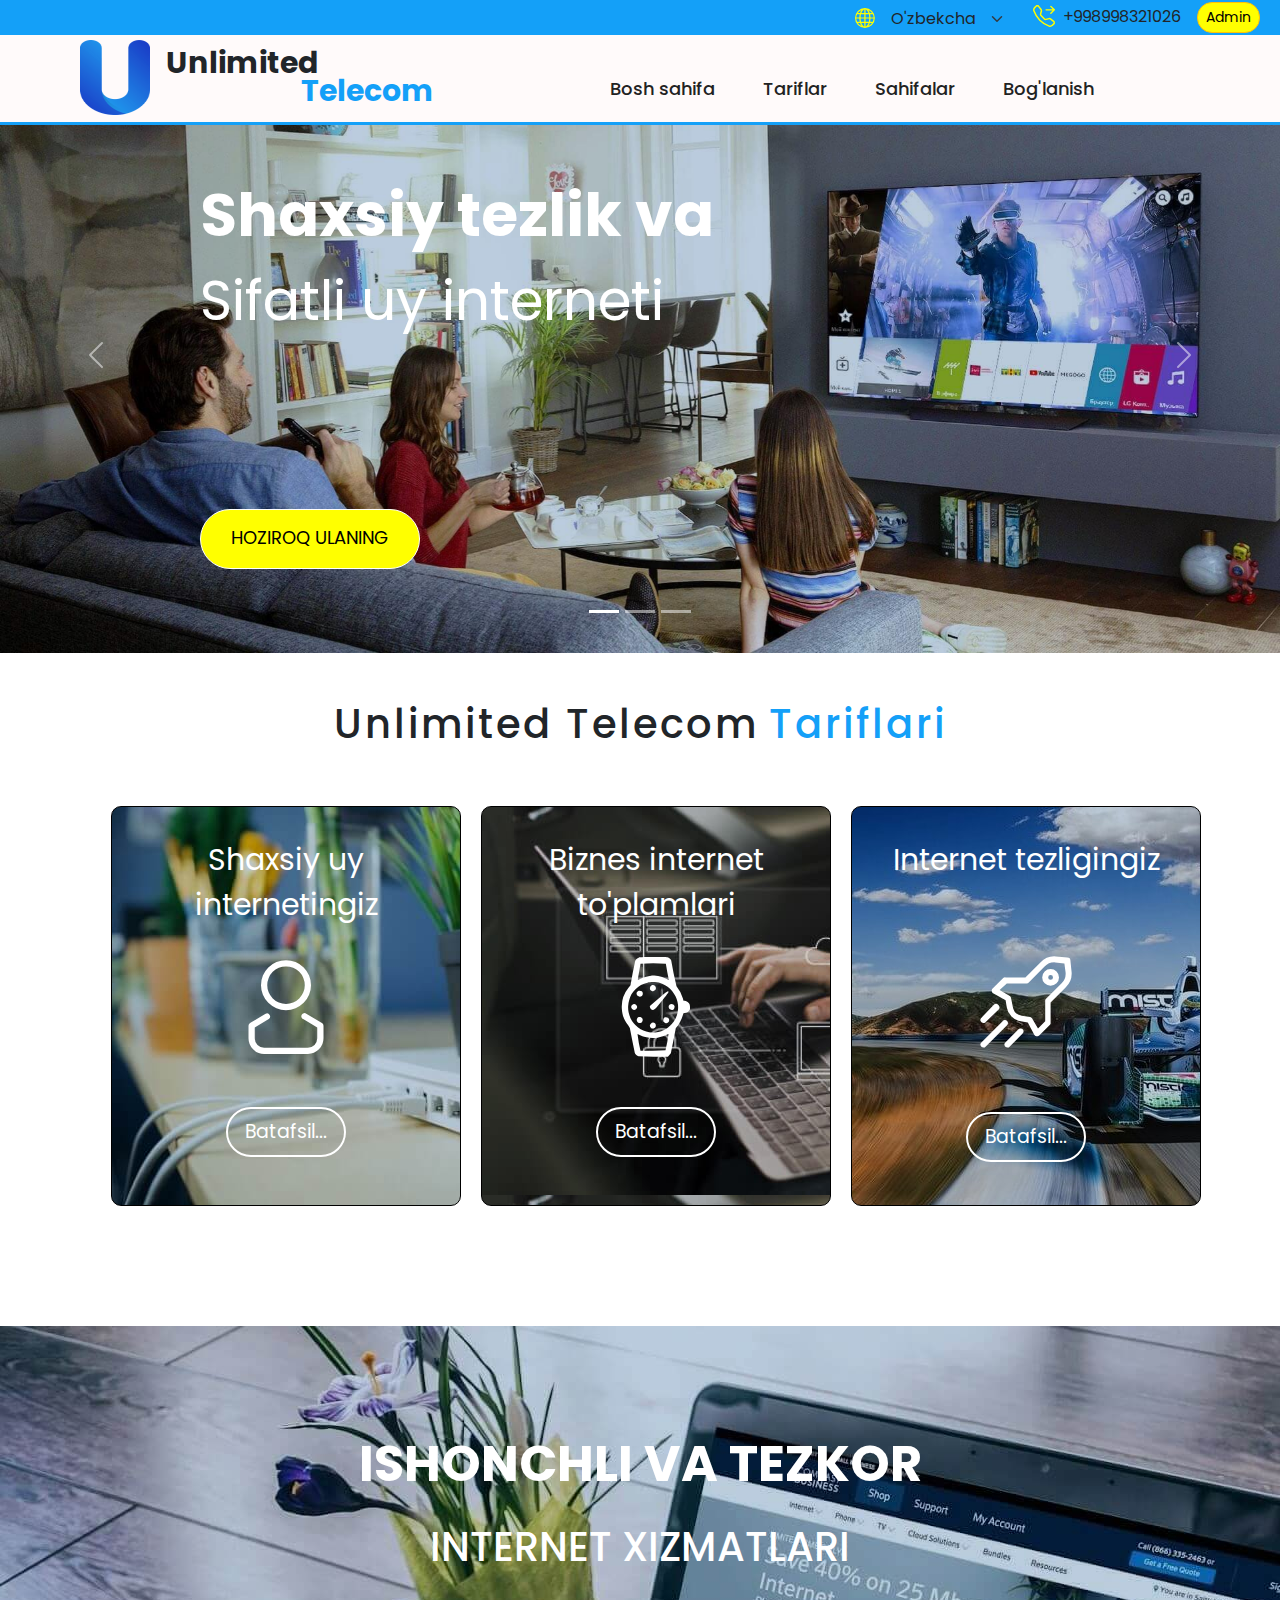
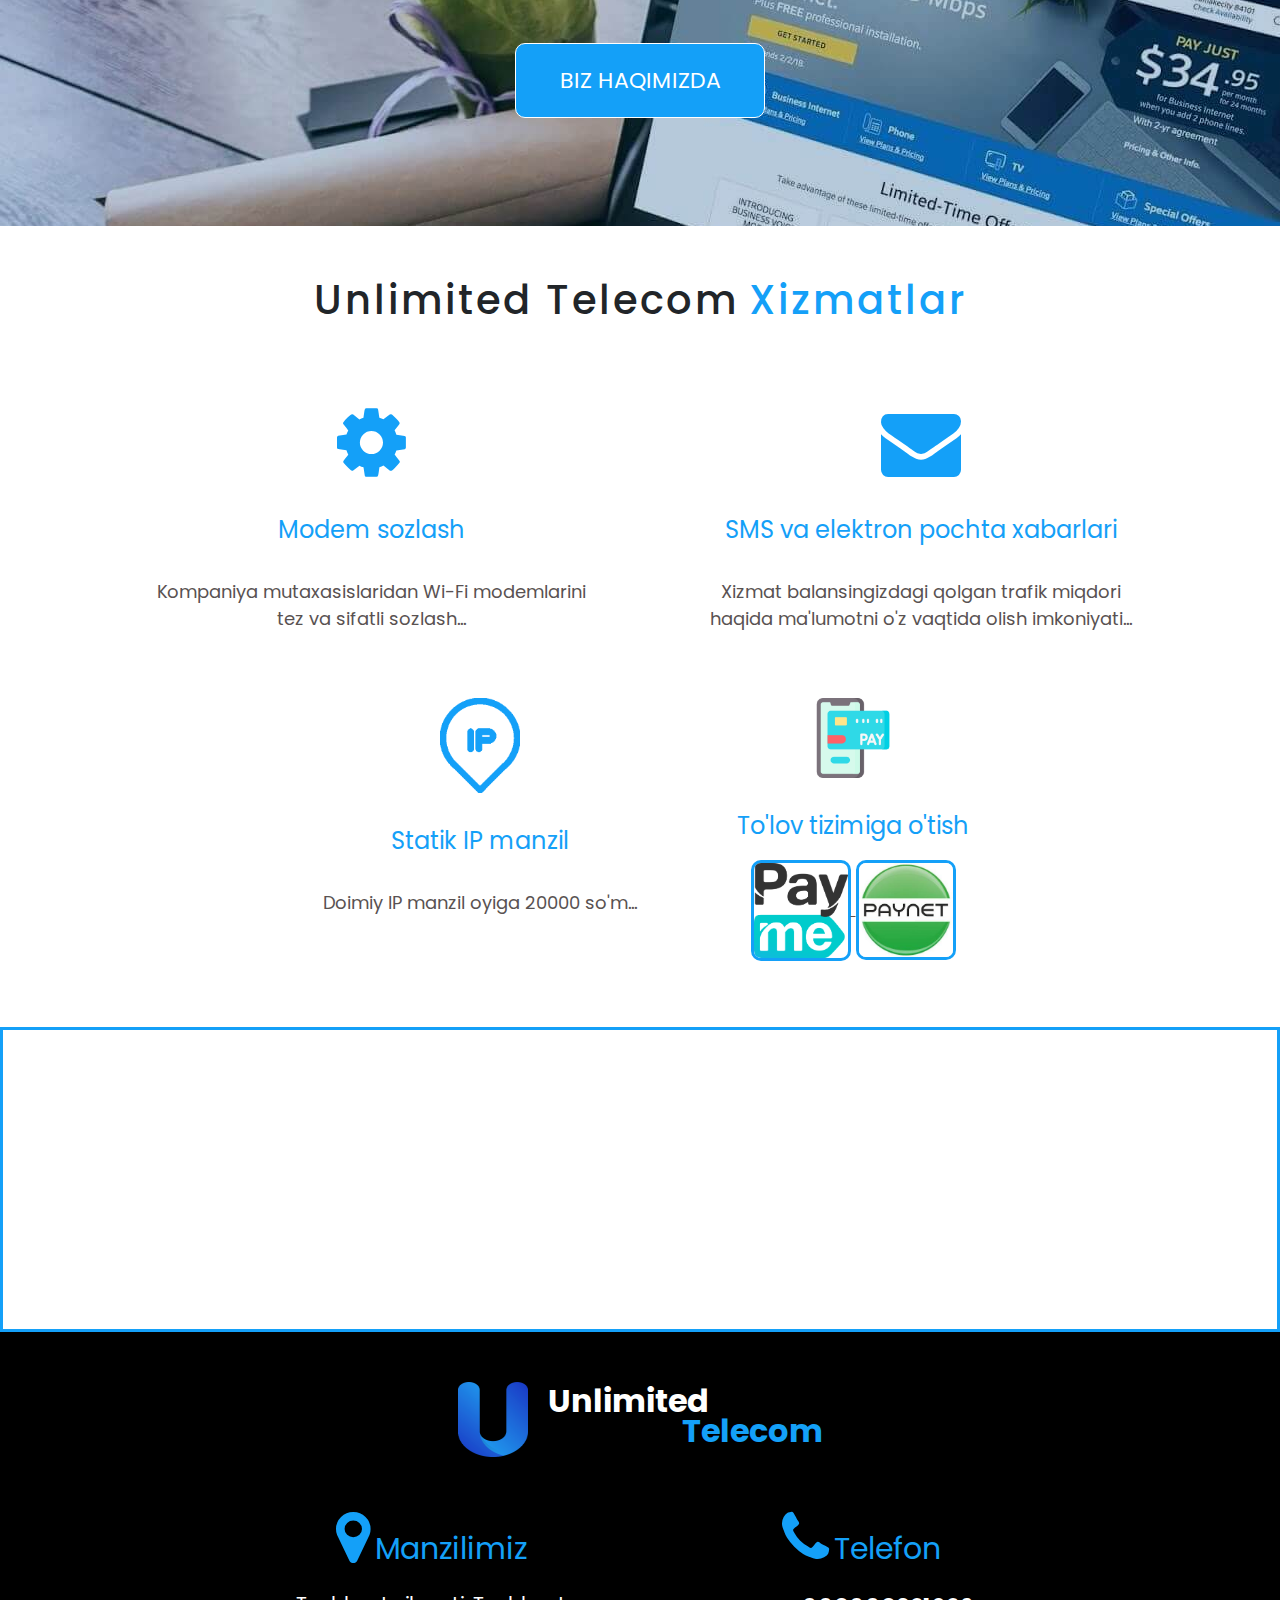
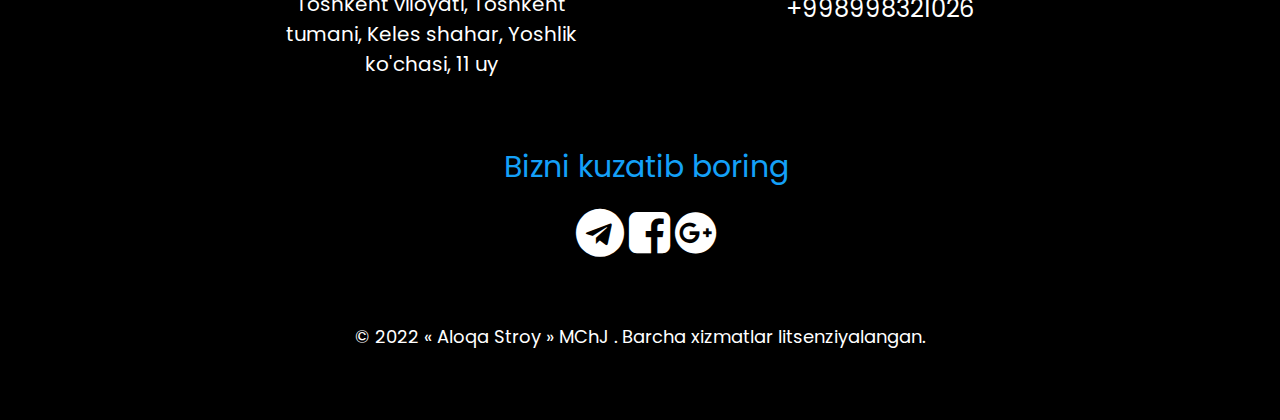
==== commit c07374ce: "admin end" ====
--- a/pages/admin.html
+++ b/pages/admin.html
@@ -201,8 +201,11 @@
     <section class="admincss">
       <h1 class="admincss__h1">Admin panel</h1>
     <div class="input-group admincss__div ">
-      <span class="input-group-text">With textarea</span>
-      <textarea class="form-control admincss__input" aria-label="With textarea"></textarea>
+      <span class="input-group-text admincss__textarea">With textarea</span>
+      <form id="adminSubmitForm">
+        <textarea class="form-control admincss__input" aria-label="With textarea"></textarea>
+        <button class="admincss__btn" type="submit" id="submitBtn">submit</button>
+      </form>
     </div>
     </section>
     
@@ -268,6 +271,7 @@
     </section> 
     <script src="../js/bootstrap.bundle.min.js"></script>
     <script src="../js/index.js"></script>
+    <script src="../js/admin.js"></script>
     <script src="../js/lang.js"></script>
     <script src="../js/applang.js"></script>
   </body>
--- a/css/main.min.css
+++ b/css/main.min.css
@@ -1 +1 @@
-/*! normalize.css v8.0.1 | MIT License | github.com/necolas/normalize.css */html{line-height:1.15;-webkit-text-size-adjust:100%}body{margin:0}main{display:block}h1{font-size:2em;margin:.67em 0}hr{box-sizing:content-box;height:0;overflow:visible}pre{font-family:monospace,monospace;font-size:1em}a{background-color:rgba(0,0,0,0)}abbr[title]{border-bottom:none;text-decoration:underline;-webkit-text-decoration:underline dotted;text-decoration:underline dotted}b,strong{font-weight:bolder}code,kbd,samp{font-family:monospace,monospace;font-size:1em}small{font-size:80%}sub,sup{font-size:75%;line-height:0;position:relative;vertical-align:baseline}sub{bottom:-0.25em}sup{top:-0.5em}img{border-style:none}button,input,optgroup,select,textarea{font-family:inherit;font-size:100%;line-height:1.15;margin:0}button,input{overflow:visible}button,select{text-transform:none}button,[type=button],[type=reset],[type=submit]{-webkit-appearance:button}button::-moz-focus-inner,[type=button]::-moz-focus-inner,[type=reset]::-moz-focus-inner,[type=submit]::-moz-focus-inner{border-style:none;padding:0}button:-moz-focusring,[type=button]:-moz-focusring,[type=reset]:-moz-focusring,[type=submit]:-moz-focusring{outline:1px dotted ButtonText}fieldset{padding:.35em .75em .625em}legend{box-sizing:border-box;color:inherit;display:table;max-width:100%;padding:0;white-space:normal}progress{vertical-align:baseline}textarea{overflow:auto}[type=checkbox],[type=radio]{box-sizing:border-box;padding:0}[type=number]::-webkit-inner-spin-button,[type=number]::-webkit-outer-spin-button{height:auto}[type=search]{-webkit-appearance:textfield;outline-offset:-2px}[type=search]::-webkit-search-decoration{-webkit-appearance:none}::-webkit-file-upload-button{-webkit-appearance:button;font:inherit}details{display:block}summary{display:list-item}template{display:none}[hidden]{display:none}@font-face{font-family:"Poppins";font-style:normal;font-weight:400;font-display:swap;src:url("../fonts/poppins-v20-latin-regular.woff2") format("woff2"),url("../fonts/poppins-v20-latin-regular.woff") format("woff")}@font-face{font-family:"Poppins";font-style:normal;font-weight:500;font-display:swap;src:url("../fonts/poppins-v20-latin-500.woff2") format("woff2"),url("../fonts/poppins-v20-latin-500.woff") format("woff")}@font-face{font-family:"Poppins";font-style:normal;font-weight:700;font-display:swap;src:url("../fonts/poppins-v20-latin-700.woff2") format("woff2"),url("../fonts/poppins-v20-latin-700.woff") format("woff")}html{box-sizing:border-box;scroll-behavior:smooth}*,*::before,*::after{box-sizing:inherit}body{padding:0;margin:0;font-family:"Poppins","Arial",sans-serif;font-size:18px;line-height:1.5}.container{max-width:1536px;padding:0 0px;margin-left:auto;margin-right:auto}.img{max-width:100%;height:auto}.visually-hidden{position:absolute;width:1px;height:1px;margin:-1px;border:0;padding:0;clip:rect(0 0 0 0);overflow:hidden}.header{position:fixed;top:0px;width:100%;z-index:10001;background:snow;border-bottom:3px solid #14a0f8}.header__contact{margin-top:3px;font-size:16px}.header__admin{max-width:100%;background-color:#14a0f8;height:35px;justify-content:center;padding-top:2px;margin-bottom:0px}.header__admin-btn{border-radius:15px;margin-right:20px;background:#ff0}.header__admin-btn:hover{background:#000;color:#fff;transition:all 1s ease .1ms}.header__select{background-color:#14a0f8;font-size:16px;border-radius:20px}.header__earth:hover .header__globus{fill:#000}.header__globus{margin-top:3px}.header__contact:hover .header__calling{fill:#000}.header__logo{margin-left:80px;margin-bottom:5px}.header__logo-img{width:70px;height:75px;margin-top:5px}.header__logo-nameone{font-weight:600;font-size:30px;margin-top:10px;margin-bottom:-8px}.header__logo-nametwo{font-weight:600;font-size:30px;color:#14a0f8;margin-left:135px}.header__list{margin-top:40px;margin-bottom:0px}.header__link{color:#222;font-weight:500;padding-bottom:20px}.header__item{position:relative}.header__link::before{position:absolute;z-index:1;top:100%;width:100%;margin-top:14px;display:none;height:4px;content:"";background:#000}.header__link:hover::before{display:block;transition:all 2s linear;background:#14a0f8}.header__link:hover::after{display:block;transition:all 2s linear;background:#14a0f8}.header__nav{padding-left:160px}.header__offcanvas{display:none;margin-top:10px;background:none;margin-right:20px;width:60px;height:50px;font-size:30px;align-items:center}.header__offcanvas-card{max-width:300px}.header__toggle-div{padding:0px}.header__toggle-list{margin-top:0px;text-decoration:none;list-style-type:none;width:100%;padding:0px}.header__toggle-item{padding-left:30px}.header__toggle-item:hover{background:rgba(0,0,0,.135);border-radius:10px}.header__toggle-navlink{padding:0px;color:#000;font-size:22px;padding-left:5px}.header__toggle-navbetween{border-radius:10px}.header__toggle-back{width:100%}.header__toggle-back:hover{background:rgba(0,0,0,.135);border-radius:10px;color:#000}.header__menu-text{margin-top:20px}.header__fixxed{margin-top:4px;margin-right:5px}.header__setting{margin-top:-5px}.header__dropdown-list{opacity:0;z-index:10001;margin-top:21px;margin-left:-30px;position:absolute;width:230px;color:#000;background:#fff;border-radius:10px;list-style-type:none;border:#14a0f8;transform:all 1s ease}.header__dropdown-item{display:flex;margin:0px;padding:5px 0px;padding-left:10px}.header__dropdown-link{justify-content:left;width:100%;color:#000;font-size:18px}.header__dropdown-icon{font-size:30px;text-align:end}.header__item:hover .header__dropdown-list{opacity:1}.header__dropdown-item:hover{background:rgba(0,0,0,.105)}.carousel__inner{height:550px}.carousel__item{height:550px}.hero{position:relative;top:120px;margin-bottom:150px}.hero__prase{position:absolute;z-index:1001;margin-top:50px;margin-left:200px;color:#fff}.hero__praseone{font-size:60px;font-weight:600;margin-bottom:0px}.hero__prasetwo{font-size:55px;margin-top:0px}.hero__link{position:absolute;margin-top:150px;margin-left:0px}.hero__btn{border:1px solid #fff;background:#ff0;width:220px;height:60px;border-radius:30px;font-size:18px}.hero__btn:hover{background:#000;color:#fff;transition:all 1s ease .1ms}.traffic{margin-top:80px;margin-bottom:100px}.traffic__textname{font-size:40px;margin-right:10px;letter-spacing:3px}.traffic__textnametwo{font-size:40px;color:#14a0f8;letter-spacing:3px}.traffic__list{margin-top:50px;display:flex;flex-wrap:wrap}.traffic__lists{width:350px;height:400px;margin-right:50px;margin-left:50px;margin-bottom:20px;border:1px solid #000;border-radius:10px;text-align:center}.traffic__lists:hover{width:360px;box-shadow:0px 0px 5px 5px #000;background-color:#2196f3;transition:width .3s cubic-bezier(0, 0, 1, 1)}.traffic__personal{width:100px;text-align:center;justify-content:center}.traffic__watch{width:100px;height:100px;text-align:center;justify-content:center}.traffic__racket{width:150px;height:120px;text-align:center;justify-content:center;margin-top:30px}.traffic__title{max-width:340px;font-size:30px;color:#fff;margin:30px 5px}.traffic__link{margin-top:50px;text-decoration:none}.traffic__btn{font-size:19px;color:#fff;border:2px solid #fff;width:120px;height:50px;border-radius:25px;background:none}.traffic__lists:hover .traffic__btn{background:rgba(0,0,0,.363);color:#14a0f8}.limited{text-align:center;justify-content:center}.limited__container{width:100%;height:500px;margin-bottom:50px;background-repeat:no-repeat}.limited__textone{padding-top:100px;font-weight:700;font-size:50px;color:#fff}.limited__texttwo{font-weight:500;font-size:40px;color:#fff;padding-bottom:50px}.limited__btn{border:1px solid #fff;background:#14a0f8;width:250px;height:75px;border-radius:10px;font-size:22px;color:#fff}.limited__btn:hover{background:#ff0;color:#000;transition:all 1s ease .1ms}.services__textname{font-size:40px;margin-right:10px;letter-spacing:3px}.services__textnametwo{font-size:40px;color:#14a0f8;letter-spacing:3px}.services__list{display:flex;flex-wrap:wrap;text-align:center;justify-content:center;list-style-type:none;text-decoration:none;margin-top:70px}.services__item{text-align:center;justify-content:center;margin-left:60px;margin-right:80px;margin-bottom:50px}.services__fexid{margin-right:250px;margin-left:20px}.services__text{font-size:24px;color:#14a0f8;font-weight:100;margin-top:30px}.services__textone{text-align:center;max-width:450px;margin-top:30px;font-size:18px;color:#595252}.services__imgone{width:80px}.services__payments{width:80px}.services__payme{width:100px;border:3px solid #14a0f8;border-radius:10px}.services__paynet{width:100px;border:3px solid #14a0f8;border-radius:10px}.services__payme:hover{border:3px solid red}.services__paynet:hover{border:3px solid red}.maps__locat{border:3px solid #14a0f8;width:100%;height:305px;margin-left:0px;margin-left:auto;margin-right:auto}.footer{background:#000;width:100%;padding-bottom:70px}.footer__logo{display:flex;margin-bottom:100px;text-align:center;justify-content:center;padding-top:50px;margin-bottom:50px}.footer__img{width:70px;height:75px;margin-right:20px}.footer__logoname{display:flex;font-size:30px}.footer__name{color:#fff;margin:0px;font-weight:600}.footer__onename{margin-top:30px;margin-left:-27px;color:#14a0f8;font-weight:600}.footer__list{display:flex;flex-wrap:wrap;margin-left:auto;margin-right:auto;text-align:center;justify-content:center}.footer__item{text-align:center;justify-content:center;list-style-type:none;text-decoration:none;width:350px;margin-left:30px;margin-right:50px;margin-bottom:50px}.footer__text{color:#14a0f8;font-size:30px;margin:0px}.footer__looking{margin-top:15px;margin-bottom:20px}.footer__address{color:#fff;margin:0px;font-size:20px;margin-top:18px}.footer__phone{align-items:center;justify-content:center;margin-left:100px}.footer__contact{display:flex;text-decoration:none;color:#fff;font-size:24px;margin-top:20px}.footer__license{color:#fff;margin:0px;text-align:center}.footer__icon:hover{color:red}@media only screen and (max-width: 1440px){.hero__indicator{top:500px}.traffic__lists{margin-right:30px;margin-left:30px}}@media only screen and (max-width: 1300px){.hero__indicator{top:480px}.hero__prev{top:-80px}.traffic__lists{margin-right:10px;margin-left:10px}.services__item{margin-left:40px;margin-right:60px}}@media only screen and (max-width: 1200px){.hero__indicator{top:450px}.hero__prev{top:-80px}.traffic__lists{margin-right:5px;margin-left:5px}}@media only screen and (max-width: 1150px){.hero__indicator{top:430px}.hero__link{position:absolute;margin-top:120px;margin-left:0px}.hero__btn{border:1px solid #fff;background:#ff0;width:200px;height:60px;border-radius:30px;font-size:17px}.hero__prev{top:-60px}.services__item{margin-left:20px;margin-right:60px}}@media only screen and (max-width: 1100px){.header__nav{padding-left:20px}.hero__indicator{top:380px}.hero__prase{margin-top:30px;margin-left:150px;color:#fff}.hero__praseone{font-size:50px;font-weight:600;margin-bottom:0px}.hero__prasetwo{font-size:45px;margin-top:0px}.hero__link{position:absolute;margin-top:80px;margin-left:0px}.hero__btn{border:1px solid #fff;background:#ff0;width:180px;height:60px;border-radius:30px;font-size:17px}.hero__prev{height:200px;margin-top:100px}.carousel__inner{height:400px}.carousel__item{height:400px}.traffic{margin-top:40px}.traffic__lists{margin-right:50px;margin-left:50px}.services__item{margin-left:10px;margin-right:20px}}@media only screen and (max-width: 1000px){.header__logo{margin-left:30px;margin-bottom:5px}.header__nav{padding-left:20px;font-size:16px}.hero__indicator{top:360px}.hero__link{position:absolute;margin-top:70px;margin-left:0px}.hero__btn{width:180px;height:60px;border-radius:30px;font-size:17px}.hero__prev{height:200px;margin-top:100px}.services__fexid{margin-right:50px;margin-left:0px}.services__text{font-size:22px;color:#14a0f8;font-weight:100;margin-top:30px}.services__textone{text-align:center;max-width:450px;margin-top:30px;font-size:18px;color:#595252}.services__imgone{width:80px}.services__payments{width:80px}.services__payme{width:100px;border:3px solid #14a0f8;border-radius:10px}}@media only screen and (max-width: 940px){.header__nav{padding-left:0px}.hero__indicator{top:340px}.hero__prase{margin-top:10px;margin-left:110px;color:#fff}.hero__praseone{font-size:40px;font-weight:600;margin-bottom:0px}.hero__prasetwo{font-size:45px;margin-top:0px}.hero__link{margin-top:40px;margin-left:0px}.hero__btn{width:160px;height:50px;border-radius:30px;font-size:16px}.hero__prev{height:200px;margin-top:100px}.carousel__inner{height:400px}.carousel__item{height:400px}.services__fexid{margin-right:0px;margin-left:0px}.services__text{font-size:20px;color:#14a0f8;font-weight:100;margin-top:30px}.services__textone{text-align:center;max-width:450px;margin-top:30px;font-size:16px;color:#595252}.services__imgone{width:80px}.services__payments{width:80px}.services__payme{width:100px;border:3px solid #14a0f8;border-radius:10px}}@media only screen and (max-width: 880px){.header__logo{margin-left:10px;margin-bottom:5px}.header__nav{padding-left:0px;font-size:15px}.header__logo-img{width:60px;height:65px}.header__logo-nameone{font-size:28px;margin-bottom:-8px}.header__logo-nametwo{font-size:28px;margin-left:125px}.header__item{margin-right:-20px}.header__dropdown-list{width:190px}.header__dropdown-link{font-size:14px}.hero__prase{margin-top:0px;margin-left:100px}.hero__praseone{font-size:45px;margin-bottom:0px}.hero__prasetwo{font-size:40px}.hero__indicator{top:310px}.hero__link{margin-top:60px;margin-left:0px}.hero__btn{width:160px;height:50px;border-radius:30px;font-size:16px}.hero__prev{height:200px;margin-top:50px}.carousel__inner{height:370px}.carousel__item{height:370px}.limited__container{width:100%;height:400px;margin-bottom:50px}.limited__textone{padding-top:50px;font-size:40px}.limited__texttwo{font-size:30px;padding-bottom:50px}.limited__btn{width:200px;height:70px;font-size:18px}.services__item{margin-left:40px;margin-right:30px}}@media only screen and (max-width: 800px){.hero__indicator{height:50px;top:280px}.hero__prev{top:-50px}.carousel__inner{height:350px}.carousel__item{height:350px}}@media only screen and (max-width: 760px){.header__logo{margin-left:30px;margin-bottom:5px}.header__nav{display:none}.header__offcanvas{display:block}.hero__prase{margin-top:0px;margin-left:100px}.hero__praseone{font-size:40px;margin-bottom:0px}.hero__prasetwo{font-size:35px}.hero__indicator{height:50px;top:260px}.hero__prev{top:-10px}.carousel__inner{height:300px}.carousel__item{height:300px}.traffic{margin-bottom:50px;margin-top:40px}.traffic__textname{font-size:30px;letter-spacing:3px}.traffic__textnametwo{font-size:30px;letter-spacing:3px}.limited__container{width:100%;height:350px;margin-bottom:50px}.limited__textone{padding-top:50px;font-size:40px}.limited__texttwo{font-size:30px;padding-bottom:50px}.limited__btn{width:200px;height:70px;font-size:18px}.services__textname{font-size:28px;margin-right:10px}.services__textnametwo{font-size:28px}}@media only screen and (max-width: 680px){.hero__link{margin-top:30px;margin-left:0px}.hero__prase{margin-top:0px;margin-left:80px}.hero__praseone{font-size:35px;margin-bottom:0px}.hero__prasetwo{font-size:30px}.hero__btn{width:120px;height:30px;border-radius:30px;font-size:12px}.hero__indicator{height:50px;top:230px}.hero__prev{top:-50px}.carousel__inner{height:250px}.carousel__item{height:300px}}@media only screen and (max-width: 600px){.hero__prase{margin-top:0px;margin-left:80px}.hero__praseone{font-size:30px;margin-bottom:0px}.hero__prasetwo{font-size:26px}.hero__link{margin-top:10px;margin-left:0px}.hero__btn{width:120px;height:30px;border-radius:30px;font-size:12px}.hero__indicator{height:50px;top:170px;font-size:14px}.hero__prev{top:-60px}.carousel__inner{height:200px}.carousel__item{height:250px}.traffic{margin-top:30px;margin-bottom:50px}.traffic__textname{font-size:24px;letter-spacing:3px}.traffic__textnametwo{font-size:24px;letter-spacing:3px}.traffic__lists{width:300px;height:380px;border:1px solid #000;border-radius:10px;text-align:center;margin-right:30px;margin-left:30px}.traffic__lists:hover{width:310px;box-shadow:0px 0px 5px 5px #000;background-color:#2196f3;transition:width .3s cubic-bezier(0, 0, 1, 1)}.traffic .limited__container{width:100%;height:300px;margin-bottom:50px}.traffic .limited__textone{padding-top:20px;font-size:30px}.traffic .limited__texttwo{font-size:25px;padding-bottom:40px}.traffic .limited__btn{width:160px;height:50px;font-size:18px}.traffic .services__textname{font-size:24px;margin-right:10px}.traffic .services__textnametwo{font-size:24px}.traffic .footer__text{font-size:24px}.traffic .footer__address{font-size:16px}.traffic .footer__contact{font-size:20px}.traffic .footer__phone{align-items:center;justify-content:center;margin-left:100px}}@media only screen and (max-width: 600px)and (max-width: 520px){.hero__indicator{height:50px;top:150px;font-size:14px}.hero__prase{margin-top:0px;margin-left:50px}.hero__praseone{font-size:28px;margin-bottom:0px}.hero__prasetwo{font-size:24px}.hero__prev{height:100px;top:-20px}.carousel__inner{height:180px}.carousel__item{height:200px}.traffic{margin-top:30px;margin-bottom:50px}.traffic__lists{margin-right:10px;margin-left:10px}.traffic__textname{font-size:20px;letter-spacing:3px}.traffic__textnametwo{font-size:20px;letter-spacing:3px}.services__textname{font-size:20px;margin-right:10px}.services__textnametwo{font-size:20px}}@media only screen and (max-width: 600px)and (max-width: 480px){.hero__indicator{height:50px;top:150px}.hero__btn{width:80px;height:30px;border-radius:30px;font-size:8px}}@media only screen and (max-width: 600px)and (max-width: 450px){.header__logo{margin-left:10px;margin-bottom:0px}.header__logo-img{width:55px;height:60px}.header__logo-nameone{font-size:24px;margin-bottom:-8px}.header__logo-nametwo{font-size:24px;margin-left:106px}.header__contact{margin-top:3px;font-size:14px}.header__admin{max-width:100%;background-color:#14a0f8;height:35px;justify-content:center;padding-top:3px;margin-bottom:0px}.header__admin-btn{border-radius:15px;margin-right:5px;background:#ff0}.header__select{background-color:#14a0f8;font-size:14px;border-radius:20px}.hero{top:105px}.hero__prase{margin-top:0px;margin-left:40px}.hero__praseone{font-size:24px;margin-bottom:0px}.hero__prasetwo{font-size:22px}.hero__link{margin-top:20px;margin-left:0px}.hero__btn{width:80px;height:25px;border-radius:30px;font-size:8px}.hero__indicator{height:50px;top:150px;font-size:14px}.hero__prev{height:100px;top:-10px}.carousel__size{width:20px;height:20px}.limited__container{width:100%;height:250px;margin-bottom:30px}.limited__textone{padding-top:20px;font-size:24px}.limited__texttwo{font-size:20px;padding-bottom:40px}.limited__btn{width:120px;height:40px;font-size:14px}.footer__contact{margin-left:-30px}}@media only screen and (max-width: 600px)and (max-width: 400px){.hero__indicator{height:50px;top:130px;font-size:14px}.hero__prev{height:100px;top:-30px}.hero__prase{margin-top:0px;margin-left:20px}.hero__praseone{font-size:22px;margin-bottom:0px}.hero__prasetwo{font-size:20px}.carousel__inner{height:150px}.carousel__item{height:150px}.traffic{margin-top:30px}.traffic__list{padding:0px}.traffic__lists{width:300px;height:380px;border:1px solid #000;border-radius:10px;text-align:center;margin-left:10px;margin-right:0}.traffic__title{font-size:24px;margin:30px 5px}.traffic__personal{margin-bottom:50px}.traffic__watch{margin-bottom:10px}.services__list{padding:0px}.footer__item{margin-bottom:20px}.footer__text{font-size:20px}.footer__address{font-size:16px}.footer__contact{font-size:18px;margin-left:40px}.footer__phone{align-items:center;justify-content:center;margin-left:30px}.footer__license{font-size:16px}}@media only screen and (max-width: 600px)and (max-width: 376px){.header__offcanvas{font-size:20px}.header__logo{margin-left:5px;margin-bottom:0px}.header__logo-img{width:50px;height:55px}.header__logo-nameone{font-size:22px;margin-bottom:-8px}.header__logo-nametwo{font-size:22px;margin-left:98px}.header__select{font-size:12px;border-radius:20px}.header__contact{margin-top:6px;font-size:12px}.header__admin-btn{font-size:12px}.header__globus{margin-left:5px}.hero{top:100px}.hero__prase{margin-top:0px;margin-left:50px}.hero__praseone{font-size:22px;margin-bottom:0px}.hero__prasetwo{font-size:22px;margin-bottom:0px}.hero__link{margin-top:0px;margin-left:0px}.hero__btn{width:80px;height:25px;border-radius:30px;font-size:8px}.hero__prev{height:100px;top:-40px}.hero__indicator{height:50px;top:125px;font-size:14px}.carousel__inner{height:160px}.carousel__item{height:100px}.traffic{margin-top:0px}.traffic__textname{font-size:16px;letter-spacing:3px}.traffic__textnametwo{font-size:16px;letter-spacing:3px}.services__textname{font-size:16px;margin-right:5px}.services__textnametwo{font-size:16px}.footer__contact{margin-left:30px}}@media only screen and (max-width: 350px){.hero{top:100px}.hero__prase{margin-top:0px;margin-left:50px}.hero__praseone{font-size:20px;margin-bottom:0px}.hero__prasetwo{font-size:18px;margin-bottom:0px}.hero__link{margin-top:10px;margin-left:0px}.hero__btn{width:80px;height:25px;border-radius:30px;font-size:8px}}.card{margin:50px auto 0;width:400px;height:450px;perspective:1000px;border-radius:16px;border:none;border:3px solid #14a0f8}.card__inner{width:100%;height:100%;transition:transform 1s;transform-style:preserve-3d;cursor:pointer;position:relative}.card__inner.is-flipped{transform:rotateY(-180deg)}.one.is-flipped{transform:rotateY(-180deg)}.card__face{position:absolute;width:100%;height:100%;-webkit-backface-visibility:hidden;backface-visibility:hidden;backface-visibility:hidden;overflow:hidden;border-radius:16px;box-shadow:0px 3px 18px 3px rgba(0,0,0,.2)}.card__face--back{background-color:#14a0f8;color:#fff;transform:rotateY(180deg);text-align:center;justify-content:center}.card__face--front{justify-content:center}.traffik{margin-top:200px;margin-bottom:100px}.traffik__inprase{text-align:center;justify-content:center;margin-left:auto;margin-right:auto;letter-spacing:3px;font-size:38px}.traffik__intextone{margin-right:20px}.traffik__intexttwo{color:#14a0f8}.traffik__head{text-align:center;justify-content:center;width:100%;height:70px;background:#14a0f8}.traffik__unone{color:#fff;letter-spacing:5px;margin-top:15px;font-size:35px;margin-right:10px}.traffik__unnum{background:#e1ec0e;padding:10px 18px;margin-top:5px;font-size:35px;border-radius:40px}.traffik__untwo{display:flex;text-align:center;justify-content:center;color:#14a0f8;margin-top:14px;margin-bottom:0px}.traffik__unthree{font-size:70px;margin-right:10px}.traffik__unfifte{margin-top:55px}.traffik__onone{display:flex;text-align:center;justify-content:center;margin-left:-55px}.traffik__ontwo{font-size:20px;margin-top:30px;margin-right:10px}.traffik__onthree{color:#14a0f8;font-size:50px;margin-right:10px}.traffik__onfour{color:#14a0f8;margin-top:30px}.traffik__inone{display:flex;text-align:center;justify-content:center;margin-bottom:0px;background:rgba(181,207,178,.5294117647);letter-spacing:3px}.traffik__intwo{font-size:40px;margin-right:10px}.traffik__inthree{color:#14a0f8;margin-top:22px}.traffik__inbtn{display:flex;text-align:center;justify-content:center;align-items:center;margin-left:auto;margin-right:auto;border:1px solid #fff;background:#ff0;margin-bottom:30px;width:150px;height:60px;border-radius:20px;font-size:18px;cursor:pointer;margin-top:20px}.traffik__inbtn:hover{background:#000;color:#fff;transition:all 1s ease .1ms}.traffik__backone{font-size:24px;margin-top:20px;margin-bottom:0px}.traffik__backtwo{font-size:40px;margin-right:10px}.traffik__backthree{margin-top:20px}.traffik__backfour{font-size:20px;margin-bottom:0px}.traffik__backfifte{font-size:36px}@media only screen and (max-width: 550px){.traffik__inprase{letter-spacing:3px;font-size:34px}}@media only screen and (max-width: 450px){.traffik__inprase{letter-spacing:3px;font-size:30px}.traffik__unthree{font-size:60px;margin-right:10px}.traffik__unfifte{margin-top:45px}.traffik__ontwo{font-size:18px;margin-top:23px;margin-right:10px}.traffik__onthree{font-size:40px}.traffik__onfour{margin-top:23px}.traffik__intwo{font-size:35px;margin-right:10px}.traffik__inthree{margin-top:18px}.traffik__backone{font-size:20px;margin-top:20px;margin-bottom:0px}.traffik__backtwo{font-size:35px;margin-right:10px}.traffik__backthree{margin-top:18px}.traffik__backfour{font-size:20px;margin-bottom:0px}.traffik__backfifte{font-size:32px}.card{margin:50px auto 0;width:350px;height:400px}}@media only screen and (max-width: 400px){.traffik__inprase{letter-spacing:3px;font-size:26px}.traffik__unthree{font-size:50px;margin-right:10px}.traffik__unfifte{margin-top:33px}.traffik__ontwo{font-size:18px;margin-top:17px;margin-right:10px}.traffik__onthree{font-size:35px}.traffik__onfour{margin-top:17px}.traffik__intwo{font-size:30px;margin-right:10px}.traffik__inthree{margin-top:12px}.traffik__backone{font-size:20px;margin-top:15px;margin-bottom:0px}.traffik__backtwo{font-size:35px;margin-right:10px}.traffik__backthree{margin-top:18px}.traffik__backfour{font-size:20px;margin-bottom:0px}.traffik__backfifte{font-size:28px;margin-bottom:0px}.traffik__backzero{margin-bottom:0px}.card{margin:50px auto 0;width:300px;height:380px}}@media only screen and (max-width: 376px){.traffik__inprase{letter-spacing:3px;font-size:22px}}.business{margin-top:150px;margin-bottom:100px}.business__inprase{text-align:center;justify-content:center;margin-left:auto;margin-right:auto;letter-spacing:3px;font-size:38px}.business__intextone{margin-right:20px}.business__intexttwo{color:#14a0f8}.business__head{text-align:center;justify-content:center;width:100%;height:70px;background:#14a0f8}.business__unone{color:#fff;letter-spacing:5px;margin-top:15px;font-size:35px;margin-right:10px}.business__unnum{background:#e1ec0e;padding:10px 18px;margin-top:5px;font-size:35px;border-radius:40px}.business__untwo{display:flex;text-align:center;justify-content:center;color:#14a0f8;margin-top:14px;margin-bottom:0px}.business__unthree{font-size:70px;margin-right:10px}.business__unfifte{margin-top:55px}.business__onone{display:flex;text-align:center;justify-content:center;margin-left:-55px}.business__ontwo{font-size:20px;margin-top:30px;margin-right:10px}.business__onthree{color:#14a0f8;font-size:50px;margin-right:10px}.business__onfour{color:#14a0f8;margin-top:30px}.business__inone{display:flex;text-align:center;justify-content:center;margin-bottom:0px;background:rgba(181,207,178,.5294117647);letter-spacing:3px}.business__intwo{font-size:40px;margin-right:10px}.business__inthree{color:#14a0f8;margin-top:22px}.business__inbtn{display:flex;text-align:center;justify-content:center;align-items:center;margin-left:auto;margin-right:auto;border:1px solid #fff;background:#ff0;margin-bottom:30px;width:150px;height:60px;border-radius:20px;font-size:18px;cursor:pointer;margin-top:20px}.business__inbtn:hover{background:#000;color:#fff;transition:all 1s ease .1ms}.business__backone{font-size:24px;margin-top:20px;margin-bottom:0px}.business__backtwo{font-size:40px;margin-right:10px}.business__backthree{margin-top:20px}.business__backfour{font-size:20px;margin-bottom:0px}.business__backfifte{font-size:36px}@media only screen and (max-width: 750px){.business__inprase{letter-spacing:3px;font-size:34px}}@media only screen and (max-width: 600px){.business__inprase{letter-spacing:3px;font-size:30px}}@media only screen and (max-width: 550px){.business__inprase{letter-spacing:3px;font-size:26px}}@media only screen and (max-width: 500px){.business__inprase{letter-spacing:3px;font-size:24px}}@media only screen and (max-width: 450px){.business__inprase{letter-spacing:3px;font-size:24px;display:flex;flex-wrap:wrap}.business__unthree{font-size:60px;margin-right:10px}.business__unfifte{margin-top:45px}.business__ontwo{font-size:18px;margin-top:23px;margin-right:10px}.business__onthree{font-size:40px}.business__onfour{margin-top:23px}.business__intwo{font-size:35px;margin-right:10px}.business__inthree{margin-top:18px}.business__backone{font-size:20px;margin-top:20px;margin-bottom:0px}.business__backtwo{font-size:35px;margin-right:10px}.business__backthree{margin-top:18px}.business__backfour{font-size:20px;margin-bottom:0px}.business__backfifte{font-size:32px}}@media only screen and (max-width: 400px){.business__inprase{letter-spacing:3px;font-size:26px}.business__unthree{font-size:50px;margin-right:10px}.business__unfifte{margin-top:33px}.business__ontwo{font-size:18px;margin-top:17px;margin-right:10px}.business__onthree{font-size:35px}.business__intwo{font-size:30px;margin-right:10px}.business__inthree{font-size:14px}.business__onfour{margin-top:17px}.business__intwo{font-size:30px;margin-right:10px}.business__inthree{margin-top:12px}.business__backone{font-size:20px;margin-top:15px;margin-bottom:0px}.business__backtwo{font-size:35px;margin-right:10px}.business__backthree{margin-top:18px}.business__backfour{font-size:20px;margin-bottom:0px}.business__backfifte{font-size:28px;margin-bottom:0px}.business__backzero{margin-bottom:0px}}@media only screen and (max-width: 376px){.business__inprase{letter-spacing:3px;font-size:22px}.business__intwo{font-size:28px;margin-right:10px}}.service{margin-top:200px}.service__list{margin-left:60px;bottom:50px;border:3px solid #14a0f8;margin-right:10px}.service__word{display:flex;flex-wrap:wrap;justify-content:space-between;margin-top:60px}.service__title{width:600px;font-size:28px;margin-right:15px;margin-left:20px}.service__money{font-size:28px;color:#14a0f8}.service__imgdiv{width:300px;height:200px}.service__img{width:300px;height:200px}.service__fix{margin-right:70px}@media only screen and (max-width: 1320px){.service__list{text-align:center;align-items:center;justify-content:center;margin-left:30px;bottom:50px;border:3px solid #14a0f8}.service__row{text-align:center;justify-content:center;align-items:center}.service__word{justify-content:space-between;margin-top:60px}.service__title{margin-left:auto;margin-right:auto;max-width:600px;font-size:28px}.service__money{margin-right:auto;margin-left:auto;font-size:28px;color:#14a0f8}.service__imgdiv{text-align:center;justify-content:center;align-items:center;width:300px;height:200px}.service__img{text-align:center;justify-content:center;align-items:center;width:300px;height:200px}.service__fix{margin-right:0px;margin-left:auto;margin-right:auto}}@media only screen and (max-width: 630px){.service__list{text-align:center;align-items:center;justify-content:center;margin-left:auto;margin-right:auto;margin-left:20px;bottom:50px;border:3px solid #14a0f8}.service__title{margin-left:auto;margin-right:auto;font-size:20px;width:400px}.service__money{margin-right:auto;margin-left:auto;font-size:24px;color:#14a0f8}.service__imgdiv{text-align:center;justify-content:center;align-items:center;width:300px;height:100px}.service__img{text-align:center;justify-content:center;align-items:center;width:250px;height:160px}.service__fix{margin-right:0px;margin-left:auto;margin-right:auto}}@media only screen and (max-width: 450px){.service__list{text-align:center;align-items:center;justify-content:center;margin-left:auto;margin-right:auto;margin-left:20px;bottom:50px;border:3px solid #14a0f8}.service__title{margin-left:auto;margin-right:auto;font-size:16px;width:300px}.service__money{margin-right:auto;margin-left:auto;font-size:18px;color:#14a0f8}.service__imgdiv{text-align:center;justify-content:center;align-items:center;width:200px;height:100px}.service__img{text-align:center;justify-content:center;align-items:center;width:200px;height:150px}.service__fix{margin-right:0px;margin-left:auto;margin-right:auto}}.faqs{margin-top:250px;margin-bottom:200px}.faqs__list{margin-left:100px;margin-right:50px;max-width:1200px}.faqs__item{border:3px solid #14a0f8}.faqs__title{font-size:20px}@media only screen and (max-width: 680px){.faqs__list{margin-left:50px;margin-right:30px}}@media only screen and (max-width: 600px){.faqs__list{margin-left:10px;margin-right:10px}}@media only screen and (max-width: 460px){.faqs__list{margin-left:5px;margin-right:5px}}.oferta{margin-top:150px}.oferta__title{margin-bottom:50px;margin:0px;margin-bottom:50px;font-weight:400;font-size:32px;text-align:center;letter-spacing:3px}.oferta__bank{width:450px;margin-top:50px;margin-bottom:50px}.oferta__list{margin-left:50px;padding-top:50px}.oferta p{font-size:20px;max-width:100%}.oferta h3{text-align:center;justify-content:center}@media only screen and (max-width: 500px){.oferta__bank{width:350px}}@media only screen and (max-width: 350px){.oferta__bank{width:300px}}.license{margin-top:200px}.license__textul{margin:0px;margin-bottom:50px;font-weight:500;font-size:38px;letter-spacing:3px;margin-right:10px}.license__h2{display:flex;text-align:center;justify-content:center;margin-left:auto;margin-right:auto}.license__span{color:#14a0f8;margin:0px;margin-bottom:50px;font-weight:500;font-size:38px;letter-spacing:3px}.license__img{width:600px;height:700px;margin-left:100px;margin-bottom:50px;border:5px solid red;border-radius:20px}@media only screen and (max-width: 1400px){.license__img{max-width:500px;height:600px;margin-left:100px;margin-bottom:50px;border:5px solid red;border-radius:20px}}@media only screen and (max-width: 1210px){.license__img{max-width:500px;height:600px;margin-left:50px;margin-bottom:50px;border:5px solid red;border-radius:20px}}@media only screen and (max-width: 1110px){.license__img{max-width:500px;height:600px;margin-left:20px;margin-bottom:50px;border:5px solid red;border-radius:20px}}@media only screen and (max-width: 1050px){.license__img{max-width:450px;height:550px;margin-left:50px;margin-bottom:50px;border:5px solid red;border-radius:20px}}@media only screen and (max-width: 1010px){.license__img{max-width:450px;height:550px;margin-left:20px;margin-bottom:50px;border:5px solid red;border-radius:20px}}@media only screen and (max-width: 950px){.license__img{max-width:400px;height:500px;margin-left:40px;margin-bottom:50px;border:5px solid red;border-radius:20px}}@media only screen and (max-width: 900px){.license__img{max-width:400px;height:500px;margin-left:20px;margin-bottom:50px;border:5px solid red;border-radius:20px}}@media only screen and (max-width: 850px){.license__img{max-width:350px;height:450px;margin-left:40px;margin-bottom:50px;border:5px solid red;border-radius:20px}}@media only screen and (max-width: 790px){.license__img{max-width:350px;height:450px;margin-left:20px;margin-bottom:50px;border:5px solid red;border-radius:20px}}@media only screen and (max-width: 750px){.license__textul{margin:0px;margin-bottom:50px;font-weight:500;font-size:34px;letter-spacing:3px;margin-right:10px}.license__span{color:#14a0f8;margin:0px;margin-bottom:50px;font-weight:500;font-size:34px;letter-spacing:3px}.license__img{width:500px;height:600px;margin-left:200px;margin-bottom:50px;border:5px solid red;border-radius:20px}}@media only screen and (max-width: 630px){.license__img{width:450px;height:550px;margin-left:150px;margin-bottom:50px;border:5px solid red;border-radius:20px}.license__textul{font-size:30px}.license__span{font-size:30px}}@media only screen and (max-width: 570px){.license__img{width:400px;height:500px;margin-left:100px;margin-bottom:50px;border:5px solid red;border-radius:20px}.license__textul{font-size:24px}.license__span{font-size:24px}}@media only screen and (max-width: 480px){.license__img{width:350px;height:450px;margin-left:60px;margin-bottom:50px;border:5px solid red;border-radius:20px}.license__textul{font-size:20px}.license__span{font-size:20px}}@media only screen and (max-width: 420px){.license__img{width:300px;height:400px;margin-left:50px;margin-bottom:50px;border:5px solid red;border-radius:20px}.license__textul{font-size:18px}.license__span{font-size:18px}}@media only screen and (max-width: 360px){.license__img{width:250px;height:350px;margin-left:50px;margin-bottom:50px;border:5px solid red;border-radius:20px}.license__textul{font-size:16px}.license__span{font-size:16px}}@media only screen and (max-width: 330px){.license__img{width:250px;height:350px;margin-left:30px;margin-bottom:50px;border:5px solid red;border-radius:20px}.license__textul{font-size:14px}.license__span{font-size:14px}}.speedtest{text-align:center;margin-top:150px}.speedtest__list{min-height:360px}.speedtest__item{width:100%;height:0;padding-bottom:50%;position:relative}.speedtest__link{position:absolute;text-align:center;justify-content:center;margin-left:200px;top:0;left:0;width:70%;height:70%;min-height:360px}@media only screen and (max-width: 900px){.speedtest__link{margin-left:150px}}@media only screen and (max-width: 760px){.speedtest__link{margin-left:100px}}@media only screen and (max-width: 460px){.speedtest__link{margin-left:50px}}.admincss{margin-top:200px;margin-bottom:100px}.admincss__h1{display:flex;text-align:center;justify-content:center;margin-left:auto;margin-right:auto}.admincss__div{display:flex;text-align:center;justify-content:center;margin-left:auto;margin-right:auto;width:1000px;height:300px}.admincss__input{border:3px solid #000}/*# sourceMappingURL=main.min.css.map */+/*! normalize.css v8.0.1 | MIT License | github.com/necolas/normalize.css */html{line-height:1.15;-webkit-text-size-adjust:100%}body{margin:0}main{display:block}h1{font-size:2em;margin:.67em 0}hr{box-sizing:content-box;height:0;overflow:visible}pre{font-family:monospace,monospace;font-size:1em}a{background-color:rgba(0,0,0,0)}abbr[title]{border-bottom:none;text-decoration:underline;-webkit-text-decoration:underline dotted;text-decoration:underline dotted}b,strong{font-weight:bolder}code,kbd,samp{font-family:monospace,monospace;font-size:1em}small{font-size:80%}sub,sup{font-size:75%;line-height:0;position:relative;vertical-align:baseline}sub{bottom:-0.25em}sup{top:-0.5em}img{border-style:none}button,input,optgroup,select,textarea{font-family:inherit;font-size:100%;line-height:1.15;margin:0}button,input{overflow:visible}button,select{text-transform:none}button,[type=button],[type=reset],[type=submit]{-webkit-appearance:button}button::-moz-focus-inner,[type=button]::-moz-focus-inner,[type=reset]::-moz-focus-inner,[type=submit]::-moz-focus-inner{border-style:none;padding:0}button:-moz-focusring,[type=button]:-moz-focusring,[type=reset]:-moz-focusring,[type=submit]:-moz-focusring{outline:1px dotted ButtonText}fieldset{padding:.35em .75em .625em}legend{box-sizing:border-box;color:inherit;display:table;max-width:100%;padding:0;white-space:normal}progress{vertical-align:baseline}textarea{overflow:auto}[type=checkbox],[type=radio]{box-sizing:border-box;padding:0}[type=number]::-webkit-inner-spin-button,[type=number]::-webkit-outer-spin-button{height:auto}[type=search]{-webkit-appearance:textfield;outline-offset:-2px}[type=search]::-webkit-search-decoration{-webkit-appearance:none}::-webkit-file-upload-button{-webkit-appearance:button;font:inherit}details{display:block}summary{display:list-item}template{display:none}[hidden]{display:none}@font-face{font-family:"Poppins";font-style:normal;font-weight:400;font-display:swap;src:url("../fonts/poppins-v20-latin-regular.woff2") format("woff2"),url("../fonts/poppins-v20-latin-regular.woff") format("woff")}@font-face{font-family:"Poppins";font-style:normal;font-weight:500;font-display:swap;src:url("../fonts/poppins-v20-latin-500.woff2") format("woff2"),url("../fonts/poppins-v20-latin-500.woff") format("woff")}@font-face{font-family:"Poppins";font-style:normal;font-weight:700;font-display:swap;src:url("../fonts/poppins-v20-latin-700.woff2") format("woff2"),url("../fonts/poppins-v20-latin-700.woff") format("woff")}html{box-sizing:border-box;scroll-behavior:smooth}*,*::before,*::after{box-sizing:inherit}body{padding:0;margin:0;font-family:"Poppins","Arial",sans-serif;font-size:18px;line-height:1.5}.container{max-width:1536px;padding:0 0px;margin-left:auto;margin-right:auto}.img{max-width:100%;height:auto}.visually-hidden{position:absolute;width:1px;height:1px;margin:-1px;border:0;padding:0;clip:rect(0 0 0 0);overflow:hidden}.header{position:fixed;top:0px;width:100%;z-index:10001;background:snow;border-bottom:3px solid #14a0f8}.header__contact{margin-top:3px;font-size:16px}.header__admin{max-width:100%;background-color:#14a0f8;height:35px;justify-content:center;padding-top:2px;margin-bottom:0px}.header__admin-btn{border-radius:15px;margin-right:20px;background:#ff0}.header__admin-btn:hover{background:#000;color:#fff;transition:all 1s ease .1ms}.header__select{background-color:#14a0f8;font-size:16px;border-radius:20px}.header__earth:hover .header__globus{fill:#000}.header__globus{margin-top:3px}.header__contact:hover .header__calling{fill:#000}.header__logo{margin-left:80px;margin-bottom:5px}.header__logo-img{width:70px;height:75px;margin-top:5px}.header__logo-nameone{font-weight:600;font-size:30px;margin-top:10px;margin-bottom:-8px}.header__logo-nametwo{font-weight:600;font-size:30px;color:#14a0f8;margin-left:135px}.header__list{margin-top:40px;margin-bottom:0px}.header__link{color:#222;font-weight:500;padding-bottom:20px}.header__item{position:relative}.header__link::before{position:absolute;z-index:1;top:100%;width:100%;margin-top:14px;display:none;height:4px;content:"";background:#000}.header__link:hover::before{display:block;transition:all 2s linear;background:#14a0f8}.header__link:hover::after{display:block;transition:all 2s linear;background:#14a0f8}.header__nav{padding-left:160px}.header__offcanvas{display:none;margin-top:10px;background:none;margin-right:20px;width:60px;height:50px;font-size:30px;align-items:center}.header__offcanvas-card{max-width:300px}.header__toggle-div{padding:0px}.header__toggle-list{margin-top:0px;text-decoration:none;list-style-type:none;width:100%;padding:0px}.header__toggle-item{padding-left:30px}.header__toggle-item:hover{background:rgba(0,0,0,.135);border-radius:10px}.header__toggle-navlink{padding:0px;color:#000;font-size:22px;padding-left:5px}.header__toggle-navbetween{border-radius:10px}.header__toggle-back{width:100%}.header__toggle-back:hover{background:rgba(0,0,0,.135);border-radius:10px;color:#000}.header__menu-text{margin-top:20px}.header__fixxed{margin-top:4px;margin-right:5px}.header__setting{margin-top:-5px}.header__dropdown-list{opacity:0;z-index:10001;margin-top:21px;margin-left:-30px;position:absolute;width:230px;color:#000;background:#fff;border-radius:10px;list-style-type:none;border:#14a0f8;transform:all 1s ease}.header__dropdown-item{display:flex;margin:0px;padding:5px 0px;padding-left:10px}.header__dropdown-link{justify-content:left;width:100%;color:#000;font-size:18px}.header__dropdown-icon{font-size:30px;text-align:end}.header__item:hover .header__dropdown-list{opacity:1}.header__dropdown-item:hover{background:rgba(0,0,0,.105)}.carousel__inner{height:550px}.carousel__item{height:550px}.hero{position:relative;top:120px;margin-bottom:150px}.hero__prase{position:absolute;z-index:1001;margin-top:50px;margin-left:200px;color:#fff}.hero__praseone{font-size:60px;font-weight:600;margin-bottom:0px}.hero__prasetwo{font-size:55px;margin-top:0px}.hero__link{position:absolute;margin-top:150px;margin-left:0px}.hero__btn{border:1px solid #fff;background:#ff0;width:220px;height:60px;border-radius:30px;font-size:18px}.hero__btn:hover{background:#000;color:#fff;transition:all 1s ease .1ms}.hero__modal{position:fixed;z-index:10001;left:0;top:0;right:0;bottom:0;background-color:rgba(0,0,0,.174);display:flex;align-items:center;justify-content:center}.hero__modal-wrapper{max-width:800px;background-color:rgba(214,199,199,.9490196078);width:100%;padding:50px;margin-top:50px;display:flex;align-items:center;justify-content:center;border-radius:15px;border:3px solid red}.hero__close-btn{position:absolute;z-index:10001;top:0;right:0;margin-right:300px;margin-top:200px;border:none;background-color:rgba(0,0,0,0);font-size:40px;padding:5px 15px;border-radius:50%;background-color:rgba(34,34,34,.329);cursor:pointer;color:#fff;transition:.5s ease}.hero__close-btn:hover{border-radius:1px;transition:.5s ease}.hero__modal-text{color:#000;font-size:20px}.traffic{margin-top:80px;margin-bottom:100px}.traffic__textname{font-size:40px;margin-right:10px;letter-spacing:3px}.traffic__textnametwo{font-size:40px;color:#14a0f8;letter-spacing:3px}.traffic__list{margin-top:50px;display:flex;flex-wrap:wrap}.traffic__lists{width:350px;height:400px;margin-right:50px;margin-left:50px;margin-bottom:20px;border:1px solid #000;border-radius:10px;text-align:center}.traffic__lists:hover{width:360px;box-shadow:0px 0px 5px 5px #000;background-color:#2196f3;transition:width .3s cubic-bezier(0, 0, 1, 1)}.traffic__personal{width:100px;text-align:center;justify-content:center}.traffic__watch{width:100px;height:100px;text-align:center;justify-content:center}.traffic__racket{width:150px;height:120px;text-align:center;justify-content:center;margin-top:30px}.traffic__title{max-width:340px;font-size:30px;color:#fff;margin:30px 5px}.traffic__link{margin-top:50px;text-decoration:none}.traffic__btn{font-size:19px;color:#fff;border:2px solid #fff;width:120px;height:50px;border-radius:25px;background:none}.traffic__lists:hover .traffic__btn{background:rgba(0,0,0,.363);color:#14a0f8}.limited{text-align:center;justify-content:center}.limited__container{width:100%;height:500px;margin-bottom:50px;background-repeat:no-repeat}.limited__textone{padding-top:100px;font-weight:700;font-size:50px;color:#fff}.limited__texttwo{font-weight:500;font-size:40px;color:#fff;padding-bottom:50px}.limited__btn{border:1px solid #fff;background:#14a0f8;width:250px;height:75px;border-radius:10px;font-size:22px;color:#fff}.limited__btn:hover{background:#ff0;color:#000;transition:all 1s ease .1ms}.services__textname{font-size:40px;margin-right:10px;letter-spacing:3px}.services__textnametwo{font-size:40px;color:#14a0f8;letter-spacing:3px}.services__list{display:flex;flex-wrap:wrap;text-align:center;justify-content:center;list-style-type:none;text-decoration:none;margin-top:70px}.services__item{text-align:center;justify-content:center;margin-left:60px;margin-right:80px;margin-bottom:50px}.services__fexid{margin-right:250px;margin-left:20px}.services__text{font-size:24px;color:#14a0f8;font-weight:100;margin-top:30px}.services__textone{text-align:center;max-width:450px;margin-top:30px;font-size:18px;color:#595252}.services__imgone{width:80px}.services__payments{width:80px}.services__payme{width:100px;border:3px solid #14a0f8;border-radius:10px}.services__paynet{width:100px;border:3px solid #14a0f8;border-radius:10px}.services__payme:hover{border:3px solid red}.services__paynet:hover{border:3px solid red}.maps__locat{border:3px solid #14a0f8;width:100%;height:305px;margin-left:0px;margin-left:auto;margin-right:auto}.footer{background:#000;width:100%;padding-bottom:70px}.footer__logo{display:flex;margin-bottom:100px;text-align:center;justify-content:center;padding-top:50px;margin-bottom:50px}.footer__img{width:70px;height:75px;margin-right:20px}.footer__logoname{display:flex;font-size:30px}.footer__name{color:#fff;margin:0px;font-weight:600}.footer__onename{margin-top:30px;margin-left:-27px;color:#14a0f8;font-weight:600}.footer__list{display:flex;flex-wrap:wrap;margin-left:auto;margin-right:auto;text-align:center;justify-content:center}.footer__item{text-align:center;justify-content:center;list-style-type:none;text-decoration:none;width:350px;margin-left:30px;margin-right:50px;margin-bottom:50px}.footer__text{color:#14a0f8;font-size:30px;margin:0px}.footer__looking{margin-top:15px;margin-bottom:20px}.footer__address{color:#fff;margin:0px;font-size:20px;margin-top:18px}.footer__phone{align-items:center;justify-content:center;margin-left:100px}.footer__contact{display:flex;text-decoration:none;color:#fff;font-size:24px;margin-top:20px}.footer__license{color:#fff;margin:0px;text-align:center}.footer__icon:hover{color:red}@media only screen and (max-width: 1440px){.hero__indicator{top:500px}.traffic__lists{margin-right:30px;margin-left:30px}}@media only screen and (max-width: 1300px){.hero__indicator{top:480px}.hero__prev{top:-80px}.traffic__lists{margin-right:10px;margin-left:10px}.services__item{margin-left:40px;margin-right:60px}}@media only screen and (max-width: 1200px){.hero__indicator{top:450px}.hero__prev{top:-80px}.traffic__lists{margin-right:5px;margin-left:5px}}@media only screen and (max-width: 1150px){.hero__indicator{top:430px}.hero__link{position:absolute;margin-top:120px;margin-left:0px}.hero__btn{border:1px solid #fff;background:#ff0;width:200px;height:60px;border-radius:30px;font-size:17px}.hero__prev{top:-60px}.services__item{margin-left:20px;margin-right:60px}}@media only screen and (max-width: 1100px){.header__nav{padding-left:20px}.hero__indicator{top:380px}.hero__prase{margin-top:30px;margin-left:150px;color:#fff}.hero__praseone{font-size:50px;font-weight:600;margin-bottom:0px}.hero__prasetwo{font-size:45px;margin-top:0px}.hero__link{position:absolute;margin-top:80px;margin-left:0px}.hero__btn{border:1px solid #fff;background:#ff0;width:180px;height:60px;border-radius:30px;font-size:17px}.hero__prev{height:200px;margin-top:100px}.carousel__inner{height:400px}.carousel__item{height:400px}.traffic{margin-top:40px}.traffic__lists{margin-right:50px;margin-left:50px}.services__item{margin-left:10px;margin-right:20px}}@media only screen and (max-width: 1000px){.header__logo{margin-left:30px;margin-bottom:5px}.header__nav{padding-left:20px;font-size:16px}.hero__indicator{top:360px}.hero__link{position:absolute;margin-top:70px;margin-left:0px}.hero__btn{width:180px;height:60px;border-radius:30px;font-size:17px}.hero__prev{height:200px;margin-top:100px}.services__fexid{margin-right:50px;margin-left:0px}.services__text{font-size:22px;color:#14a0f8;font-weight:100;margin-top:30px}.services__textone{text-align:center;max-width:450px;margin-top:30px;font-size:18px;color:#595252}.services__imgone{width:80px}.services__payments{width:80px}.services__payme{width:100px;border:3px solid #14a0f8;border-radius:10px}}@media only screen and (max-width: 940px){.header__nav{padding-left:0px}.hero__indicator{top:340px}.hero__prase{margin-top:10px;margin-left:110px;color:#fff}.hero__praseone{font-size:40px;font-weight:600;margin-bottom:0px}.hero__prasetwo{font-size:45px;margin-top:0px}.hero__link{margin-top:40px;margin-left:0px}.hero__btn{width:160px;height:50px;border-radius:30px;font-size:16px}.hero__prev{height:200px;margin-top:100px}.carousel__inner{height:400px}.carousel__item{height:400px}.services__fexid{margin-right:0px;margin-left:0px}.services__text{font-size:20px;color:#14a0f8;font-weight:100;margin-top:30px}.services__textone{text-align:center;max-width:450px;margin-top:30px;font-size:16px;color:#595252}.services__imgone{width:80px}.services__payments{width:80px}.services__payme{width:100px;border:3px solid #14a0f8;border-radius:10px}}@media only screen and (max-width: 880px){.header__logo{margin-left:10px;margin-bottom:5px}.header__nav{padding-left:0px;font-size:15px}.header__logo-img{width:60px;height:65px}.header__logo-nameone{font-size:28px;margin-bottom:-8px}.header__logo-nametwo{font-size:28px;margin-left:125px}.header__item{margin-right:-20px}.header__dropdown-list{width:190px}.header__dropdown-link{font-size:14px}.hero__prase{margin-top:0px;margin-left:100px}.hero__praseone{font-size:45px;margin-bottom:0px}.hero__prasetwo{font-size:40px}.hero__indicator{top:310px}.hero__link{margin-top:60px;margin-left:0px}.hero__btn{width:160px;height:50px;border-radius:30px;font-size:16px}.hero__prev{height:200px;margin-top:50px}.carousel__inner{height:370px}.carousel__item{height:370px}.limited__container{width:100%;height:400px;margin-bottom:50px}.limited__textone{padding-top:50px;font-size:40px}.limited__texttwo{font-size:30px;padding-bottom:50px}.limited__btn{width:200px;height:70px;font-size:18px}.services__item{margin-left:40px;margin-right:30px}}@media only screen and (max-width: 800px){.hero__indicator{height:50px;top:280px}.hero__prev{top:-50px}.carousel__inner{height:350px}.carousel__item{height:350px}}@media only screen and (max-width: 760px){.header__logo{margin-left:30px;margin-bottom:5px}.header__nav{display:none}.header__offcanvas{display:block}.hero__prase{margin-top:0px;margin-left:100px}.hero__praseone{font-size:40px;margin-bottom:0px}.hero__prasetwo{font-size:35px}.hero__indicator{height:50px;top:260px}.hero__prev{top:-10px}.carousel__inner{height:300px}.carousel__item{height:300px}.traffic{margin-bottom:50px;margin-top:40px}.traffic__textname{font-size:30px;letter-spacing:3px}.traffic__textnametwo{font-size:30px;letter-spacing:3px}.limited__container{width:100%;height:350px;margin-bottom:50px}.limited__textone{padding-top:50px;font-size:40px}.limited__texttwo{font-size:30px;padding-bottom:50px}.limited__btn{width:200px;height:70px;font-size:18px}.services__textname{font-size:28px;margin-right:10px}.services__textnametwo{font-size:28px}}@media only screen and (max-width: 680px){.hero__link{margin-top:30px;margin-left:0px}.hero__prase{margin-top:0px;margin-left:80px}.hero__praseone{font-size:35px;margin-bottom:0px}.hero__prasetwo{font-size:30px}.hero__btn{width:120px;height:30px;border-radius:30px;font-size:12px}.hero__indicator{height:50px;top:230px}.hero__prev{top:-50px}.carousel__inner{height:250px}.carousel__item{height:300px}}@media only screen and (max-width: 600px){.hero__prase{margin-top:0px;margin-left:80px}.hero__praseone{font-size:30px;margin-bottom:0px}.hero__prasetwo{font-size:26px}.hero__link{margin-top:10px;margin-left:0px}.hero__btn{width:120px;height:30px;border-radius:30px;font-size:12px}.hero__indicator{height:50px;top:170px;font-size:14px}.hero__prev{top:-60px}.carousel__inner{height:200px}.carousel__item{height:250px}.traffic{margin-top:30px;margin-bottom:50px}.traffic__textname{font-size:24px;letter-spacing:3px}.traffic__textnametwo{font-size:24px;letter-spacing:3px}.traffic__lists{width:300px;height:380px;border:1px solid #000;border-radius:10px;text-align:center;margin-right:30px;margin-left:30px}.traffic__lists:hover{width:310px;box-shadow:0px 0px 5px 5px #000;background-color:#2196f3;transition:width .3s cubic-bezier(0, 0, 1, 1)}.traffic .limited__container{width:100%;height:300px;margin-bottom:50px}.traffic .limited__textone{padding-top:20px;font-size:30px}.traffic .limited__texttwo{font-size:25px;padding-bottom:40px}.traffic .limited__btn{width:160px;height:50px;font-size:18px}.traffic .services__textname{font-size:24px;margin-right:10px}.traffic .services__textnametwo{font-size:24px}.traffic .footer__text{font-size:24px}.traffic .footer__address{font-size:16px}.traffic .footer__contact{font-size:20px}.traffic .footer__phone{align-items:center;justify-content:center;margin-left:100px}}@media only screen and (max-width: 600px)and (max-width: 520px){.hero__indicator{height:50px;top:150px;font-size:14px}.hero__prase{margin-top:0px;margin-left:50px}.hero__praseone{font-size:28px;margin-bottom:0px}.hero__prasetwo{font-size:24px}.hero__prev{height:100px;top:-20px}.carousel__inner{height:180px}.carousel__item{height:200px}.traffic{margin-top:30px;margin-bottom:50px}.traffic__lists{margin-right:10px;margin-left:10px}.traffic__textname{font-size:20px;letter-spacing:3px}.traffic__textnametwo{font-size:20px;letter-spacing:3px}.services__textname{font-size:20px;margin-right:10px}.services__textnametwo{font-size:20px}}@media only screen and (max-width: 600px)and (max-width: 480px){.hero__indicator{height:50px;top:150px}.hero__btn{width:80px;height:30px;border-radius:30px;font-size:8px}}@media only screen and (max-width: 600px)and (max-width: 450px){.header__logo{margin-left:10px;margin-bottom:0px}.header__logo-img{width:55px;height:60px}.header__logo-nameone{font-size:24px;margin-bottom:-8px}.header__logo-nametwo{font-size:24px;margin-left:106px}.header__contact{margin-top:3px;font-size:14px}.header__admin{max-width:100%;background-color:#14a0f8;height:35px;justify-content:center;padding-top:3px;margin-bottom:0px}.header__admin-btn{border-radius:15px;margin-right:5px;background:#ff0}.header__select{background-color:#14a0f8;font-size:14px;border-radius:20px}.hero{top:105px}.hero__prase{margin-top:0px;margin-left:40px}.hero__praseone{font-size:24px;margin-bottom:0px}.hero__prasetwo{font-size:22px}.hero__link{margin-top:20px;margin-left:0px}.hero__btn{width:80px;height:25px;border-radius:30px;font-size:8px}.hero__indicator{height:50px;top:150px;font-size:14px}.hero__prev{height:100px;top:-10px}.carousel__size{width:20px;height:20px}.limited__container{width:100%;height:250px;margin-bottom:30px}.limited__textone{padding-top:20px;font-size:24px}.limited__texttwo{font-size:20px;padding-bottom:40px}.limited__btn{width:120px;height:40px;font-size:14px}.footer__contact{margin-left:-30px}}@media only screen and (max-width: 600px)and (max-width: 400px){.hero__indicator{height:50px;top:130px;font-size:14px}.hero__prev{height:100px;top:-30px}.hero__prase{margin-top:0px;margin-left:20px}.hero__praseone{font-size:22px;margin-bottom:0px}.hero__prasetwo{font-size:20px}.carousel__inner{height:150px}.carousel__item{height:150px}.traffic{margin-top:30px}.traffic__list{padding:0px}.traffic__lists{width:300px;height:380px;border:1px solid #000;border-radius:10px;text-align:center;margin-left:10px;margin-right:0}.traffic__title{font-size:24px;margin:30px 5px}.traffic__personal{margin-bottom:50px}.traffic__watch{margin-bottom:10px}.services__list{padding:0px}.footer__item{margin-bottom:20px}.footer__text{font-size:20px}.footer__address{font-size:16px}.footer__contact{font-size:18px;margin-left:40px}.footer__phone{align-items:center;justify-content:center;margin-left:30px}.footer__license{font-size:16px}}@media only screen and (max-width: 600px)and (max-width: 376px){.header__offcanvas{font-size:20px}.header__logo{margin-left:5px;margin-bottom:0px}.header__logo-img{width:50px;height:55px}.header__logo-nameone{font-size:22px;margin-bottom:-8px}.header__logo-nametwo{font-size:22px;margin-left:98px}.header__select{font-size:12px;border-radius:20px}.header__contact{margin-top:6px;font-size:12px}.header__admin-btn{font-size:12px}.header__globus{margin-left:5px}.hero{top:100px}.hero__prase{margin-top:0px;margin-left:50px}.hero__praseone{font-size:22px;margin-bottom:0px}.hero__prasetwo{font-size:22px;margin-bottom:0px}.hero__link{margin-top:0px;margin-left:0px}.hero__btn{width:80px;height:25px;border-radius:30px;font-size:8px}.hero__prev{height:100px;top:-40px}.hero__indicator{height:50px;top:125px;font-size:14px}.carousel__inner{height:160px}.carousel__item{height:100px}.traffic{margin-top:0px}.traffic__textname{font-size:16px;letter-spacing:3px}.traffic__textnametwo{font-size:16px;letter-spacing:3px}.services__textname{font-size:16px;margin-right:5px}.services__textnametwo{font-size:16px}.footer__contact{margin-left:30px}}@media only screen and (max-width: 350px){.hero{top:100px}.hero__prase{margin-top:0px;margin-left:50px}.hero__praseone{font-size:20px;margin-bottom:0px}.hero__prasetwo{font-size:18px;margin-bottom:0px}.hero__link{margin-top:10px;margin-left:0px}.hero__btn{width:80px;height:25px;border-radius:30px;font-size:8px}}.card{margin:50px auto 0;width:400px;height:450px;perspective:1000px;border-radius:16px;border:none;border:3px solid #14a0f8}.card__inner{width:100%;height:100%;transition:transform 1s;transform-style:preserve-3d;cursor:pointer;position:relative}.card__inner.is-flipped{transform:rotateY(-180deg)}.one.is-flipped{transform:rotateY(-180deg)}.card__face{position:absolute;width:100%;height:100%;-webkit-backface-visibility:hidden;backface-visibility:hidden;backface-visibility:hidden;overflow:hidden;border-radius:16px;box-shadow:0px 3px 18px 3px rgba(0,0,0,.2)}.card__face--back{background-color:#14a0f8;color:#fff;transform:rotateY(180deg);text-align:center;justify-content:center}.card__face--front{justify-content:center}.traffik{margin-top:200px;margin-bottom:100px}.traffik__inprase{text-align:center;justify-content:center;margin-left:auto;margin-right:auto;letter-spacing:3px;font-size:38px}.traffik__intextone{margin-right:20px}.traffik__intexttwo{color:#14a0f8}.traffik__head{text-align:center;justify-content:center;width:100%;height:70px;background:#14a0f8}.traffik__unone{color:#fff;letter-spacing:5px;margin-top:15px;font-size:35px;margin-right:10px}.traffik__unnum{background:#e1ec0e;padding:10px 18px;margin-top:5px;font-size:35px;border-radius:40px}.traffik__untwo{display:flex;text-align:center;justify-content:center;color:#14a0f8;margin-top:14px;margin-bottom:0px}.traffik__unthree{font-size:70px;margin-right:10px}.traffik__unfifte{margin-top:55px}.traffik__onone{display:flex;text-align:center;justify-content:center;margin-left:-55px}.traffik__ontwo{font-size:20px;margin-top:30px;margin-right:10px}.traffik__onthree{color:#14a0f8;font-size:50px;margin-right:10px}.traffik__onfour{color:#14a0f8;margin-top:30px}.traffik__inone{display:flex;text-align:center;justify-content:center;margin-bottom:0px;background:rgba(181,207,178,.5294117647);letter-spacing:3px}.traffik__intwo{font-size:40px;margin-right:10px}.traffik__inthree{color:#14a0f8;margin-top:22px}.traffik__inbtn{display:flex;text-align:center;justify-content:center;align-items:center;margin-left:auto;margin-right:auto;border:1px solid #fff;background:#ff0;margin-bottom:30px;width:150px;height:60px;border-radius:20px;font-size:18px;cursor:pointer;margin-top:20px}.traffik__inbtn:hover{background:#000;color:#fff;transition:all 1s ease .1ms}.traffik__backone{font-size:24px;margin-top:20px;margin-bottom:0px}.traffik__backtwo{font-size:40px;margin-right:10px}.traffik__backthree{margin-top:20px}.traffik__backfour{font-size:20px;margin-bottom:0px}.traffik__backfifte{font-size:36px}@media only screen and (max-width: 550px){.traffik__inprase{letter-spacing:3px;font-size:34px}}@media only screen and (max-width: 450px){.traffik__inprase{letter-spacing:3px;font-size:30px}.traffik__unthree{font-size:60px;margin-right:10px}.traffik__unfifte{margin-top:45px}.traffik__ontwo{font-size:18px;margin-top:23px;margin-right:10px}.traffik__onthree{font-size:40px}.traffik__onfour{margin-top:23px}.traffik__intwo{font-size:35px;margin-right:10px}.traffik__inthree{margin-top:18px}.traffik__backone{font-size:20px;margin-top:20px;margin-bottom:0px}.traffik__backtwo{font-size:35px;margin-right:10px}.traffik__backthree{margin-top:18px}.traffik__backfour{font-size:20px;margin-bottom:0px}.traffik__backfifte{font-size:32px}.card{margin:50px auto 0;width:350px;height:400px}}@media only screen and (max-width: 400px){.traffik__inprase{letter-spacing:3px;font-size:26px}.traffik__unthree{font-size:50px;margin-right:10px}.traffik__unfifte{margin-top:33px}.traffik__ontwo{font-size:18px;margin-top:17px;margin-right:10px}.traffik__onthree{font-size:35px}.traffik__onfour{margin-top:17px}.traffik__intwo{font-size:30px;margin-right:10px}.traffik__inthree{margin-top:12px}.traffik__backone{font-size:20px;margin-top:15px;margin-bottom:0px}.traffik__backtwo{font-size:35px;margin-right:10px}.traffik__backthree{margin-top:18px}.traffik__backfour{font-size:20px;margin-bottom:0px}.traffik__backfifte{font-size:28px;margin-bottom:0px}.traffik__backzero{margin-bottom:0px}.card{margin:50px auto 0;width:300px;height:380px}}@media only screen and (max-width: 376px){.traffik__inprase{letter-spacing:3px;font-size:22px}}.business{margin-top:150px;margin-bottom:100px}.business__inprase{text-align:center;justify-content:center;margin-left:auto;margin-right:auto;letter-spacing:3px;font-size:38px}.business__intextone{margin-right:20px}.business__intexttwo{color:#14a0f8}.business__head{text-align:center;justify-content:center;width:100%;height:70px;background:#14a0f8}.business__unone{color:#fff;letter-spacing:5px;margin-top:15px;font-size:35px;margin-right:10px}.business__unnum{background:#e1ec0e;padding:10px 18px;margin-top:5px;font-size:35px;border-radius:40px}.business__untwo{display:flex;text-align:center;justify-content:center;color:#14a0f8;margin-top:14px;margin-bottom:0px}.business__unthree{font-size:70px;margin-right:10px}.business__unfifte{margin-top:55px}.business__onone{display:flex;text-align:center;justify-content:center;margin-left:-55px}.business__ontwo{font-size:20px;margin-top:30px;margin-right:10px}.business__onthree{color:#14a0f8;font-size:50px;margin-right:10px}.business__onfour{color:#14a0f8;margin-top:30px}.business__inone{display:flex;text-align:center;justify-content:center;margin-bottom:0px;background:rgba(181,207,178,.5294117647);letter-spacing:3px}.business__intwo{font-size:40px;margin-right:10px}.business__inthree{color:#14a0f8;margin-top:22px}.business__inbtn{display:flex;text-align:center;justify-content:center;align-items:center;margin-left:auto;margin-right:auto;border:1px solid #fff;background:#ff0;margin-bottom:30px;width:150px;height:60px;border-radius:20px;font-size:18px;cursor:pointer;margin-top:20px}.business__inbtn:hover{background:#000;color:#fff;transition:all 1s ease .1ms}.business__backone{font-size:24px;margin-top:20px;margin-bottom:0px}.business__backtwo{font-size:40px;margin-right:10px}.business__backthree{margin-top:20px}.business__backfour{font-size:20px;margin-bottom:0px}.business__backfifte{font-size:36px}@media only screen and (max-width: 750px){.business__inprase{letter-spacing:3px;font-size:34px}}@media only screen and (max-width: 600px){.business__inprase{letter-spacing:3px;font-size:30px}}@media only screen and (max-width: 550px){.business__inprase{letter-spacing:3px;font-size:26px}}@media only screen and (max-width: 500px){.business__inprase{letter-spacing:3px;font-size:24px}}@media only screen and (max-width: 450px){.business__inprase{letter-spacing:3px;font-size:24px;display:flex;flex-wrap:wrap}.business__unthree{font-size:60px;margin-right:10px}.business__unfifte{margin-top:45px}.business__ontwo{font-size:18px;margin-top:23px;margin-right:10px}.business__onthree{font-size:40px}.business__onfour{margin-top:23px}.business__intwo{font-size:35px;margin-right:10px}.business__inthree{margin-top:18px}.business__backone{font-size:20px;margin-top:20px;margin-bottom:0px}.business__backtwo{font-size:35px;margin-right:10px}.business__backthree{margin-top:18px}.business__backfour{font-size:20px;margin-bottom:0px}.business__backfifte{font-size:32px}}@media only screen and (max-width: 400px){.business__inprase{letter-spacing:3px;font-size:26px}.business__unthree{font-size:50px;margin-right:10px}.business__unfifte{margin-top:33px}.business__ontwo{font-size:18px;margin-top:17px;margin-right:10px}.business__onthree{font-size:35px}.business__intwo{font-size:30px;margin-right:10px}.business__inthree{font-size:14px}.business__onfour{margin-top:17px}.business__intwo{font-size:30px;margin-right:10px}.business__inthree{margin-top:12px}.business__backone{font-size:20px;margin-top:15px;margin-bottom:0px}.business__backtwo{font-size:35px;margin-right:10px}.business__backthree{margin-top:18px}.business__backfour{font-size:20px;margin-bottom:0px}.business__backfifte{font-size:28px;margin-bottom:0px}.business__backzero{margin-bottom:0px}}@media only screen and (max-width: 376px){.business__inprase{letter-spacing:3px;font-size:22px}.business__intwo{font-size:28px;margin-right:10px}}.service{margin-top:200px}.service__list{margin-left:60px;bottom:50px;border:3px solid #14a0f8;margin-right:10px}.service__word{display:flex;flex-wrap:wrap;justify-content:space-between;margin-top:60px}.service__title{width:600px;font-size:28px;margin-right:15px;margin-left:20px}.service__money{font-size:28px;color:#14a0f8}.service__imgdiv{width:300px;height:200px}.service__img{width:300px;height:200px}.service__fix{margin-right:70px}@media only screen and (max-width: 1320px){.service__list{text-align:center;align-items:center;justify-content:center;margin-left:30px;bottom:50px;border:3px solid #14a0f8}.service__row{text-align:center;justify-content:center;align-items:center}.service__word{justify-content:space-between;margin-top:60px}.service__title{margin-left:auto;margin-right:auto;max-width:600px;font-size:28px}.service__money{margin-right:auto;margin-left:auto;font-size:28px;color:#14a0f8}.service__imgdiv{text-align:center;justify-content:center;align-items:center;width:300px;height:200px}.service__img{text-align:center;justify-content:center;align-items:center;width:300px;height:200px}.service__fix{margin-right:0px;margin-left:auto;margin-right:auto}}@media only screen and (max-width: 630px){.service__list{text-align:center;align-items:center;justify-content:center;margin-left:auto;margin-right:auto;margin-left:20px;bottom:50px;border:3px solid #14a0f8}.service__title{margin-left:auto;margin-right:auto;font-size:20px;width:400px}.service__money{margin-right:auto;margin-left:auto;font-size:24px;color:#14a0f8}.service__imgdiv{text-align:center;justify-content:center;align-items:center;width:300px;height:100px}.service__img{text-align:center;justify-content:center;align-items:center;width:250px;height:160px}.service__fix{margin-right:0px;margin-left:auto;margin-right:auto}}@media only screen and (max-width: 450px){.service__list{text-align:center;align-items:center;justify-content:center;margin-left:auto;margin-right:auto;margin-left:20px;bottom:50px;border:3px solid #14a0f8}.service__title{margin-left:auto;margin-right:auto;font-size:16px;width:300px}.service__money{margin-right:auto;margin-left:auto;font-size:18px;color:#14a0f8}.service__imgdiv{text-align:center;justify-content:center;align-items:center;width:200px;height:100px}.service__img{text-align:center;justify-content:center;align-items:center;width:200px;height:150px}.service__fix{margin-right:0px;margin-left:auto;margin-right:auto}}.faqs{margin-top:250px;margin-bottom:200px}.faqs__list{margin-left:100px;margin-right:50px;max-width:1200px}.faqs__item{border:3px solid #14a0f8}.faqs__title{font-size:20px}@media only screen and (max-width: 680px){.faqs__list{margin-left:50px;margin-right:30px}}@media only screen and (max-width: 600px){.faqs__list{margin-left:10px;margin-right:10px}}@media only screen and (max-width: 460px){.faqs__list{margin-left:5px;margin-right:5px}}.oferta{margin-top:150px}.oferta__title{margin-bottom:50px;margin:0px;margin-bottom:50px;font-weight:400;font-size:32px;text-align:center;letter-spacing:3px}.oferta__bank{width:450px;margin-top:50px;margin-bottom:50px}.oferta__list{margin-left:50px;padding-top:50px}.oferta p{font-size:20px;max-width:100%}.oferta h3{text-align:center;justify-content:center}@media only screen and (max-width: 500px){.oferta__bank{width:350px}}@media only screen and (max-width: 350px){.oferta__bank{width:300px}}.license{margin-top:200px}.license__textul{margin:0px;margin-bottom:50px;font-weight:500;font-size:38px;letter-spacing:3px;margin-right:10px}.license__h2{display:flex;text-align:center;justify-content:center;margin-left:auto;margin-right:auto}.license__span{color:#14a0f8;margin:0px;margin-bottom:50px;font-weight:500;font-size:38px;letter-spacing:3px}.license__img{width:600px;height:700px;margin-left:100px;margin-bottom:50px;border:5px solid red;border-radius:20px}@media only screen and (max-width: 1400px){.license__img{max-width:500px;height:600px;margin-left:100px;margin-bottom:50px;border:5px solid red;border-radius:20px}}@media only screen and (max-width: 1210px){.license__img{max-width:500px;height:600px;margin-left:50px;margin-bottom:50px;border:5px solid red;border-radius:20px}}@media only screen and (max-width: 1110px){.license__img{max-width:500px;height:600px;margin-left:20px;margin-bottom:50px;border:5px solid red;border-radius:20px}}@media only screen and (max-width: 1050px){.license__img{max-width:450px;height:550px;margin-left:50px;margin-bottom:50px;border:5px solid red;border-radius:20px}}@media only screen and (max-width: 1010px){.license__img{max-width:450px;height:550px;margin-left:20px;margin-bottom:50px;border:5px solid red;border-radius:20px}}@media only screen and (max-width: 950px){.license__img{max-width:400px;height:500px;margin-left:40px;margin-bottom:50px;border:5px solid red;border-radius:20px}}@media only screen and (max-width: 900px){.license__img{max-width:400px;height:500px;margin-left:20px;margin-bottom:50px;border:5px solid red;border-radius:20px}}@media only screen and (max-width: 850px){.license__img{max-width:350px;height:450px;margin-left:40px;margin-bottom:50px;border:5px solid red;border-radius:20px}}@media only screen and (max-width: 790px){.license__img{max-width:350px;height:450px;margin-left:20px;margin-bottom:50px;border:5px solid red;border-radius:20px}}@media only screen and (max-width: 750px){.license__textul{margin:0px;margin-bottom:50px;font-weight:500;font-size:34px;letter-spacing:3px;margin-right:10px}.license__span{color:#14a0f8;margin:0px;margin-bottom:50px;font-weight:500;font-size:34px;letter-spacing:3px}.license__img{width:500px;height:600px;margin-left:200px;margin-bottom:50px;border:5px solid red;border-radius:20px}}@media only screen and (max-width: 630px){.license__img{width:450px;height:550px;margin-left:150px;margin-bottom:50px;border:5px solid red;border-radius:20px}.license__textul{font-size:30px}.license__span{font-size:30px}}@media only screen and (max-width: 570px){.license__img{width:400px;height:500px;margin-left:100px;margin-bottom:50px;border:5px solid red;border-radius:20px}.license__textul{font-size:24px}.license__span{font-size:24px}}@media only screen and (max-width: 480px){.license__img{width:350px;height:450px;margin-left:60px;margin-bottom:50px;border:5px solid red;border-radius:20px}.license__textul{font-size:20px}.license__span{font-size:20px}}@media only screen and (max-width: 420px){.license__img{width:300px;height:400px;margin-left:50px;margin-bottom:50px;border:5px solid red;border-radius:20px}.license__textul{font-size:18px}.license__span{font-size:18px}}@media only screen and (max-width: 360px){.license__img{width:250px;height:350px;margin-left:50px;margin-bottom:50px;border:5px solid red;border-radius:20px}.license__textul{font-size:16px}.license__span{font-size:16px}}@media only screen and (max-width: 330px){.license__img{width:250px;height:350px;margin-left:30px;margin-bottom:50px;border:5px solid red;border-radius:20px}.license__textul{font-size:14px}.license__span{font-size:14px}}.speedtest{text-align:center;margin-top:150px}.speedtest__list{min-height:360px}.speedtest__item{width:100%;height:0;padding-bottom:50%;position:relative}.speedtest__link{position:absolute;text-align:center;justify-content:center;margin-left:200px;top:0;left:0;width:70%;height:70%;min-height:360px}@media only screen and (max-width: 900px){.speedtest__link{margin-left:150px}}@media only screen and (max-width: 760px){.speedtest__link{margin-left:100px}}@media only screen and (max-width: 460px){.speedtest__link{margin-left:50px}}.admincss{margin-top:200px;margin-bottom:100px}.admincss__h1{display:flex;text-align:center;justify-content:center;margin-left:auto;margin-right:auto}.admincss__div{display:flex;text-align:center;justify-content:center;margin-left:auto;margin-right:auto;width:1000px;height:250px}.admincss__input{width:500px;height:200px;border:3px solid #000;border-radius:15px}.admincss__btn{border-radius:15px;width:100%;height:50px;background:#14a0f8;color:#fff;font-size:22px}.admincss__textarea{border-radius:15px}/*# sourceMappingURL=main.min.css.map */